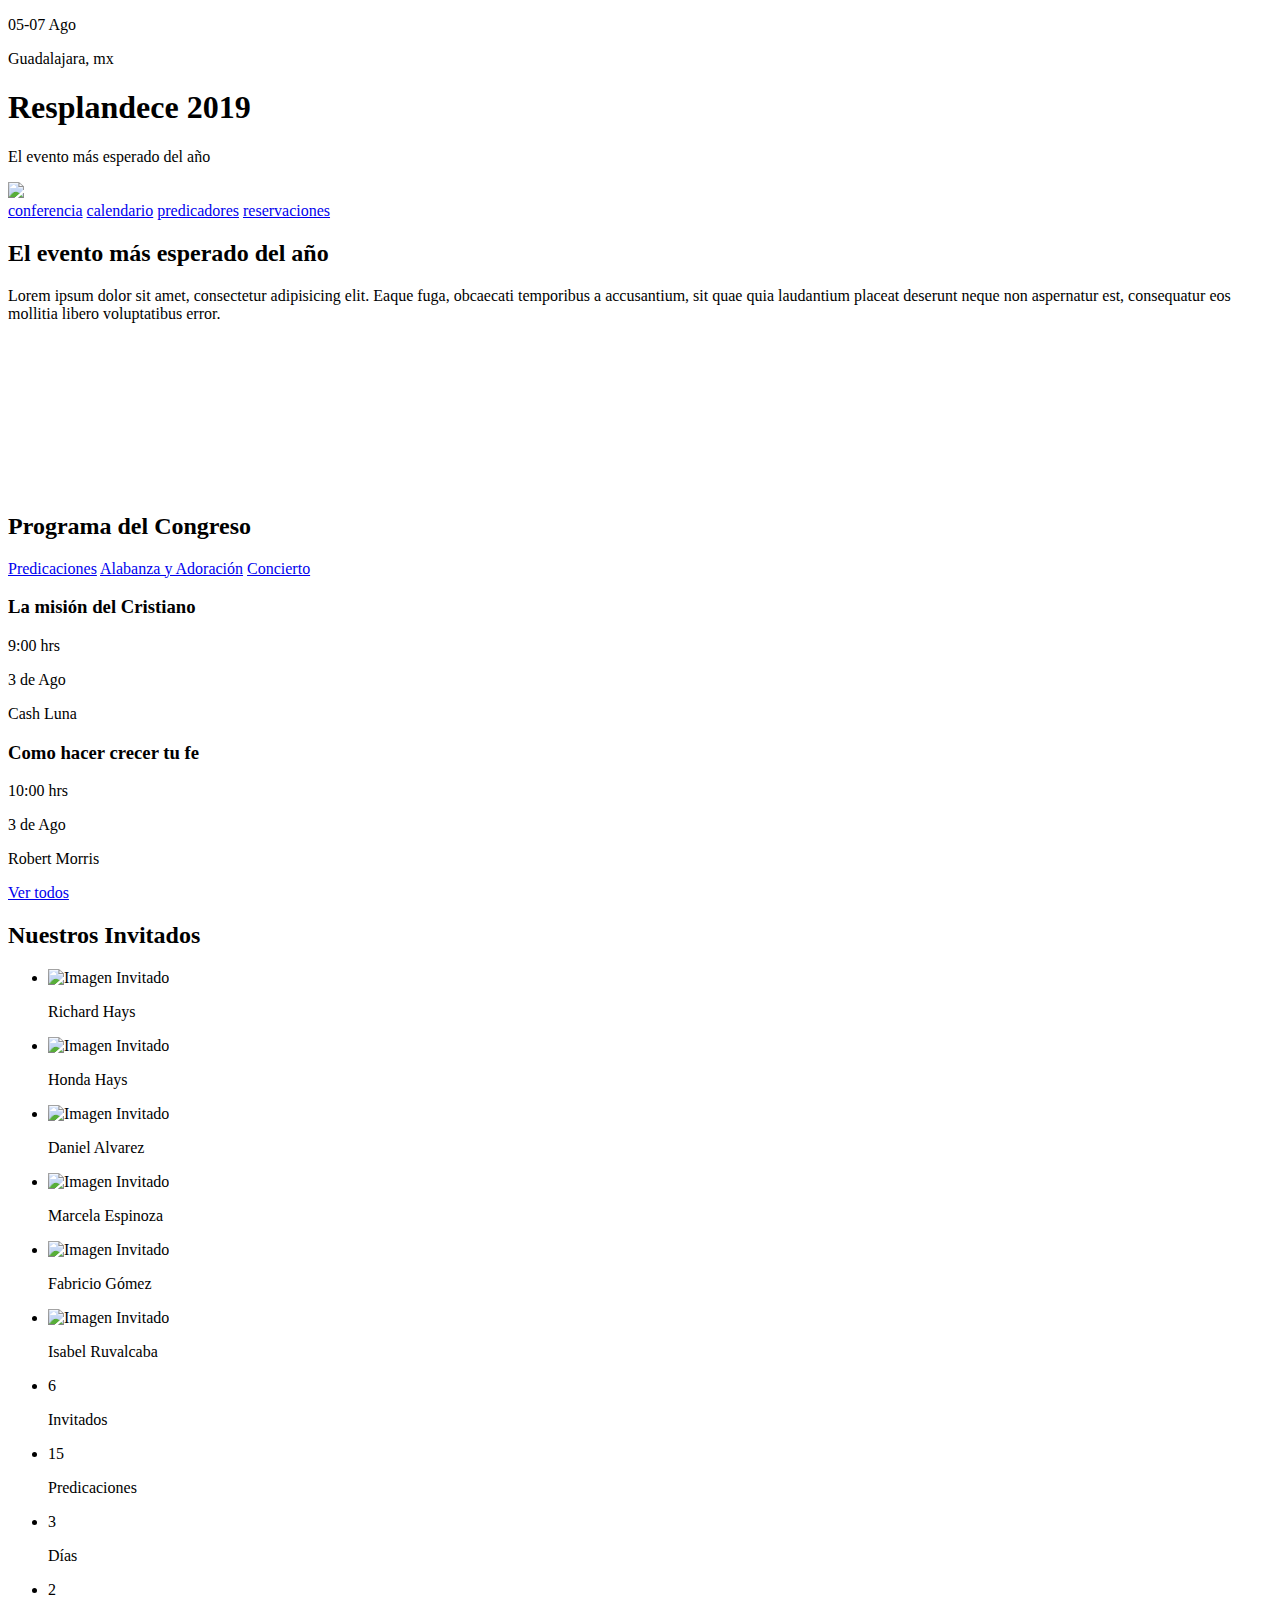
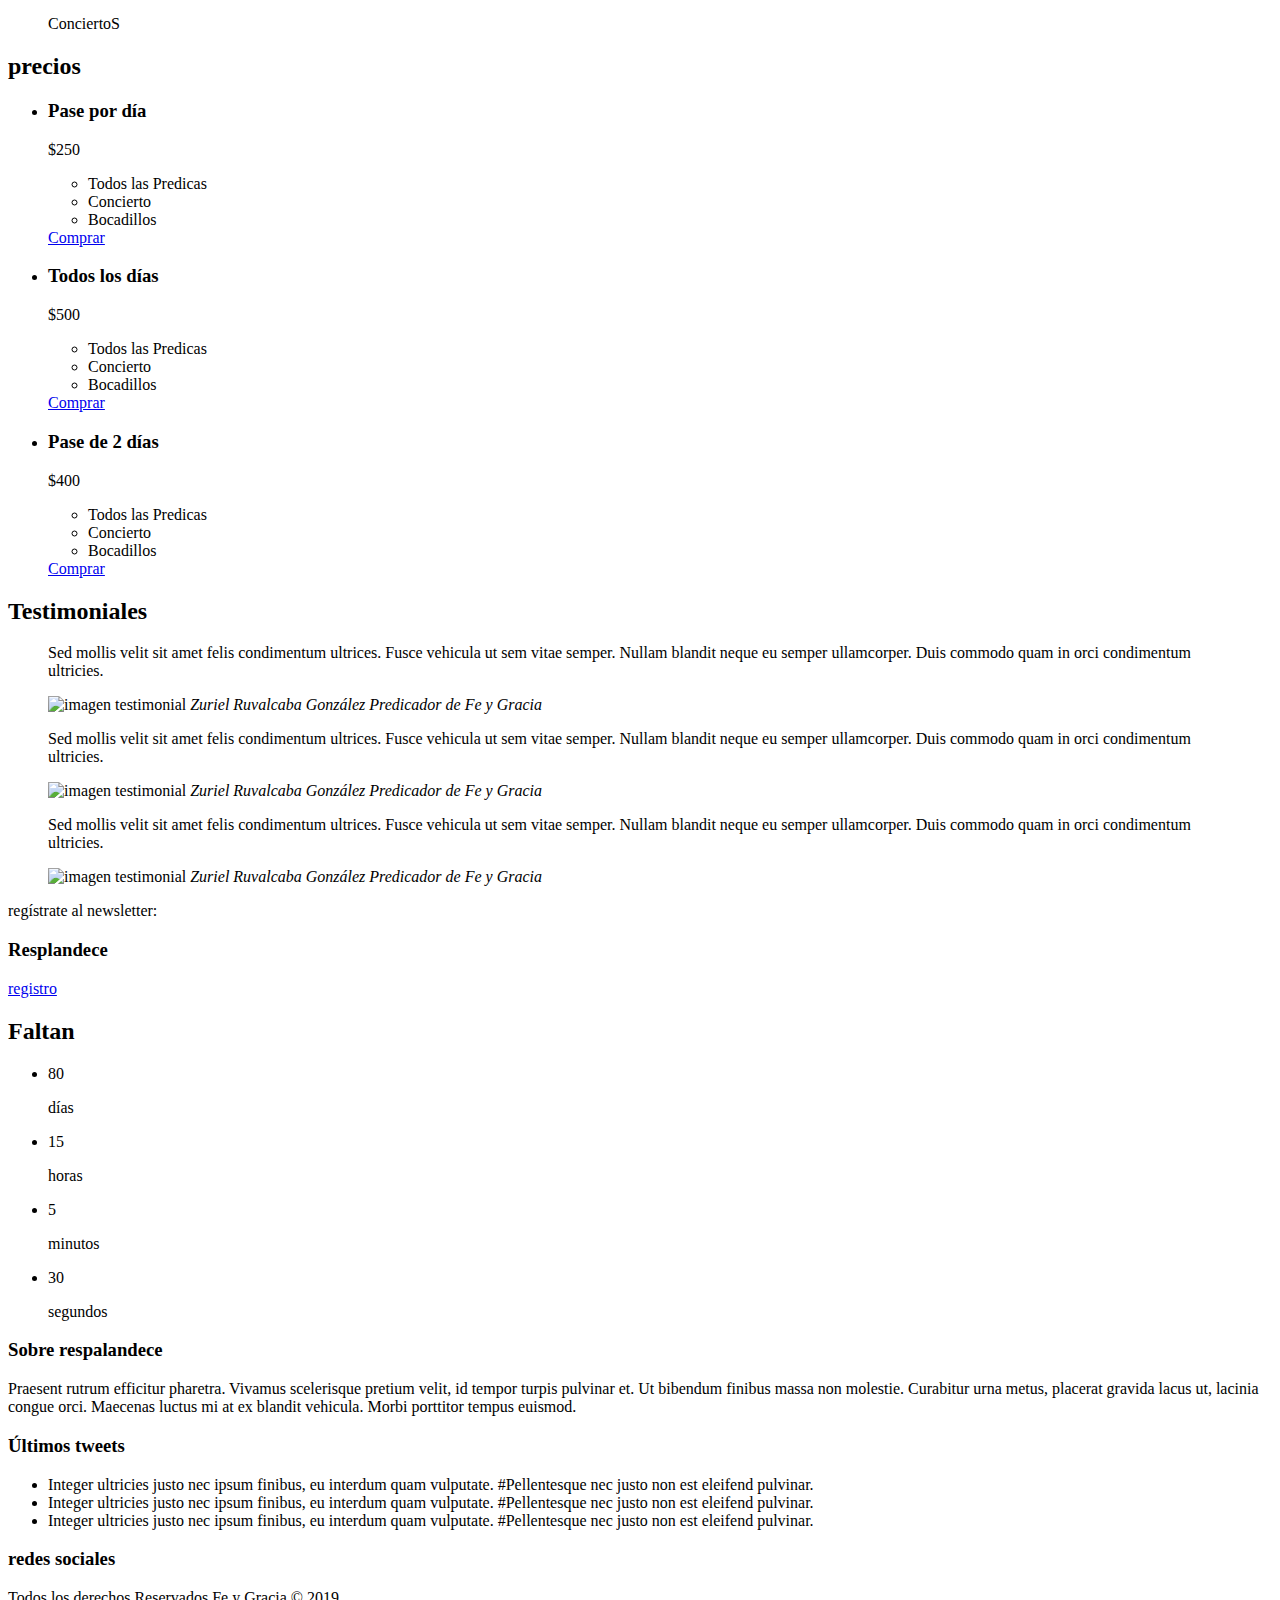
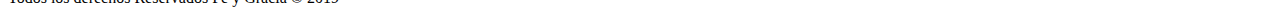
==== index.html @ 30b97894 "Agregue el archivo index.html" ====
<!doctype html>
<html class="no-js" lang="es">

<head>
  <meta charset="utf-8">
  <meta http-equiv="x-ua-compatible" content="ie=edge">
  <title>Resplandece</title>
  <meta name="description" content="">
  <meta name="viewport" content="width=device-width, initial-scale=1, shrink-to-fit=no">

  <link rel="manifest" href="site.webmanifest">
  <link rel="apple-touch-icon" href="icon.png">
  <!-- Place favicon.ico in the root directory -->

  <link rel="stylesheet" href="css/normalize.css">
  <link rel="stylesheet" href="https://use.fontawesome.com/releases/v5.7.1/css/all.css" integrity="sha384-fnmOCqbTlWIlj8LyTjo7mOUStjsKC4pOpQbqyi7RrhN7udi9RwhKkMHpvLbHG9Sr" crossorigin="anonymous">
  <link href="https://fonts.googleapis.com/css?family=Dancing+Script|Open+Sans|Oswald|PT+Sans" rel="stylesheet">
  <link rel="stylesheet" href="css/main.css">
</head>

<body>
  <!--[if lte IE 9]>
    <p class="browserupgrade">You are using an <strong>outdated</strong> browser. Please <a href="https://browsehappy.com/">upgrade your browser</a> to improve your experience and security.</p>
  <![endif]-->

  <!-- Add your site or application content here -->
<!-- ENCABEZADO REDES SOCIALES -->
  <header class="site-header">
    <div class="hero">
      <div class="contenido-header">
        <nav class="redes-sociales">
          <a href="#"><i class="fab fa-facebook-f"></i></a>
          <a href="#"><i class="fab fa-twitter"></i></a>
          <a href="#"><i class="fab fa-pinterest-p"></i></a>
          <a href="#"><i class="fab fa-youtube"></i></a>
          <a href="#"><i class="fab fa-instagram"></i></a>
        </nav>
        <div class="informacion-evento">
          <div class="clearfix">
            <p class="fecha"><i class="far fa-calendar-alt"></i> 05-07 Ago</p>
            <p class="ciudad"><i class="fas fa-map-marker-alt"></i>  Guadalajara, mx</p>
          </div><!--.clearfix-->
          <h1 class="nombre-sitio">Resplandece 2019</h1>
          <p class="slogan">El evento más <span>esperado del año</span></p>
        </div><!--informacion-evento-->
        
      </div><!--.contenido-header-->
      
    </div><!--.hero-->
  </header>
<!-- BARRA DE MENU -->
  <div class="barra">
    <div class="contenedor clearfix">
      <div class="logo">
        <img src="img/resplandece/Palabra de Fe y Gracia blanco.svg">
      </div><!--.logo-->

      <div class="menu-movil">
        <span></span>
        <span></span>
        <span></span>    
      </div><!--.menu-movil-->

      <nav class="navegacion-principal clearfix">
        <a href="#">conferencia</a>
        <a href="#">calendario</a>
        <a href="#">predicadores</a>
        <a href="#">reservaciones</a>
      </nav>
    </div><!--.contenedor-->
  </div><!--.barra-->

<!-- DESCRIPCION DEL EVENTO   -->
  <section class="seccion contenedor">
    <h2>El evento más esperado del año</h2>
    <p>Lorem ipsum dolor sit amet, consectetur adipisicing elit. Eaque fuga, obcaecati temporibus a accusantium, sit quae quia laudantium placeat deserunt neque non aspernatur est, consequatur eos mollitia libero voluptatibus error.</p>
  </section> <!--Fin de DESCRIPCION DEL EVENTO-->

  <!--SECCION PROGRAMA-->
  <section class="programa">
    <div class="contenedor-video">
      <video autoplay="autoplay" loop poster="img/conferencias/bg-talleres.jpg" muted>
        <source src="video/video.mp4" type="video/mp4">
        <source src="video/video.webm" type="video/webm">
        <source src="video/video.ogv" type="video/ogg">
      </video>
    </div><!--.contenedor-video-->

    <div class="contenido-programa">
      <div class="contenedor">
        <div class="programa-evento">
            <h2>Programa del Congreso</h2>
            <nav class="menu-programa">
              <a href="#"><i class="fas fa-bible"></i> Predicaciones</a>
              <a href="#"><i class="fas fa-praying-hands"></i> Alabanza y Adoración</a>
              <a href="#"><i class="fas fa-music"></i> Concierto</a>  
            </nav>

            <div id="predicacion" class="info-predica oculta clearfix">
              <div class="detalle-evento">
                <h3>La misión del Cristiano</h3>
                <p><i class="far fa-clock"></i> 9:00 hrs</p>
                <p><i class="far fa-calendar-alt"></i> 3 de Ago</p>
                <p><i class="far fa-user"></i> Cash Luna</p>
              </div><!--detalle-evento-->
              <div class="detalle-evento">
                <h3>Como hacer crecer tu fe</h3>
                <p><i class="far fa-clock"></i> 10:00 hrs</p>
                <p><i class="far fa-calendar-alt"></i> 3 de Ago</p>
                <p><i class="far fa-user"></i> Robert Morris</p>
              </div><!--detalle-evento-->
              <a href="#" class="button float-right">Ver todos</a>
            </div><!--#predicacion-->
        </div><!--.contenido-programa-->
      </div><!--.contenedor-->     
    </div><!---.programa-evento-->
  </section><!--FIN SECCION PROGRAMA-->

  <!-- INVITADOS -->
  <section class="invitados contenedor seccion">
    <h2>Nuestros Invitados</h2>
    <ul class="lista-invitados clearfix">
      <li>
        <div class="invitado">
          <img src="img/conferencias/invitado1.jpg" alt="Imagen Invitado"
          >
          <p>Richard Hays</p>
        </div>
      </li>
      <li>
        <div class="invitado">
          <img src="img/conferencias/invitado2.jpg" alt="Imagen Invitado"
          >
          <p>Honda Hays</p>
        </div>
      </li>
      <li>
        <div class="invitado">
          <img src="img/conferencias/invitado3.jpg" alt="Imagen Invitado"
          >
          <p>Daniel Alvarez</p>
        </div>
      </li>
      <li>
        <div class="invitado">
          <img src="img/conferencias/invitado4.jpg" alt="Imagen Invitado"
          >
          <p>Marcela Espinoza</p>
        </div>
      </li>
      <li>
        <div class="invitado">
          <img src="img/conferencias/invitado5.jpg" alt="Imagen Invitado"
          >
          <p>Fabricio Gómez</p>
        </div>
      </li>
      <li>
        <div class="invitado">
          <img src="img/conferencias/invitado6.jpg" alt="Imagen Invitado"
          >
          <p>Isabel Ruvalcaba</p>
        </div>
      </li>
    </ul>
  </section><!--FIN SECCION INVITADOS-->

  <!-- CONTADOR -->
  <section class="contador parallax">
    <div class="contenedor">
      <ul class="resumen-evento clearfix">
        <li><p class="numero">6</p>Invitados</li>
        <li><p class="numero">15</p>Predicaciones</li>
        <li><p class="numero">3</p>Días</li>
        <li><p class="numero">2</p>ConciertoS</li>
      </ul>
    </div>
  </section>
  <!-- FIN DE CONTADOR -->
  
  <!-- PRECIOS -->
  <section class="precios seccion">
    <h2>precios</h2> 
    <div class="contenedor">
      <ul class="lista-precios clearfix">
        <li>
          <div class="tabla-precio">
            <h3>Pase por día</h3>
            <p class="numero">$250</p>
            <ul>
              <li> Todos las Predicas</li>
              <li> Concierto</li>
              <li> Bocadillos</li>
            </ul>
            <a href="#" class="button hollow">Comprar</a>
          </div>
        </li>
        <li>
          <div class="tabla-precio">
            <h3>Todos los días</h3>
            <p class="numero">$500</p>
            <ul>
              <li> Todos las Predicas</li>
              <li> Concierto</li>
              <li> Bocadillos</li>
            </ul>
            <a href="#" class="button">Comprar</a>
          </div>
        </li>
        <li>
          <div class="tabla-precio">
            <h3>Pase de 2 días</h3>
            <p class="numero">$400</p>
            <ul>
              <li>Todos las Predicas</li>
              <li>Concierto</li>
              <li>Bocadillos</li>
            </ul>
            <a href="#" class="button hollow">Comprar</a>
          </div>
        </li>
      </ul>
    </div>
  </section>

  <!-- FIN DE PRECIOS -->

  <!-- MAPA -->
  <div id="mapa" class="mapa"></div>
  <!-- FIN MAPA -->

  <!-- TESTIMONIALES -->
  <sectiion class="seccion">
    <h2>Testimoniales</h2>
    <div class="testimoniales contenedor clearfix">
      <div class="testimonial">
        <blockquote>
          <p>Sed mollis velit sit amet felis condimentum ultrices. Fusce vehicula ut sem vitae semper. Nullam blandit neque eu semper ullamcorper. Duis commodo quam in orci condimentum ultricies.</p>
          <footer class="info-testimonial clearfix">
            <img src="img/conferencias/testimonial.jpg" alt="imagen testimonial">
            <cite>Zuriel Ruvalcaba González <span>Predicador de Fe y Gracia</span></cite>
          </footer>
        </blockquote>
      </div>
      <div class="testimonial">
        <blockquote>
          <p>Sed mollis velit sit amet felis condimentum ultrices. Fusce vehicula ut sem vitae semper. Nullam blandit neque eu semper ullamcorper. Duis commodo quam in orci condimentum ultricies.</p>
          <footer class="info-testimonial clearfix">
            <img src="img/conferencias/testimonial.jpg" alt="imagen testimonial">
            <cite>Zuriel Ruvalcaba González <span>Predicador de Fe y Gracia</span></cite>
          </footer>
        </blockquote>
      </div>
      <div class="testimonial">
        <blockquote>
          <p>Sed mollis velit sit amet felis condimentum ultrices. Fusce vehicula ut sem vitae semper. Nullam blandit neque eu semper ullamcorper. Duis commodo quam in orci condimentum ultricies.</p>
          <footer class="info-testimonial clearfix">
            <img src="img/conferencias/testimonial.jpg" alt="imagen testimonial">
            <cite>Zuriel Ruvalcaba González <span>Predicador de Fe y Gracia</span></cite>
          </footer>
        </blockquote>
      </div>
    </div>
  </sectiion>

  <!-- FIN TESTIMONIALES -->

  <!-- NEWSLETTER -->
  <div class="newsletter parallax">
    <div class="contenido contenedor">
      <p>regístrate al newsletter:</p>
      <h3>Resplandece</h3>
      <a href="#" class="button transparente">registro</a>
    </div>
  </div>
  <!-- FIN NEWSLETTER -->

  <!-- CUENTA REGRESIVA -->
  <section class="seccion">
    <h2>Faltan</h2>
    <div class="cuenta-regresiva contenedor">
      <ul class="clearfix">
        <li><p class="numero">80</p> días</li>
        <li><p class="numero">15</p> horas</li>
        <li><p class="numero">5</p> minutos</li>
        <li><p class="numero">30</p> segundos</li>

      </ul>
    </div> 
  </section>
  <!-- FIN CUENTA REGRESIVA -->

  <!-- FOOTER -->
  <footer class="site-footer">
    <div class="contenedor clearfix">
      <div class="footer-informacion">
        <h3>Sobre <span>respalandece</span></h3>
        <p>Praesent rutrum efficitur pharetra. Vivamus scelerisque pretium velit, id tempor turpis pulvinar et. Ut bibendum finibus massa non molestie. Curabitur urna metus, placerat gravida lacus ut, lacinia congue orci. Maecenas luctus mi at ex blandit vehicula. Morbi porttitor tempus euismod.</p>
      </div>
      <div class="ultimos-tweets">
        <h3>Últimos <span>tweets</span></h3>
        <ul>
          <li>Integer ultricies justo nec ipsum finibus, eu interdum quam vulputate. #Pellentesque nec justo non est eleifend pulvinar.</li>
          <li>Integer ultricies justo nec ipsum finibus, eu interdum quam vulputate. #Pellentesque nec justo non est eleifend pulvinar.</li>
          <li>Integer ultricies justo nec ipsum finibus, eu interdum quam vulputate. #Pellentesque nec justo non est eleifend pulvinar.</li>
        </ul>
      </div>
      <div class="menu">
        <h3>redes <span>sociales</span></h3>
        <nav class="redes-sociales">
          <a href="#"><i class="fab fa-facebook-f"></i></a>
          <a href="#"><i class="fab fa-twitter"></i></a>
          <a href="#"><i class="fab fa-pinterest-p"></i></a>
          <a href="#"><i class="fab fa-youtube"></i></a>
          <a href="#"><i class="fab fa-instagram"></i></a>
        </nav>
      </div>
    </div>
    <p class="copyright">Todos los derechos Reservados Fe y Gracia &copy 2019</p>
  </footer>
  <!-- FIN FOOTER -->


  <script src="js/vendor/modernizr-3.6.0.min.js"></script>
  <script src="https://code.jquery.com/jquery-3.3.1.min.js" integrity="sha256-FgpCb/KJQlLNfOu91ta32o/NMZxltwRo8QtmkMRdAu8=" crossorigin="anonymous"></script>
  <script>window.jQuery || document.write('<script src="js/vendor/jquery-3.3.1.min.js"><\/script>')</script>
  <script src="js/plugins.js"></script>
  <script src="js/main.js"></script>

  <!-- Google Analytics: change UA-XXXXX-Y to be your site's ID. -->
  <script>
    window.ga = function () { ga.q.push(arguments) }; ga.q = []; ga.l = +new Date;
    ga('create', 'UA-XXXXX-Y', 'auto'); ga('send', 'pageview')
  </script>
  <script src="https://www.google-analytics.com/analytics.js" async defer></script>
</body>

</html>
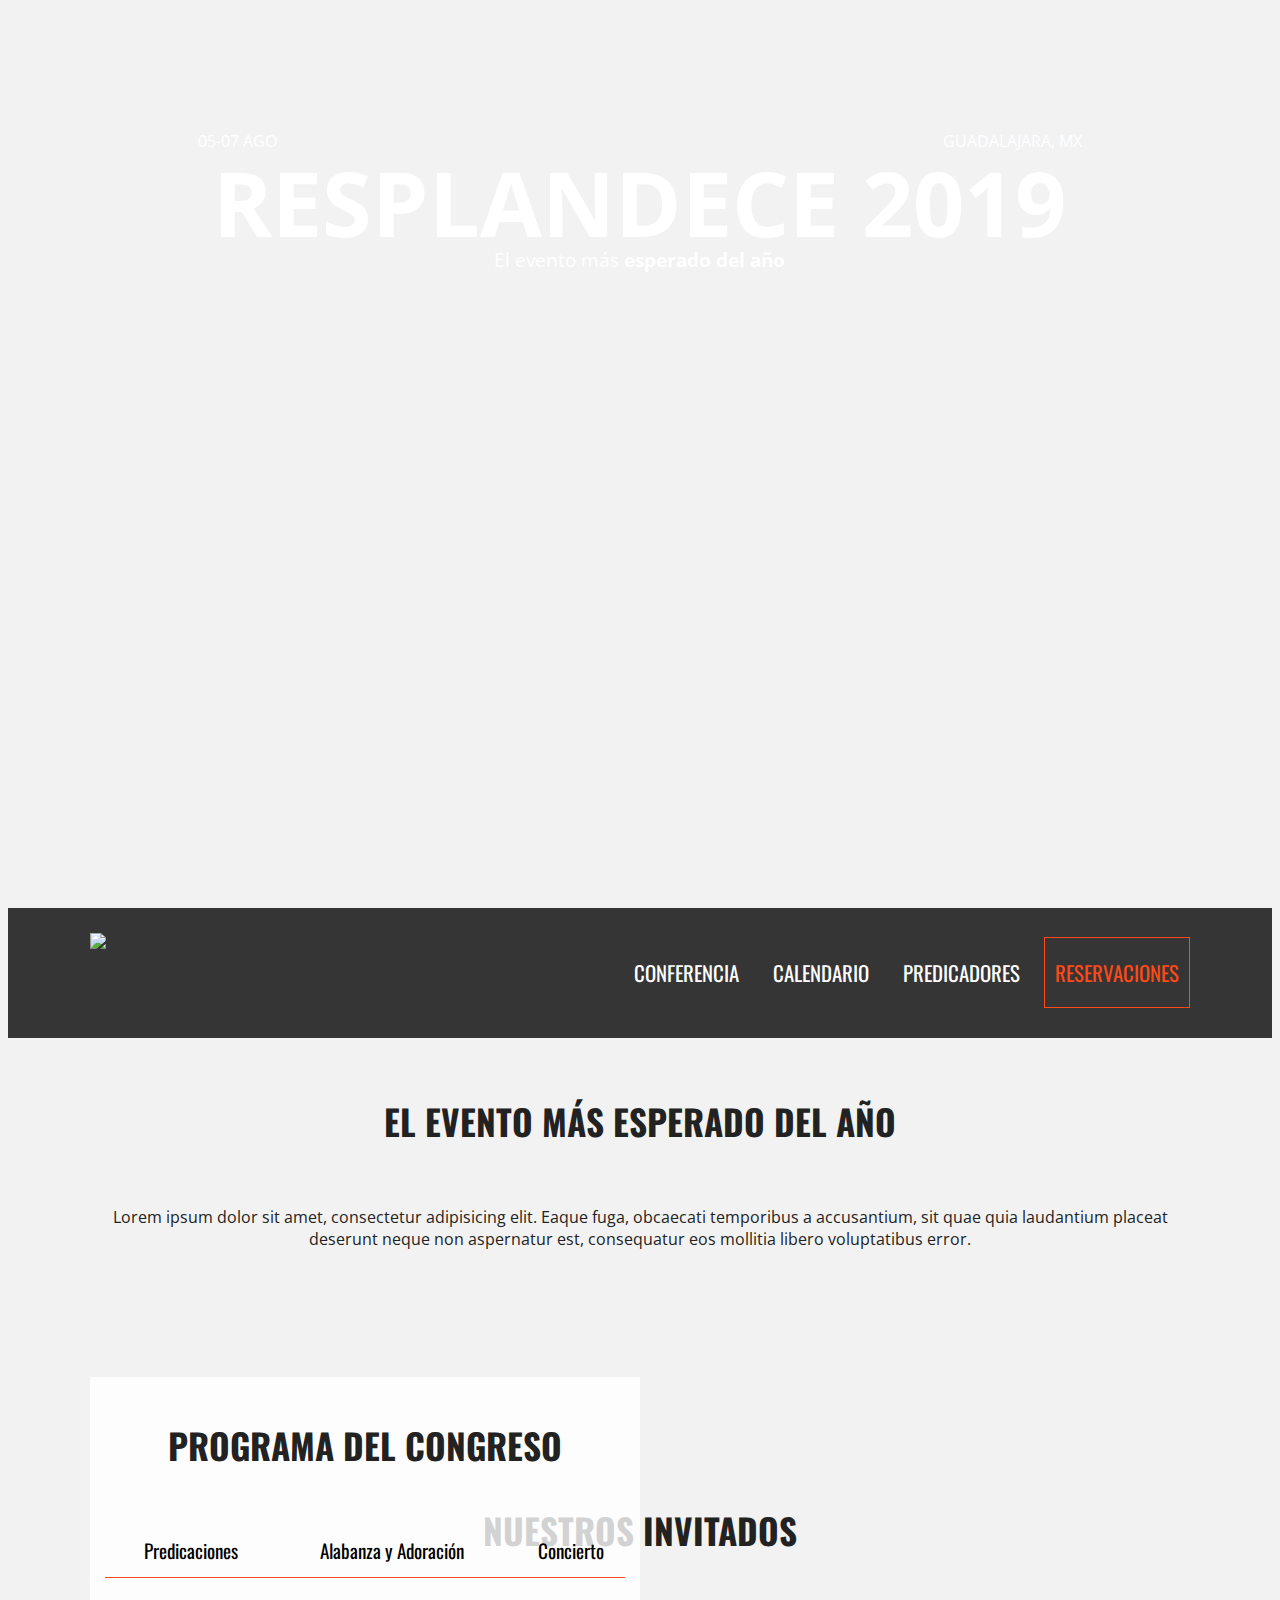
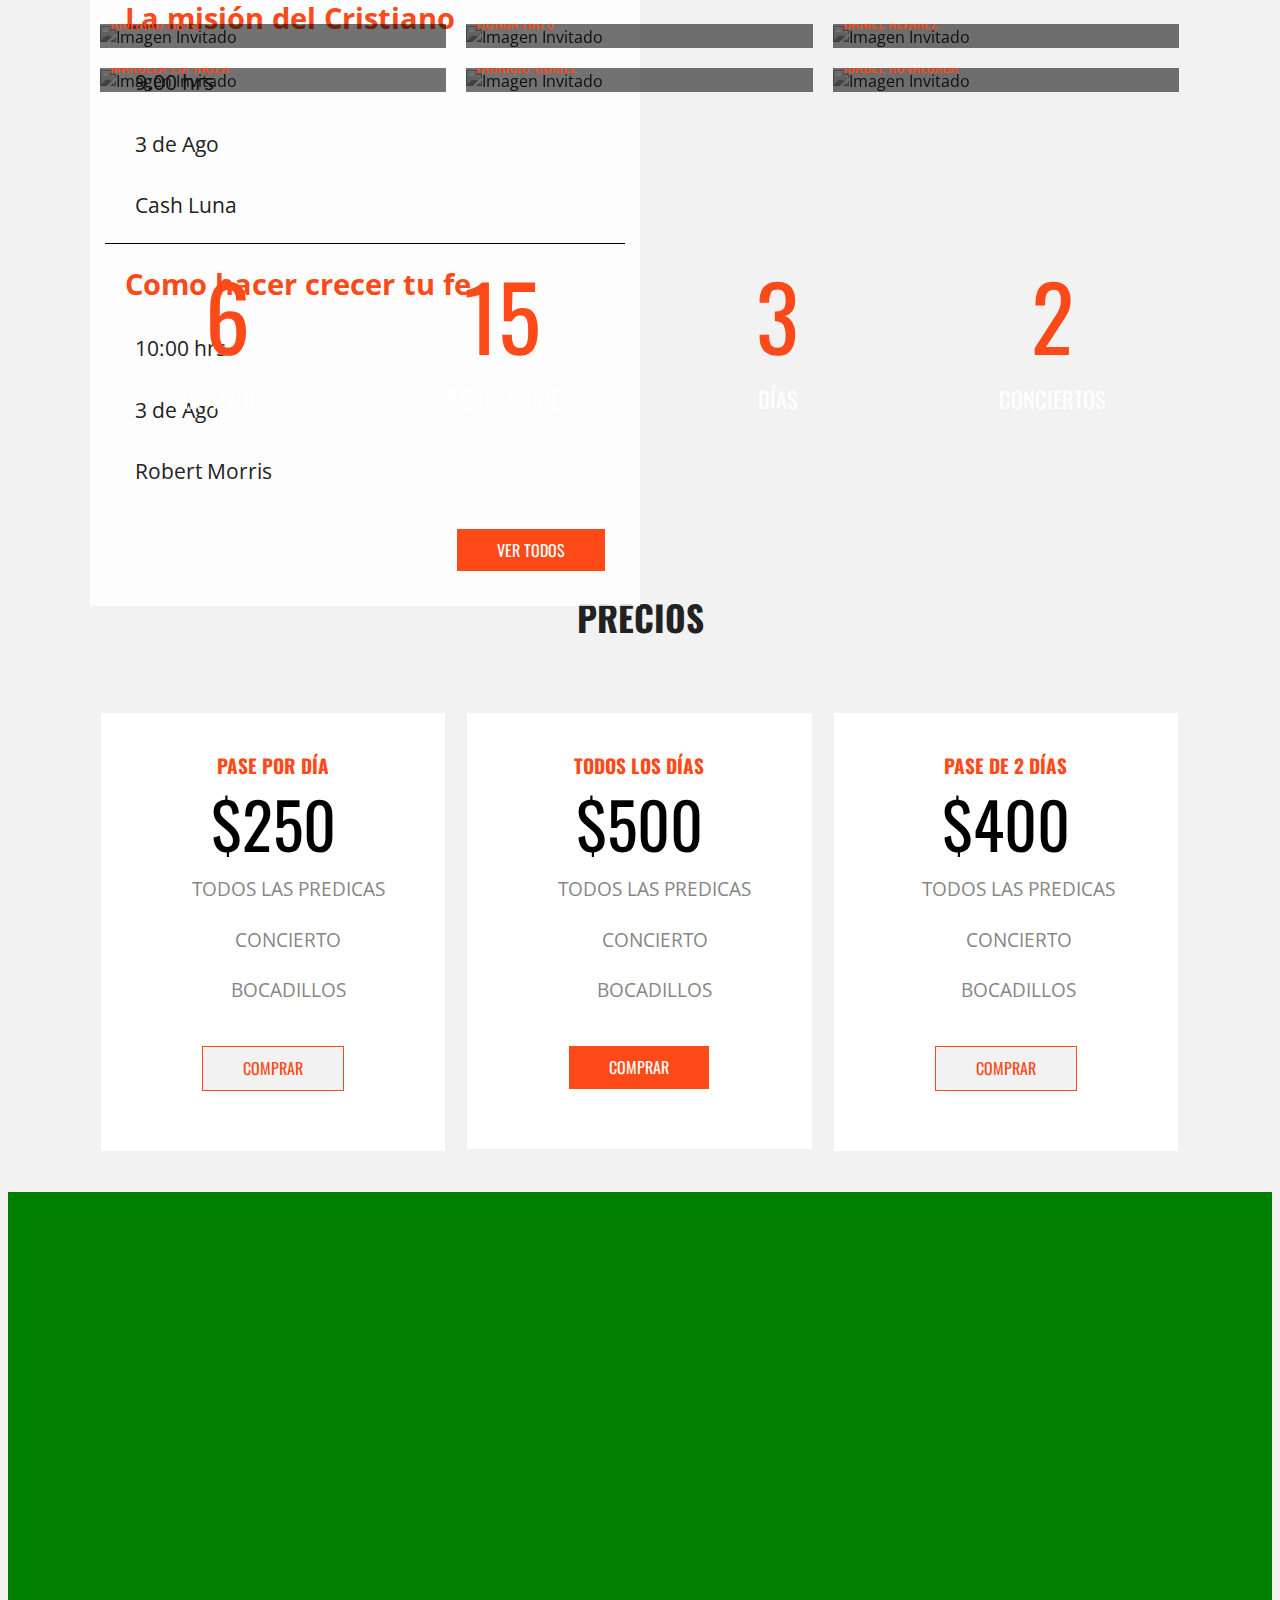
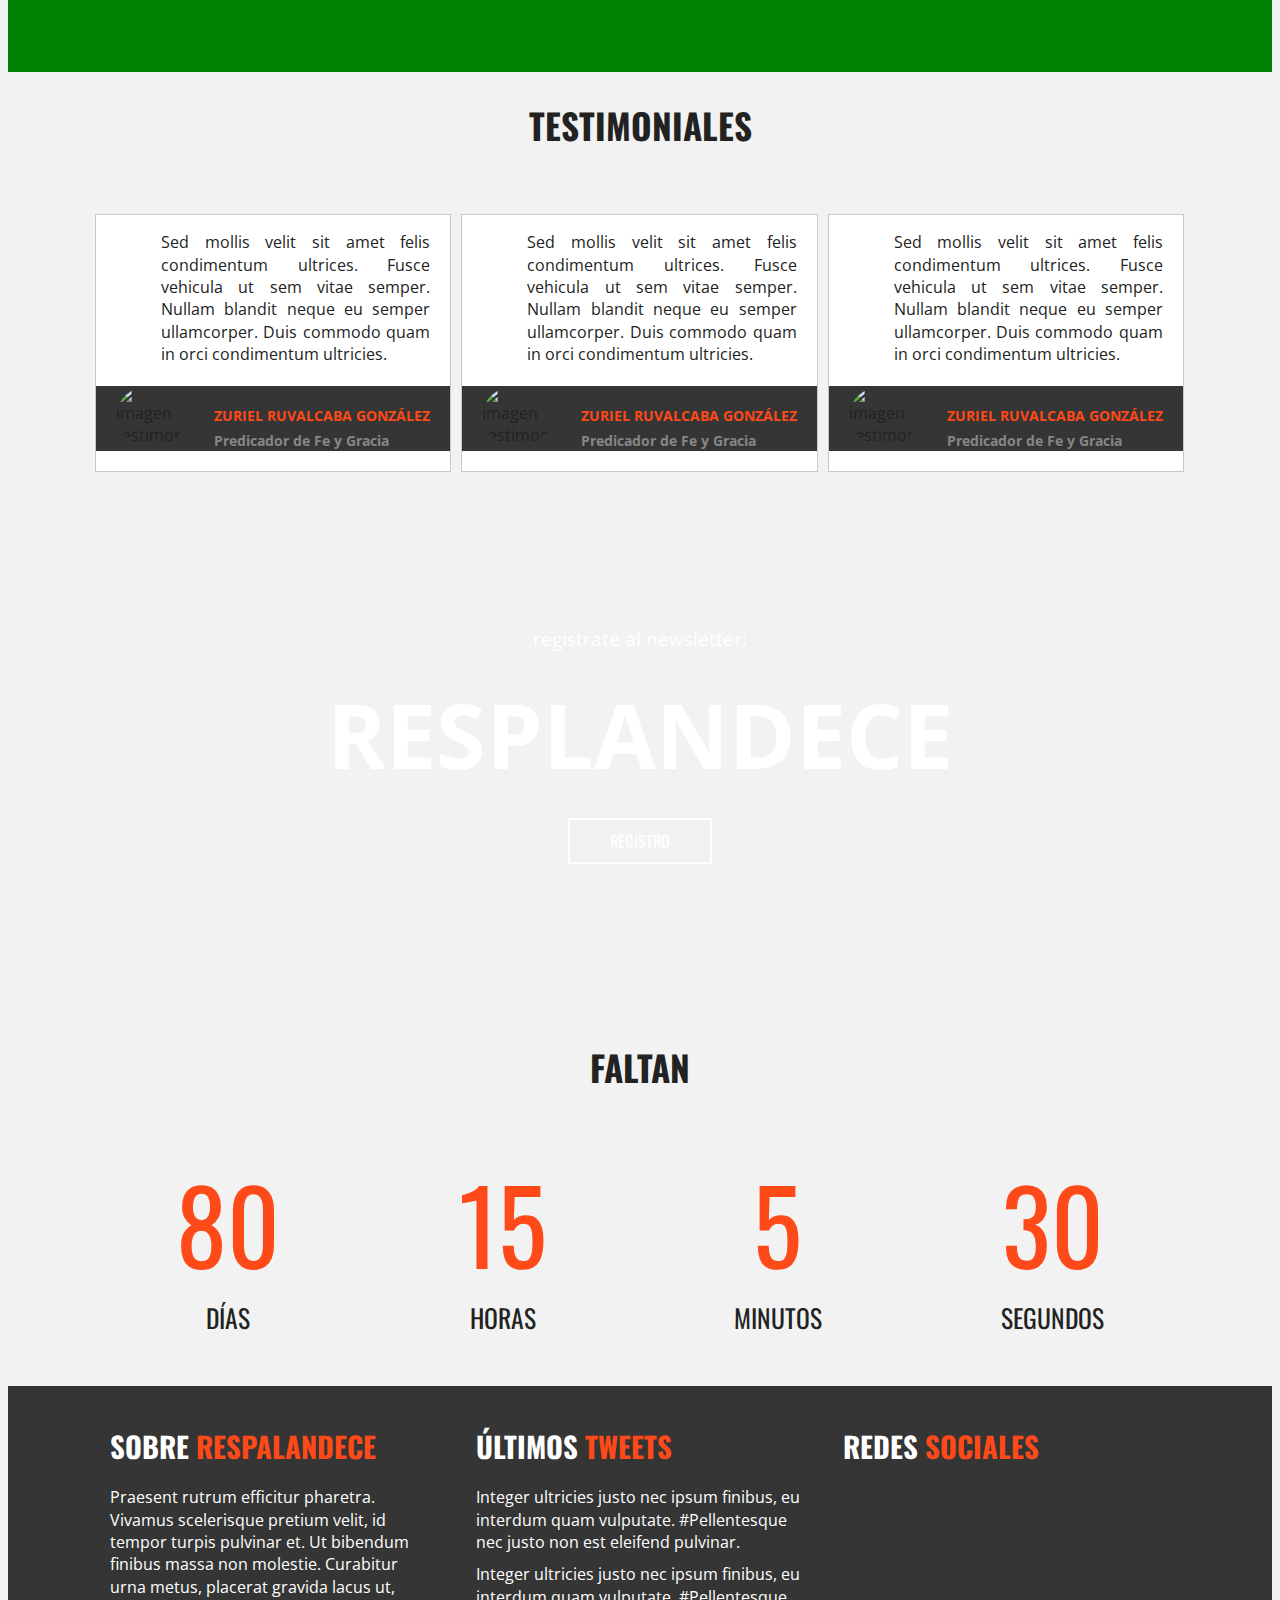
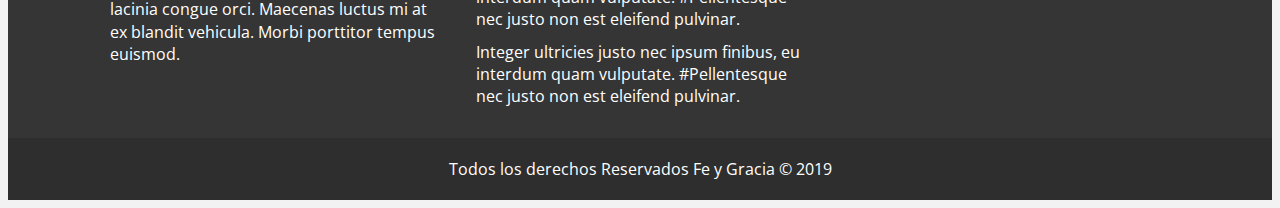
==== commit f006dfd4: "Agrega link registro, asi como modifican commentarios de los bloques del sitio" ====
--- a/index.html
+++ b/index.html
@@ -24,7 +24,15 @@
   <![endif]-->
 
   <!-- Add your site or application content here -->
-<!-- ENCABEZADO REDES SOCIALES -->
+<!--
+.########.##....##..######.....###....########..########.########....###....########...#######.....########..########.########..########..######......######...#######...######..####....###....##.......########..######.
+.##.......###...##.##....##...##.##...##.....##.##............##....##.##...##.....##.##.....##....##.....##.##.......##.....##.##.......##....##....##....##.##.....##.##....##..##....##.##...##.......##.......##....##
+.##.......####..##.##........##...##..##.....##.##...........##....##...##..##.....##.##.....##....##.....##.##.......##.....##.##.......##..........##.......##.....##.##........##...##...##..##.......##.......##......
+.######...##.##.##.##.......##.....##.########..######......##....##.....##.##.....##.##.....##....########..######...##.....##.######....######......######..##.....##.##........##..##.....##.##.......######....######.
+.##.......##..####.##.......#########.##.....##.##.........##.....#########.##.....##.##.....##....##...##...##.......##.....##.##.............##..........##.##.....##.##........##..#########.##.......##.............##
+.##.......##...###.##....##.##.....##.##.....##.##........##......##.....##.##.....##.##.....##....##....##..##.......##.....##.##.......##....##....##....##.##.....##.##....##..##..##.....##.##.......##.......##....##
+.########.##....##..######..##.....##.########..########.########.##.....##.########...#######.....##.....##.########.########..########..######......######...#######...######..####.##.....##.########.########..######.
+-->
   <header class="site-header">
     <div class="hero">
       <div class="contenido-header">
@@ -48,7 +56,15 @@
       
     </div><!--.hero-->
   </header>
-<!-- BARRA DE MENU -->
+<!--
+.########.....###....########..########.....###.......##.....##.########.##....##.##.....##
+.##.....##...##.##...##.....##.##.....##...##.##......###...###.##.......###...##.##.....##
+.##.....##..##...##..##.....##.##.....##..##...##.....####.####.##.......####..##.##.....##
+.########..##.....##.########..########..##.....##....##.###.##.######...##.##.##.##.....##
+.##.....##.#########.##...##...##...##...#########....##.....##.##.......##..####.##.....##
+.##.....##.##.....##.##....##..##....##..##.....##....##.....##.##.......##...###.##.....##
+.########..##.....##.##.....##.##.....##.##.....##....##.....##.########.##....##..#######.
+-->
   <div class="barra">
     <div class="contenedor clearfix">
       <div class="logo">
@@ -65,18 +81,34 @@
         <a href="#">conferencia</a>
         <a href="#">calendario</a>
         <a href="#">predicadores</a>
-        <a href="#">reservaciones</a>
+        <a href="registro.html">reservaciones</a>
       </nav>
     </div><!--.contenedor-->
   </div><!--.barra-->
 
-<!-- DESCRIPCION DEL EVENTO   -->
+<!--
+.########..########..######...######..########..####.########...######..####..#######..##....##....########.##.....##.########.##....##.########..#######.
+.##.....##.##.......##....##.##....##.##.....##..##..##.....##.##....##..##..##.....##.###...##....##.......##.....##.##.......###...##....##....##.....##
+.##.....##.##.......##.......##.......##.....##..##..##.....##.##........##..##.....##.####..##....##.......##.....##.##.......####..##....##....##.....##
+.##.....##.######....######..##.......########...##..########..##........##..##.....##.##.##.##....######...##.....##.######...##.##.##....##....##.....##
+.##.....##.##.............##.##.......##...##....##..##........##........##..##.....##.##..####....##........##...##..##.......##..####....##....##.....##
+.##.....##.##.......##....##.##....##.##....##...##..##........##....##..##..##.....##.##...###....##.........##.##...##.......##...###....##....##.....##
+.########..########..######...######..##.....##.####.##.........######..####..#######..##....##....########....###....########.##....##....##.....#######.
+-->
   <section class="seccion contenedor">
     <h2>El evento más esperado del año</h2>
     <p>Lorem ipsum dolor sit amet, consectetur adipisicing elit. Eaque fuga, obcaecati temporibus a accusantium, sit quae quia laudantium placeat deserunt neque non aspernatur est, consequatur eos mollitia libero voluptatibus error.</p>
   </section> <!--Fin de DESCRIPCION DEL EVENTO-->
 
-  <!--SECCION PROGRAMA-->
+<!--
+.########..########...#######...######...########.....###....##.....##....###...
+.##.....##.##.....##.##.....##.##....##..##.....##...##.##...###...###...##.##..
+.##.....##.##.....##.##.....##.##........##.....##..##...##..####.####..##...##.
+.########..########..##.....##.##...####.########..##.....##.##.###.##.##.....##
+.##........##...##...##.....##.##....##..##...##...#########.##.....##.#########
+.##........##....##..##.....##.##....##..##....##..##.....##.##.....##.##.....##
+.##........##.....##..#######...######...##.....##.##.....##.##.....##.##.....##
+-->
   <section class="programa">
     <div class="contenedor-video">
       <video autoplay="autoplay" loop poster="img/conferencias/bg-talleres.jpg" muted>
@@ -116,7 +148,15 @@
     </div><!---.programa-evento-->
   </section><!--FIN SECCION PROGRAMA-->
 
-  <!-- INVITADOS -->
+<!--
+.####.##....##.##.....##.####.########....###....########...#######...######.
+..##..###...##.##.....##..##.....##......##.##...##.....##.##.....##.##....##
+..##..####..##.##.....##..##.....##.....##...##..##.....##.##.....##.##......
+..##..##.##.##.##.....##..##.....##....##.....##.##.....##.##.....##..######.
+..##..##..####..##...##...##.....##....#########.##.....##.##.....##.......##
+..##..##...###...##.##....##.....##....##.....##.##.....##.##.....##.##....##
+.####.##....##....###....####....##....##.....##.########...#######...######.
+-->
   <section class="invitados contenedor seccion">
     <h2>Nuestros Invitados</h2>
     <ul class="lista-invitados clearfix">
@@ -165,7 +205,15 @@
     </ul>
   </section><!--FIN SECCION INVITADOS-->
 
-  <!-- CONTADOR -->
+<!--
+..######...#######..##....##.########....###....########...#######..########.
+.##....##.##.....##.###...##....##......##.##...##.....##.##.....##.##.....##
+.##.......##.....##.####..##....##.....##...##..##.....##.##.....##.##.....##
+.##.......##.....##.##.##.##....##....##.....##.##.....##.##.....##.########.
+.##.......##.....##.##..####....##....#########.##.....##.##.....##.##...##..
+.##....##.##.....##.##...###....##....##.....##.##.....##.##.....##.##....##.
+..######...#######..##....##....##....##.....##.########...#######..##.....##
+-->
   <section class="contador parallax">
     <div class="contenedor">
       <ul class="resumen-evento clearfix">
@@ -178,7 +226,15 @@
   </section>
   <!-- FIN DE CONTADOR -->
   
-  <!-- PRECIOS -->
+<!--
+.########..########..########..######..####..#######...######.
+.##.....##.##.....##.##.......##....##..##..##.....##.##....##
+.##.....##.##.....##.##.......##........##..##.....##.##......
+.########..########..######...##........##..##.....##..######.
+.##........##...##...##.......##........##..##.....##.......##
+.##........##....##..##.......##....##..##..##.....##.##....##
+.##........##.....##.########..######..####..#######...######.
+-->
   <section class="precios seccion">
     <h2>precios</h2> 
     <div class="contenedor">
@@ -225,11 +281,27 @@
 
   <!-- FIN DE PRECIOS -->
 
-  <!-- MAPA -->
+<!--
+.##.....##....###....########.....###...
+.###...###...##.##...##.....##...##.##..
+.####.####..##...##..##.....##..##...##.
+.##.###.##.##.....##.########..##.....##
+.##.....##.#########.##........#########
+.##.....##.##.....##.##........##.....##
+.##.....##.##.....##.##........##.....##
+-->
   <div id="mapa" class="mapa"></div>
   <!-- FIN MAPA -->
 
-  <!-- TESTIMONIALES -->
+<!--
+.########.########..######..########.####.##.....##..#######..##....##.####....###....##.......########..######.
+....##....##.......##....##....##.....##..###...###.##.....##.###...##..##....##.##...##.......##.......##....##
+....##....##.......##..........##.....##..####.####.##.....##.####..##..##...##...##..##.......##.......##......
+....##....######....######.....##.....##..##.###.##.##.....##.##.##.##..##..##.....##.##.......######....######.
+....##....##.............##....##.....##..##.....##.##.....##.##..####..##..#########.##.......##.............##
+....##....##.......##....##....##.....##..##.....##.##.....##.##...###..##..##.....##.##.......##.......##....##
+....##....########..######.....##....####.##.....##..#######..##....##.####.##.....##.########.########..######.
+-->
   <sectiion class="seccion">
     <h2>Testimoniales</h2>
     <div class="testimoniales contenedor clearfix">
@@ -265,7 +337,15 @@
 
   <!-- FIN TESTIMONIALES -->
 
-  <!-- NEWSLETTER -->
+<!--
+.##....##.########.##......##..######..##.......########.########.########.########.########.
+.###...##.##.......##..##..##.##....##.##.......##..........##.......##....##.......##.....##
+.####..##.##.......##..##..##.##.......##.......##..........##.......##....##.......##.....##
+.##.##.##.######...##..##..##..######..##.......######......##.......##....######...########.
+.##..####.##.......##..##..##.......##.##.......##..........##.......##....##.......##...##..
+.##...###.##.......##..##..##.##....##.##.......##..........##.......##....##.......##....##.
+.##....##.########..###..###...######..########.########....##.......##....########.##.....##
+-->
   <div class="newsletter parallax">
     <div class="contenido contenedor">
       <p>regístrate al newsletter:</p>
@@ -275,7 +355,15 @@
   </div>
   <!-- FIN NEWSLETTER -->
 
-  <!-- CUENTA REGRESIVA -->
+<!--
+..######..##.....##.########.##....##.########....###.......########..########..######...########..########..######..####.##.....##....###...
+.##....##.##.....##.##.......###...##....##......##.##......##.....##.##.......##....##..##.....##.##.......##....##..##..##.....##...##.##..
+.##.......##.....##.##.......####..##....##.....##...##.....##.....##.##.......##........##.....##.##.......##........##..##.....##..##...##.
+.##.......##.....##.######...##.##.##....##....##.....##....########..######...##...####.########..######....######...##..##.....##.##.....##
+.##.......##.....##.##.......##..####....##....#########....##...##...##.......##....##..##...##...##.............##..##...##...##..#########
+.##....##.##.....##.##.......##...###....##....##.....##....##....##..##.......##....##..##....##..##.......##....##..##....##.##...##.....##
+..######...#######..########.##....##....##....##.....##....##.....##.########..######...##.....##.########..######..####....###....##.....##
+-->
   <section class="seccion">
     <h2>Faltan</h2>
     <div class="cuenta-regresiva contenedor">
@@ -290,7 +378,15 @@
   </section>
   <!-- FIN CUENTA REGRESIVA -->
 
-  <!-- FOOTER -->
+<!--
+.########..#######...#######..########.########.########.
+.##.......##.....##.##.....##....##....##.......##.....##
+.##.......##.....##.##.....##....##....##.......##.....##
+.######...##.....##.##.....##....##....######...########.
+.##.......##.....##.##.....##....##....##.......##...##..
+.##.......##.....##.##.....##....##....##.......##....##.
+.##........#######...#######.....##....########.##.....##
+-->
   <footer class="site-footer">
     <div class="contenedor clearfix">
       <div class="footer-informacion">
--- a/css/main.css
+++ b/css/main.css
@@ -0,0 +1,1080 @@
+/*! HTML5 Boilerplate v6.1.0 | MIT License | https://html5boilerplate.com/ */
+
+/*
+ * What follows is the result of much research on cross-browser styling.
+ * Credit left inline and big thanks to Nicolas Gallagher, Jonathan Neal,
+ * Kroc Camen, and the H5BP dev community and team.
+ */
+
+/* ==========================================================================
+   Base styles: opinionated defaults
+   ========================================================================== */
+
+html {
+    color: #222;
+    font-size: 1em;
+    line-height: 1.4;
+}
+
+/*
+ * Remove text-shadow in selection highlight:
+ * https://twitter.com/miketaylr/status/12228805301
+ *
+ * Vendor-prefixed and regular ::selection selectors cannot be combined:
+ * https://stackoverflow.com/a/16982510/7133471
+ *
+ * Customize the background color to match your design.
+ */
+
+::-moz-selection {
+    background: #b3d4fc;
+    text-shadow: none;
+}
+
+::selection {
+    background: #b3d4fc;
+    text-shadow: none;
+}
+
+/*
+ * A better looking default horizontal rule
+ */
+
+hr {
+    display: block;
+    height: 1px;
+    border: 0;
+    border-top: 1px solid #ccc;
+    margin: 1em 0;
+    padding: 0;
+}
+
+/*
+ * Remove the gap between audio, canvas, iframes,
+ * images, videos and the bottom of their containers:
+ * https://github.com/h5bp/html5-boilerplate/issues/440
+ */
+
+audio,
+canvas,
+iframe,
+img,
+svg,
+video {
+    vertical-align: middle;
+}
+
+/*
+ * Remove default fieldset styles.
+ */
+
+fieldset {
+    border: 0;
+    margin: 0;
+    padding: 0;
+}
+
+/*
+ * Allow only vertical resizing of textareas.
+ */
+
+textarea {
+    resize: vertical;
+}
+
+/* ==========================================================================
+   Browser Upgrade Prompt
+   ========================================================================== */
+
+.browserupgrade {
+    margin: 0.2em 0;
+    background: #ccc;
+    color: #000;
+    padding: 0.2em 0;
+}
+
+/* ==========================================================================
+   Author's custom styles
+   ========================================================================== */
+/*=================================
+=            VARIABLES            =
+=================================*/
+:root {
+    /*COLORES*/
+    --color-barra               : #353535;
+    --color-eventos             : rgba(255,255,255,.8);
+    --color-fondo               : #f2f2f2;
+    --color-fondoNombreInvitado : rgba(0,0,0,.55);
+    --color-iconos              : #fe4918;
+    --color-incluido            : #868686;
+    --color-informacion         : #ffffff;
+    --color-marcoPrecios        : #f1f1f1;
+    --color-menu                : #ffffff;
+    --color-menuEventos         : #000000;
+    --color-palomita            : #247300;
+    --color-redes               : #ffffff;
+    --color-transicion          : #e33000;
+    --color-shadow              : #666666;
+    --color-fondoMapa           : green;
+    --color-marcoTestimoniales  : #c8c8c8;
+    --color-fondoTestimoniales  : #ffffff;
+    --color-newsletter          : #ffffff;
+    --color-fondoCopyright      : #2e2e2e;
+colo
+
+    /*FUENTES*/
+    --fuente-titulo    : 'PT Sans', sans-serif;
+    --fuente-principal : 'Open Sans', sans-serif;
+    --fuente-subtitulo : 'Oswald', sans-serif;
+}
+/*=====  End of VARIABLES  ======*/
+/*=================================
+=            GLOBALES           =
+=================================*/
+html {
+  box-sizing: border-box;
+}
+*, *:before, *:after {
+  box-sizing: inherit;
+}
+
+body {
+    background-color: var(--color-fondo);
+    font-family: var(--fuente-principal);
+}
+
+.contenedor {
+    width: 98%;
+    margin: 0 auto;
+}
+@media only screen and (min-width:480px){
+    .contenedor {
+    width: 95%;
+    margin: 0 auto;
+    }
+}
+@media only screen and (min-width:768px){
+    .contenedor {
+    width: 90%;
+    margin: 0 auto;
+    }
+}
+@media only screen and (min-width:992px){
+    .contenedor {
+    width: 90%;
+    margin: 0 auto;
+    max-width: 1100px;
+    }
+}
+.seccion {
+    padding: 30px 0;
+}
+.seccion p {
+    font-size: 1.2;
+    text-align: center;
+}
+h2 {
+    /*font-family: var(--fuente-subtitulo);*/
+    font-family: var(--fuente-subtitulo);
+    font-size: 2.2em;
+    text-transform: uppercase;
+    text-align: center;
+}
+h2::after {
+    content: '';
+    margin: 0 auto;
+    background-image: url(../img/resplandece/separador.png);
+    height: 30px;
+    width: 100px;
+    display: block;    
+}
+h3 {
+    font-size: 1.8em;
+    color: var(--color-iconos);
+    font-family: var(--fuente-titulo);
+    margin: 0;
+}
+.button {
+    background-color: var(--color-iconos);
+    padding: 10px 40px;
+    color: var(--color-menu);
+    text-decoration: none;
+    text-transform: uppercase;
+    /*font-weight: bold;*/
+    font-family: var(--fuente-subtitulo);
+    margin: 20px;
+    font-size: 1em;
+    display: inline-block;
+    transition: all .8s ease;
+}
+.button:hover {
+    background-color: var(--color-transicion);
+}
+.button.hollow,
+.button.hollow:hover {
+    background-color: var(--color-fondo);
+    color: var(--color-iconos);
+    border: 1px solid var(--color-iconos);
+}
+.button.transparente {
+    border: 2px solid var(--color-newsletter);
+    background-color: transparent;
+}
+.button.transparente:hover {
+    border: 2px solid var(--color-iconos);
+    background-color: var(--color-iconos);
+}
+
+ul {
+    list-style: none;
+    margin: 0;
+    padding: 0;
+}
+.float-right {
+    float: right;
+}
+/*=====  End of GLOBALES  ======*/
+
+/*==================================
+=            ENCABEZADO            =
+==================================*/
+div.hero {
+    background-image: url(../img/conferencias/encabezado.jpg);
+    background-position: top center;
+    background-size: cover;
+    height: 100vh;
+}
+div.contenido-header {
+    padding-top: 30px;
+}
+@media only screen and (min-width:768px){
+    div.contenido-header {
+        padding-top: 10px;
+    }
+}
+nav.redes-sociales {
+    text-align: center;
+}
+nav.redes-sociales a{
+    color: var(--color-redes);
+    font-size: 2em;
+    margin-right: 20px;
+}
+nav.redes-sociales a:last-child{
+    margin-right: 0;
+}
+div.informacion-evento {
+    text-align: center;
+    color: var(--color-informacion);
+}
+@media only screen and (min-width:768px){
+    div.informacion-evento {
+        width: 70%;
+        margin: 0 auto;
+        margin-top: 50px;
+    }
+}
+div.informacion-evento p {
+    margin: 0;
+    display: inline;
+    font-size: 1rem;
+    text-transform: uppercase;
+    font-family: var(--fuente-titulo);
+}
+div.informacion-evento p i{
+    color: var(--color-iconos);
+    font-size: 2rem;
+}
+p.fecha {
+    float:left;
+}
+p.ciudad {
+    float: right;
+    text-align: right;
+}
+h1.nombre-sitio {
+    font-family: var(--fuente-parrafo);
+    font-size: 5.9vw;
+    text-transform: uppercase;
+}
+@media only screen and (min-width:768px){
+    h1.nombre-sitio {
+        font-size: 7vw;
+        margin: 0;
+        line-height: 1;
+    }
+}
+.slogan {
+    text-transform: none!important;
+    font-size: 1.2rem!important;
+}
+p.slogan span{
+    font-weight: bold;
+}
+/*=====  End of ENCABEZADO  ======*/
+
+/*=============================
+=            BARRA            =
+=============================*/
+div.barra {
+    background-color: var(--color-barra);
+    padding: 20px 0;
+ /*   height: 120px;*/
+}
+div.logo {
+    width: 20%;
+    margin: 0 auto;
+    float: left;
+}
+div.logo img {
+    width: 100%;
+}
+@media only screen and (min-width:768px){
+    div.logo {
+    width: 10%;
+    }
+}
+/*=====  End of BARRA  ======*/
+
+/*============================================
+=            navegacion-principal            =
+============================================*/
+nav.navegacion-principal {
+    display: none;
+}
+nav.navegacion-principal a{
+    color           : var(--color-menu);
+    font-family     : var(--fuente-subtitulo);
+    font-size       : 1.3em;
+    text-decoration : none;
+    text-transform  : uppercase;
+    transition      : all .8s ease;
+    width: 100%;
+    display: inline-block;
+    text-align: center;
+    margin-bottom: 10px;
+}
+nav.navegacion-principal a:first-child{
+    margin-top: 10px;
+}
+nav.navegacion-principal a:hover {
+    background-color: var(--color-iconos);
+}
+nav.navegacion-principal a:last-child{
+    border : 1px solid var(--color-iconos);
+    color  : var(--color-iconos);
+}
+nav.navegacion-principal a:last-child:hover{
+    color: var(--color-menu);
+}
+@media only screen and (min-width:768px){
+    nav.navegacion-principal {
+        display    : block;
+        float      : right;
+        text-align : right;
+        width      : 85%;
+    }
+    nav.navegacion-principal a {
+        display      : inline-block;
+        margin-right: 10px;
+        padding      : 20px 10px;
+        width: auto;
+    }
+
+    nav.navegacion-principal a:last-child {
+        margin-right: 0;
+    }
+}
+
+/*=====  End of navegacion-principal  ======*/
+
+/*==================================
+=            MENU MOVIL            =
+==================================*/
+div.menu-movil {
+    display    : block;
+    float      : right;
+    margin-top : 20px;
+    text-align : right;
+    width      : 60px;
+}
+div.menu-movil {
+    cursor: pointer;
+}
+@media only screen and (min-width:768px){
+    div.menu-movil {
+        display: none;
+    }
+}
+
+div.menu-movil span{
+    height: 8px;
+    margin-bottom: 6px;
+    background-color: var(--color-menu);
+    display: block;
+}
+/*=====  End of MENU MOVIL  ======*/
+
+/*==============================================
+=            CONTENIDO DEL PROGRAMA            =
+==============================================*/
+section.programa {
+    position: relative;
+}
+
+div.contenedor-video {
+    max-width: 100%;
+    overflow-x: hidden;
+}
+
+div.contenido-programa {
+    position: absolute;
+    top: 0;
+    left: 0;
+    height: 100%;
+    width: 100%;
+}
+
+div.programa-evento {
+    background-color: var(--color-eventos);
+    padding: 15px;
+    margin-top: 80px;
+}
+
+@media only screen and (min-width:768px){
+    div.programa-evento{
+        width: 70%;
+    }
+}
+
+@media only screen and (min-width:992px){
+    div.programa-evento{
+        width: 50%;
+    }
+}
+
+nav.menu-programa {
+    width: 100%;
+    border-bottom: 1px solid var(--color-iconos);
+    padding-bottom: 10px;
+}
+@media only screen and (min-width:768px){
+    nav.menu-programa {
+        display: table;
+    }
+}
+nav.menu-programa a {
+    display: block;
+    text-align: center;
+    font-family: var(--fuente-subtitulo);
+    font-size: 1.2em;
+    margin-bottom: 10px;
+    text-decoration: none;
+    color: var(--color-menuEventos);
+}
+@media only screen and (min-width:768px){
+    nav.menu-programa a {
+        display: table-cell;
+    }
+}
+nav.menu-programa a i,
+div.detalle-evento p i {
+    color: var(--color-iconos);
+    font-size: 1.4em;
+    margin-right: 10px;
+}
+/*detalle evento*/
+div.detalle-evento {
+    margin-top: 20px;
+    border-bottom: 1px solid var(--color-menuEventos);
+    padding: 0 20px;
+}
+div.detalle-evento:nth-child(2) {
+    border-bottom: none;
+}
+
+div.detalle-evento p {
+    margin-bottom: 20px;
+    font-size: 1.3em;
+}
+
+/*=====  End of CONTENIDO DEL PROGRAMA  ======*/
+
+/*=================================
+=            INVITADOS            =
+=================================*/
+ul.lista-invitados li {
+    padding: 10px;
+    float: left;
+}
+
+@media only screen and (min-width:480px){
+    ul.lista-invitados li {
+        width: 50%;
+    }
+}
+
+@media only screen and (min-width:768px){
+    ul.lista-invitados li {
+        width: 33.3%;
+    }
+}
+
+div.invitado {
+    position: relative;
+    overflow: hidden;
+}
+
+div.invitado img {
+    max-width: 100%;
+    filter: gray;
+    -webkit-filter: grayscale(1);
+    -webkit-transition: all .5s ease-in-out;
+}
+div.invitado img:hover {
+    -webkit-filter: grayscale(0);
+    -webkit-transform: scale(1.1);
+       -moz-transform: scale(1.1);
+        -ms-transform: scale(1.1);
+         -o-transform: scale(1.1);
+            transform: scale(1.1);}
+
+div.invitado p {
+    position: absolute; 
+    bottom: 0;
+    left: 0;
+    margin: 0;
+    padding: 15px 10px;
+    background-color: var(--color-fondoNombreInvitado);
+    width: 100%;
+    text-align: left;
+    color: var(--color-iconos);
+    text-transform: uppercase;
+    font-family: var(--fuente-subtitulo);
+    -webkit-transition: all .5s ease-in-out;
+       -moz-transition: all .5s ease-in-out;
+        -ms-transition: all .5s ease-in-out;
+         -o-transition: all .5s ease-in-out;
+            transition: all .5s ease-in-out;
+}
+div.invitado:hover p {
+    bottom: -80px;
+    opacity: 0;
+}
+/*=====  End of INVITADOS  ======*/
+
+/*================================
+=            CONTADOR            =
+================================*/
+.parallax::before {
+    width: 100%;
+    height: 100%;
+    position: absolute;
+    top: 0;
+    left: 0;
+    background-repeat: no-repeat;
+    background-size: cover;
+    background-position: center center;
+    background-attachment: fixed;
+    -webkit-filter: brightness(.7);
+       -moz-filter: brightness(.7);
+        -ms-filter: brightness(.7);
+         -o-filter: brightness(.7);
+            filter: brightness(.7);
+}
+section.contador {
+    position: relative;
+    height: auto;
+}
+
+section.contador::before {
+    content: '';
+    background-image: url(../img/conferencias/bg-resumen.jpg);
+}
+
+ul.resumen-evento {
+    position: relative;
+    padding: 120px 0;
+} 
+
+ul.resumen-evento li {
+    width: 50%;
+    float: left;
+    text-align: center;
+    color: var(--color-menu);
+    text-transform: uppercase;
+    font-family: var(--fuente-subtitulo);
+    font-size: 1.4em;
+}
+
+@media only screen and (min-width:768px){
+    ul.resumen-evento li {
+        width: 25%;
+    }
+}
+
+p.numero {
+    color: var(--color-iconos);
+    font-size: 4em; 
+    margin: 0 0 5px 0;
+    padding: 0;
+    font-family: var(--fuente-subtitulo);
+}
+
+/*=====  End of CONTADOR  ======*/
+
+/*===============================
+=            PRECIOS            =
+===============================*/
+ul.lista-precios > li {
+    padding: 10px;
+}
+
+@media only screen and (min-width:768px){
+    ul.lista-precios > li {
+        float: left;
+        width: 33.3%
+    }
+}
+
+div.tabla-precio {
+    border: 1px solid var(--color-marcoPrecios);
+    background-color: var(--color-menu);
+    padding: 40px 0;
+    text-align: center;
+    -webkit-transition: all .5s ease-in-out;
+       -moz-transition: all .5s ease-in-out;
+        -ms-transition: all .5s ease-in-out;
+         -o-transition: all .5s ease-in-out;
+            transition: all .5s ease-in-out;
+}
+div.tabla-precio:hover {
+    border: 1px solid var(--color-iconos);
+    -webkit-transform: scale(1.1);
+       -moz-transform: scale(1.1);
+        -ms-transform: scale(1.1);
+         -o-transform: scale(1.1);
+            transform: scale(1.1);
+    box-shadow: 0px 0px 50px var(--color-shadow);
+}
+
+div.tabla-precio h3 {
+    font-family: var(--fuente-subtitulo);
+    font-size: 1.2em;
+    text-transform: uppercase;
+}
+
+div.tabla-precio ul li {
+    margin-bottom: 20px;
+    font-family: var(--fuente-titulo);
+    text-transform: uppercase;
+    font-size: 1.2em;
+    line-height: 1.6em;
+    color: var(--color-incluido);
+}
+
+div.tabla-precio ul li:before {
+    font-family: 'Font Awesome 5 Free';
+    display: inline-block;
+    vertical-align: top;
+    padding: 0 5px;
+    font-size: 20px;
+    color: var(--color-palomita);
+    -webkit-font-smoothing: antialiased;
+    content: '\f00c';
+    font-weight: 700;
+    
+}
+
+div.tabla-precio ul li i{
+    color: var(--color-palomita);
+}
+
+div.tabla-precio p.numero{
+    color: var(--color-menuEventos);
+    margin-top: 20px 0;
+}
+/*=====  End of PRECIOS  ======*/
+
+/*============================
+=            MAPA            =
+============================*/
+div.mapa {
+    height: 480px;
+    background-color: var(--color-fondoMapa);
+}
+/*=====  End of MAPA  ======*/
+
+/*=====================================
+=            TESTIMONIALES            =
+=====================================*/
+div.testimoniales {
+    padding-bottom: 20px;
+
+}
+
+div.testimonial {
+    padding: 5px;
+}
+
+@media only screen and (min-width:768px){
+    div.testimonial {
+        float: left;
+        width: 33.3%;
+    } 
+}
+
+blockquote {
+    background-color: var(--color-fondoTestimoniales);
+    border: 1px solid var(--color-marcoTestimoniales);
+    position: relative;
+    margin: 0 0 10px 0;
+    padding-bottom: 20px;
+}
+
+div.testimonial blockquote p{
+    text-align: justify;
+    font-size: 1em;
+    font-family: var(--fuente-titulo); 
+    padding: 0 20px 0 65px;
+}
+
+div.testimonial blockquote p::before {
+    font-family: 'Font Awesome 5 Free';
+    font-weight: 900;
+    content: "\f10d";
+    position: absolute;
+    left: 24px;
+    top: 15px;
+    font-size: 1.5rem;
+    margin: 0;
+    padding: 0;
+    line-height: 1;
+    color: var(--color-iconos);
+}  
+
+footer.info-testimonial {
+    padding: 0;
+}
+
+footer.info-testimonial img {
+    width: 20%;
+    border-radius: 50%;
+    float: left;
+    margin-left: 20px;
+}
+
+footer.info-testimonial cite {
+    text-align: left;
+    color: var(--color-iconos);
+    text-transform: uppercase;
+    font-size: .9em;
+    font-family: var(--fuente-titulo);
+    padding-top: 20px;
+    width: 66.6%;
+    float: right;
+    font-weight: bold;
+    font-style: normal;
+}
+
+footer.info-testimonial cite span {
+    color: var(--color-incluido);
+    display: block;
+    text-transform: none;
+    margin-top: 5px;
+}
+/*=====  End of TESTIMONIALES  ======*/
+
+/*==================================
+=            NEWSLETTER            =
+==================================*/
+div.newsletter {
+    position: relative;
+    height: auto;
+}
+
+div.newsletter::before {
+    background-image: url(../img/conferencias/bg-newsletter.jpg);
+    content: '';
+}
+
+div.newsletter .contenido {
+    padding: 100px 0;
+    color: var(--color-newsletter);
+    text-align: center;
+    position: relative;
+}
+
+div.newsletter .contenido p{
+    font-size: 1.2em;
+    text-transform: lowercase;
+} 
+
+div.newsletter .contenido h3 {
+    color: var(--color-newletter);
+    text-transform: uppercase;
+    font-size: 7vw;
+    font-family: var(--color-titulo);
+}
+
+/*=====  End of NEWSLETTER  ======*/
+
+/*========================================
+=            CUENTA REGRESIVA            =
+========================================*/
+div.cuenta-regresiva ul li{
+    text-transform: uppercase;
+    font-family: var(--fuente-subtitulo);
+    font-size: 1.6rem;
+    text-align: center;
+}
+
+@media only screen and (min-width:768px){
+    div.cuenta-regresiva ul li {
+        width: 25%;
+        float: left;;
+    }
+}
+/*=====  End of CUENTA REGRESIVA  ======*/
+
+/*==============================
+=            FOOTER            =
+==============================*/
+footer {
+    background-color : var(--color-barra);
+    padding-top      : 40px;
+    margin-top       : 20px;
+}
+
+footer .contenedor > div {
+color            : var(--color-menu);
+padding          : 0 20px;
+font-size        : 1em;
+}
+
+@media only screen and (min-width:768px){
+    footer .contenedor > div {
+        width: 33.3%;
+        float: left;
+    }
+}
+
+footer h3 {
+    color          : var(--color-menu);
+    text-transform : uppercase;
+    font-family    : var(--fuente-subtitulo);
+    margin-bottom  : 20px;
+}
+
+footer h3 span {
+    color: var(--color-iconos)
+}
+
+footer .ultimos-tweets ul li {
+    margin-bottom: 10px;
+}
+
+footer .redes-sociales {
+    text-align: left;
+}
+
+footer .copyright {
+    text-align       : center;
+    color            : var(--color-menu);
+    background-color : var(--color-fondoCopyright);
+    padding          : 20px 0;
+    margin           : 20px 0 0 0;
+}
+/*=====  End of FOOTER  ======*/
+
+
+
+
+
+
+
+
+
+
+
+
+
+
+
+
+
+
+
+
+/* ==========================================================================
+   Helper classes
+   ========================================================================== */
+
+/*
+ * Hide visually and from screen readers
+ */
+
+.hidden {
+    display: none !important;
+}
+
+/*
+ * Hide only visually, but have it available for screen readers:
+ * https://snook.ca/archives/html_and_css/hiding-content-for-accessibility
+ *
+ * 1. For long content, line feeds are not interpreted as spaces and small width
+ *    causes content to wrap 1 word per line:
+ *    https://medium.com/@jessebeach/beware-smushed-off-screen-accessible-text-5952a4c2cbfe
+ */
+
+.visuallyhidden {
+    border: 0;
+    clip: rect(0 0 0 0);
+    height: 1px;
+    margin: -1px;
+    overflow: hidden;
+    padding: 0;
+    position: absolute;
+    width: 1px;
+    white-space: nowrap; /* 1 */
+}
+
+/*
+ * Extends the .visuallyhidden class to allow the element
+ * to be focusable when navigated to via the keyboard:
+ * https://www.drupal.org/node/897638
+ */
+
+.visuallyhidden.focusable:active,
+.visuallyhidden.focusable:focus {
+    clip: auto;
+    height: auto;
+    margin: 0;
+    overflow: visible;
+    position: static;
+    width: auto;
+    white-space: inherit;
+}
+
+/*
+ * Hide visually and from screen readers, but maintain layout
+ */
+
+.invisible {
+    visibility: hidden;
+}
+
+/*
+ * Clearfix: contain floats
+ *
+ * For modern browsers
+ * 1. The space content is one way to avoid an Opera bug when the
+ *    `contenteditable` attribute is included anywhere else in the document.
+ *    Otherwise it causes space to appear at the top and bottom of elements
+ *    that receive the `clearfix` class.
+ * 2. The use of `table` rather than `block` is only necessary if using
+ *    `:before` to contain the top-margins of child elements.
+ */
+
+.clearfix:before,
+.clearfix:after {
+    content: " "; /* 1 */
+    display: table; /* 2 */
+}
+
+.clearfix:after {
+    clear: both;
+}
+
+/* ==========================================================================
+   EXAMPLE Media Queries for Responsive Design.
+   These examples override the primary ('mobile first') styles.
+   Modify as content requires.
+   ========================================================================== */
+
+@media only screen and (min-width: 35em) {
+    /* Style adjustments for viewports that meet the condition */
+}
+
+@media print,
+       (-webkit-min-device-pixel-ratio: 1.25),
+       (min-resolution: 1.25dppx),
+       (min-resolution: 120dpi) {
+    /* Style adjustments for high resolution devices */
+}
+
+/* ==========================================================================
+   Print styles.
+   Inlined to avoid the additional HTTP request:
+   https://www.phpied.com/delay-loading-your-print-css/
+   ========================================================================== */
+
+@media print {
+    *,
+    *:before,
+    *:after {
+        background: transparent !important;
+        color: #000 !important; /* Black prints faster */
+        -webkit-box-shadow: none !important;
+        box-shadow: none !important;
+        text-shadow: none !important;
+    }
+
+    a,
+    a:visited {
+        text-decoration: underline;
+    }
+
+    a[href]:after {
+        content: " (" attr(href) ")";
+    }
+
+    abbr[title]:after {
+        content: " (" attr(title) ")";
+    }
+
+    /*
+     * Don't show links that are fragment identifiers,
+     * or use the `javascript:` pseudo protocol
+     */
+
+    a[href^="#"]:after,
+    a[href^="javascript:"]:after {
+        content: "";
+    }
+
+    pre {
+        white-space: pre-wrap !important;
+    }
+    pre,
+    blockquote {
+        border: 1px solid #999;
+        page-break-inside: avoid;
+    }
+
+    /*
+     * Printing Tables:
+     * http://css-discuss.incutio.com/wiki/Printing_Tables
+     */
+
+    thead {
+        display: table-header-group;
+    }
+
+    tr,
+    img {
+        page-break-inside: avoid;
+    }
+
+    p,
+    h2,
+    h3 {
+        orphans: 3;
+        widows: 3;
+    }
+
+    h2,
+    h3 {
+        page-break-after: avoid;
+    }
+}
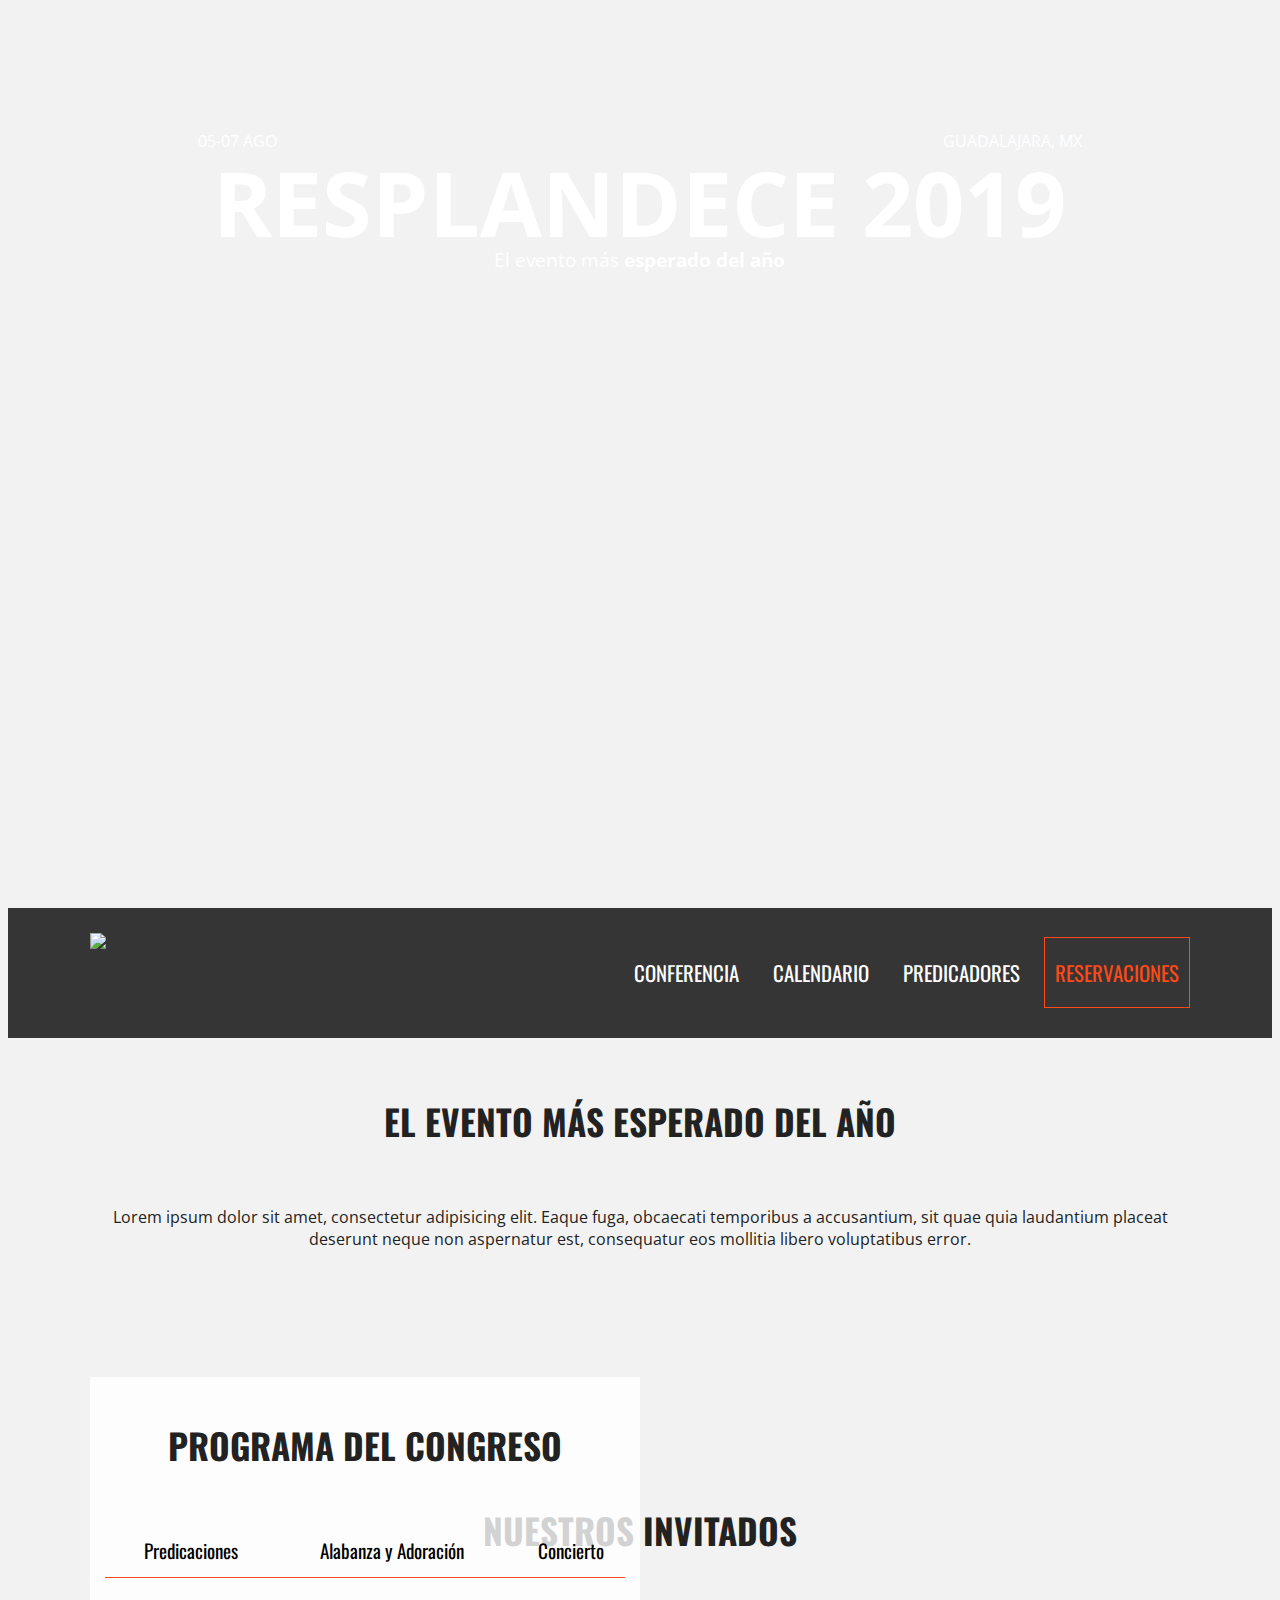
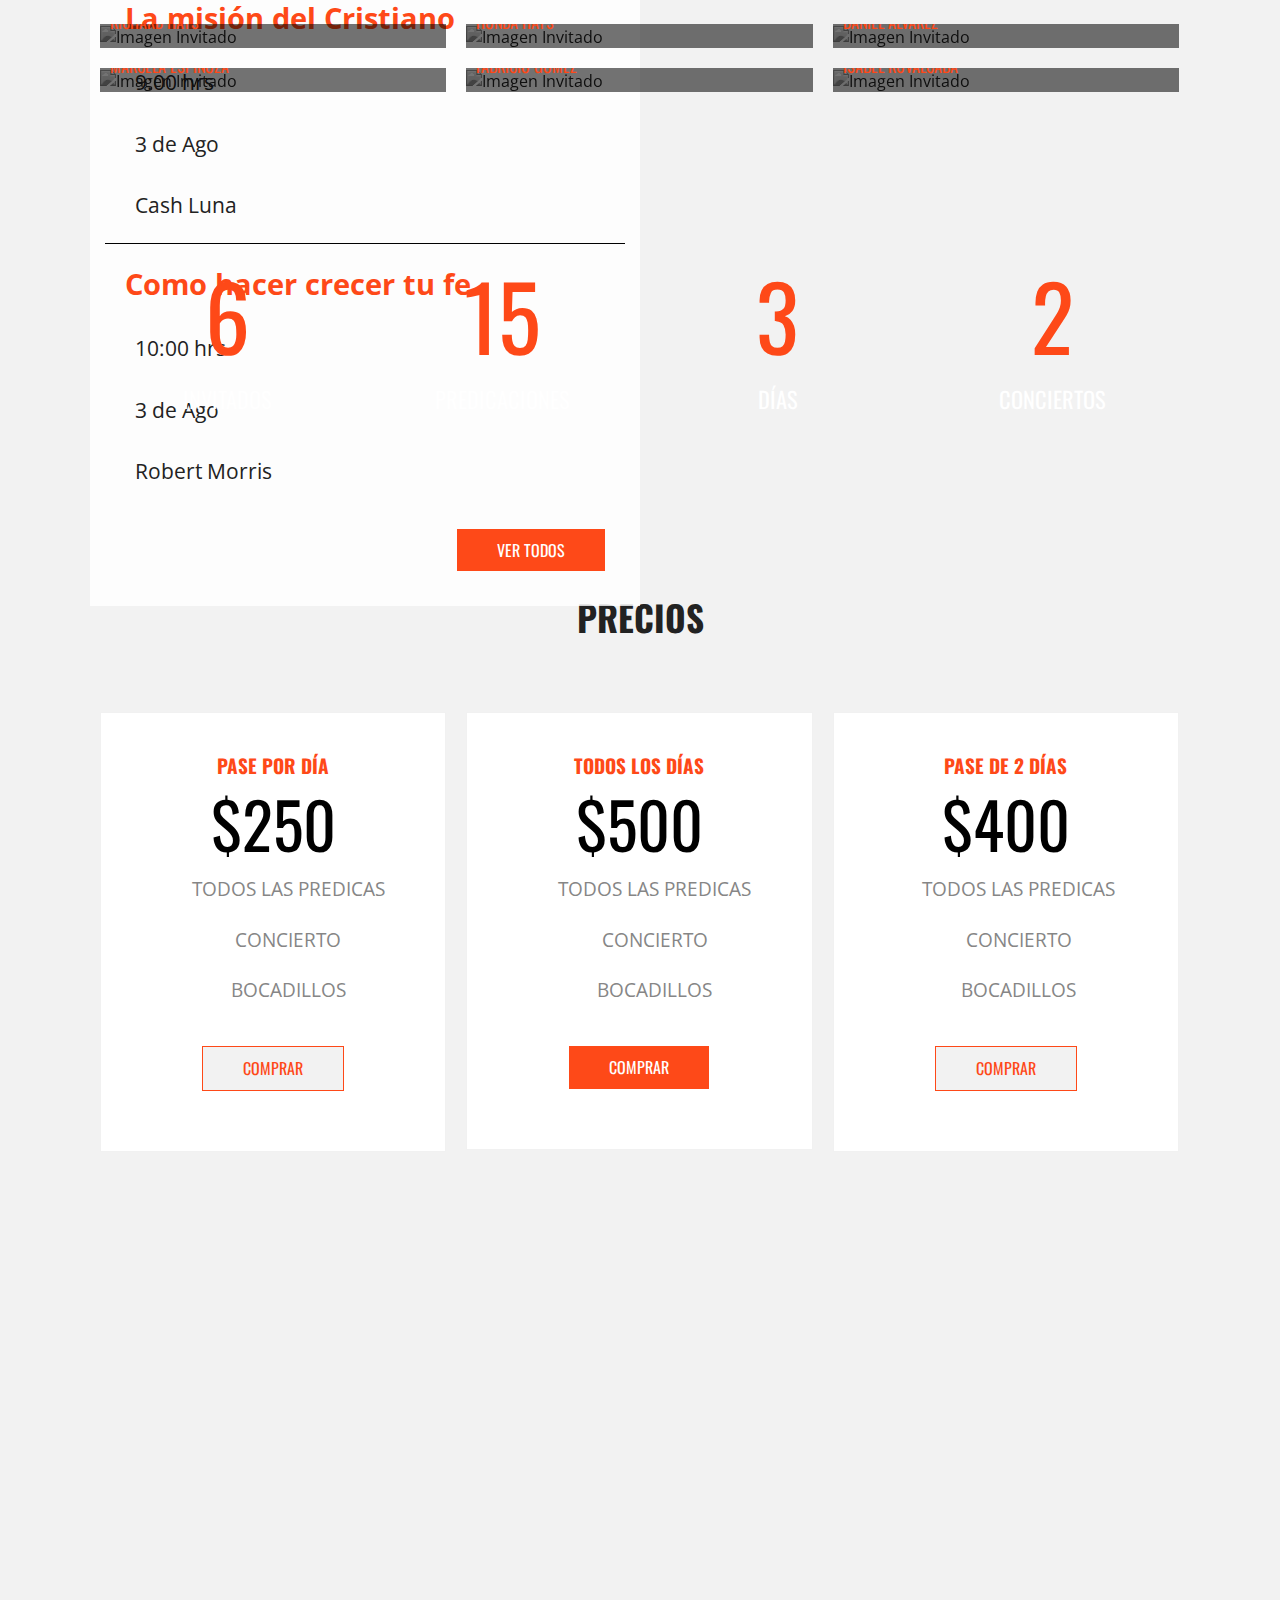
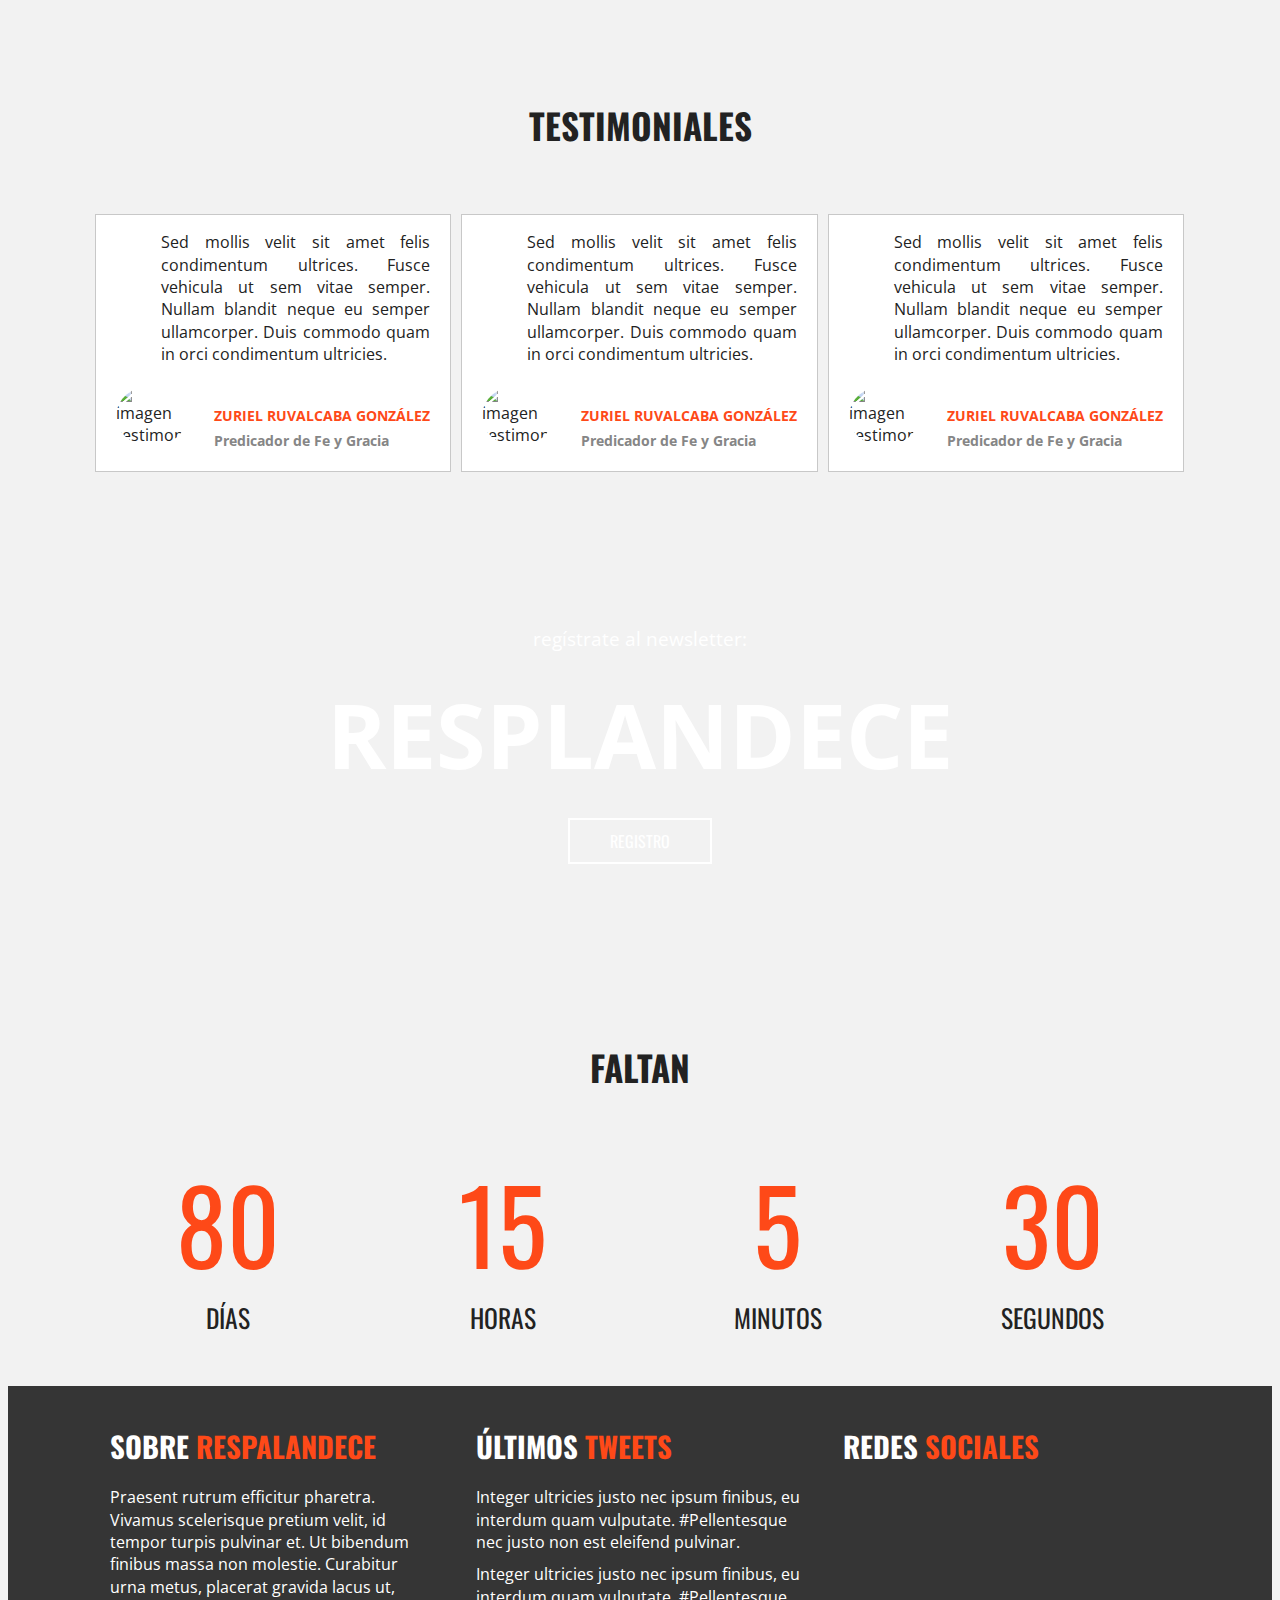
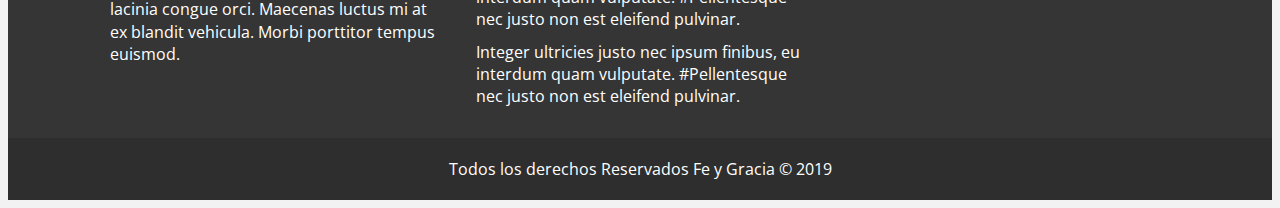
==== commit ab884ddc: "Agruegue el mapa de la ubicación del evento." ====
--- a/index.html
+++ b/index.html
@@ -15,6 +15,8 @@
   <link rel="stylesheet" href="css/normalize.css">
   <link rel="stylesheet" href="https://use.fontawesome.com/releases/v5.7.1/css/all.css" integrity="sha384-fnmOCqbTlWIlj8LyTjo7mOUStjsKC4pOpQbqyi7RrhN7udi9RwhKkMHpvLbHG9Sr" crossorigin="anonymous">
   <link href="https://fonts.googleapis.com/css?family=Dancing+Script|Open+Sans|Oswald|PT+Sans" rel="stylesheet">
+  <link rel="stylesheet" href="https://unpkg.com/leaflet@1.4.0/dist/leaflet.css" />
+  
   <link rel="stylesheet" href="css/main.css">
 </head>
 
@@ -421,6 +423,7 @@
   <script src="https://code.jquery.com/jquery-3.3.1.min.js" integrity="sha256-FgpCb/KJQlLNfOu91ta32o/NMZxltwRo8QtmkMRdAu8=" crossorigin="anonymous"></script>
   <script>window.jQuery || document.write('<script src="js/vendor/jquery-3.3.1.min.js"><\/script>')</script>
   <script src="js/plugins.js"></script>
+  <script src="https://unpkg.com/leaflet@1.4.0/dist/leaflet.js"></script>
   <script src="js/main.js"></script>
 
   <!-- Google Analytics: change UA-XXXXX-Y to be your site's ID. -->
--- a/css/main.css
+++ b/css/main.css
@@ -96,9 +96,16 @@
 /* ==========================================================================
    Author's custom styles
    ========================================================================== */
-/*=================================
-=            VARIABLES            =
-=================================*/
+
+/*
+.##.....##....###....########..####....###....########..##.......########..######.
+.##.....##...##.##...##.....##..##....##.##...##.....##.##.......##.......##....##
+.##.....##..##...##..##.....##..##...##...##..##.....##.##.......##.......##......
+.##.....##.##.....##.########...##..##.....##.########..##.......######....######.
+..##...##..#########.##...##....##..#########.##.....##.##.......##.............##
+...##.##...##.....##.##....##...##..##.....##.##.....##.##.......##.......##....##
+....###....##.....##.##.....##.####.##.....##.########..########.########..######.
+*/
 :root {
     /*COLORES*/
     --color-barra               : #353535;
@@ -120,17 +127,28 @@
     --color-fondoTestimoniales  : #ffffff;
     --color-newsletter          : #ffffff;
     --color-fondoCopyright      : #2e2e2e;
+    --color-fondoCaja           : #ffffff;
+    --color-marcoCaja           : #e1e1e1;
+    --color-fondoResumen        : #e1e1e1;
 colo
 
-    /*FUENTES*/
+/*=================================
+=            FUENTES              =
+=================================*/
     --fuente-titulo    : 'PT Sans', sans-serif;
     --fuente-principal : 'Open Sans', sans-serif;
     --fuente-subtitulo : 'Oswald', sans-serif;
 }
 /*=====  End of VARIABLES  ======*/
-/*=================================
-=            GLOBALES           =
-=================================*/
+/*
+..######...##........#######..########.....###....##.......########..######.
+.##....##..##.......##.....##.##.....##...##.##...##.......##.......##....##
+.##........##.......##.....##.##.....##..##...##..##.......##.......##......
+.##...####.##.......##.....##.########..##.....##.##.......######....######.
+.##....##..##.......##.....##.##.....##.#########.##.......##.............##
+.##....##..##.......##.....##.##.....##.##.....##.##.......##.......##....##
+..######...########..#######..########..##.....##.########.########..######.
+*/
 html {
   box-sizing: border-box;
 }
@@ -235,9 +253,15 @@
 }
 /*=====  End of GLOBALES  ======*/
 
-/*==================================
-=            ENCABEZADO            =
-==================================*/
+/*
+.########.##....##..######.....###....########..########.########....###....########...#######.
+.##.......###...##.##....##...##.##...##.....##.##............##....##.##...##.....##.##.....##
+.##.......####..##.##........##...##..##.....##.##...........##....##...##..##.....##.##.....##
+.######...##.##.##.##.......##.....##.########..######......##....##.....##.##.....##.##.....##
+.##.......##..####.##.......#########.##.....##.##.........##.....#########.##.....##.##.....##
+.##.......##...###.##....##.##.....##.##.....##.##........##......##.....##.##.....##.##.....##
+.########.##....##..######..##.....##.########..########.########.##.....##.########...#######.
+*/
 div.hero {
     background-image: url(../img/conferencias/encabezado.jpg);
     background-position: top center;
@@ -313,9 +337,15 @@
 }
 /*=====  End of ENCABEZADO  ======*/
 
-/*=============================
-=            BARRA            =
-=============================*/
+/*
+.########.....###....########..########.....###...
+.##.....##...##.##...##.....##.##.....##...##.##..
+.##.....##..##...##..##.....##.##.....##..##...##.
+.########..##.....##.########..########..##.....##
+.##.....##.#########.##...##...##...##...#########
+.##.....##.##.....##.##....##..##....##..##.....##
+.########..##.....##.##.....##.##.....##.##.....##
+*/
 div.barra {
     background-color: var(--color-barra);
     padding: 20px 0;
@@ -336,9 +366,15 @@
 }
 /*=====  End of BARRA  ======*/
 
-/*============================================
-=            navegacion-principal            =
-============================================*/
+/*
+.##....##....###....##.....##.########..######......###.....######..####..#######..##....##.........########..########..####.##....##..######..####.########.....###....##......
+.###...##...##.##...##.....##.##.......##....##....##.##...##....##..##..##.....##.###...##.........##.....##.##.....##..##..###...##.##....##..##..##.....##...##.##...##......
+.####..##..##...##..##.....##.##.......##.........##...##..##........##..##.....##.####..##.........##.....##.##.....##..##..####..##.##........##..##.....##..##...##..##......
+.##.##.##.##.....##.##.....##.######...##...####.##.....##.##........##..##.....##.##.##.##.#######.########..########...##..##.##.##.##........##..########..##.....##.##......
+.##..####.#########..##...##..##.......##....##..#########.##........##..##.....##.##..####.........##........##...##....##..##..####.##........##..##........#########.##......
+.##...###.##.....##...##.##...##.......##....##..##.....##.##....##..##..##.....##.##...###.........##........##....##...##..##...###.##....##..##..##........##.....##.##......
+.##....##.##.....##....###....########..######...##.....##..######..####..#######..##....##.........##........##.....##.####.##....##..######..####.##........##.....##.########
+*/
 nav.navegacion-principal {
     display: none;
 }
@@ -388,9 +424,15 @@
 
 /*=====  End of navegacion-principal  ======*/
 
-/*==================================
-=            MENU MOVIL            =
-==================================*/
+/*
+.##.....##.########.##....##.##.....##....##.....##..#######..##.....##.####.##......
+.###...###.##.......###...##.##.....##....###...###.##.....##.##.....##..##..##......
+.####.####.##.......####..##.##.....##....####.####.##.....##.##.....##..##..##......
+.##.###.##.######...##.##.##.##.....##....##.###.##.##.....##.##.....##..##..##......
+.##.....##.##.......##..####.##.....##....##.....##.##.....##..##...##...##..##......
+.##.....##.##.......##...###.##.....##....##.....##.##.....##...##.##....##..##......
+.##.....##.########.##....##..#######.....##.....##..#######.....###....####.########
+*/
 div.menu-movil {
     display    : block;
     float      : right;
@@ -415,9 +457,15 @@
 }
 /*=====  End of MENU MOVIL  ======*/
 
-/*==============================================
-=            CONTENIDO DEL PROGRAMA            =
-==============================================*/
+/*
+..######...#######..##....##.########.########.##....##.####.########...#######.....########..########.##..........########..########...#######...######...########.....###....##.....##....###...
+.##....##.##.....##.###...##....##....##.......###...##..##..##.....##.##.....##....##.....##.##.......##..........##.....##.##.....##.##.....##.##....##..##.....##...##.##...###...###...##.##..
+.##.......##.....##.####..##....##....##.......####..##..##..##.....##.##.....##....##.....##.##.......##..........##.....##.##.....##.##.....##.##........##.....##..##...##..####.####..##...##.
+.##.......##.....##.##.##.##....##....######...##.##.##..##..##.....##.##.....##....##.....##.######...##..........########..########..##.....##.##...####.########..##.....##.##.###.##.##.....##
+.##.......##.....##.##..####....##....##.......##..####..##..##.....##.##.....##....##.....##.##.......##..........##........##...##...##.....##.##....##..##...##...#########.##.....##.#########
+.##....##.##.....##.##...###....##....##.......##...###..##..##.....##.##.....##....##.....##.##.......##..........##........##....##..##.....##.##....##..##....##..##.....##.##.....##.##.....##
+..######...#######..##....##....##....########.##....##.####.########...#######.....########..########.########....##........##.....##..#######...######...##.....##.##.....##.##.....##.##.....##
+*/
 section.programa {
     position: relative;
 }
@@ -425,6 +473,7 @@
 div.contenedor-video {
     max-width: 100%;
     overflow-x: hidden;
+    text-align: center;
 }
 
 div.contenido-programa {
@@ -500,9 +549,15 @@
 
 /*=====  End of CONTENIDO DEL PROGRAMA  ======*/
 
-/*=================================
-=            INVITADOS            =
-=================================*/
+/*
+.####.##....##.##.....##.####.########....###....########...#######...######.
+..##..###...##.##.....##..##.....##......##.##...##.....##.##.....##.##....##
+..##..####..##.##.....##..##.....##.....##...##..##.....##.##.....##.##......
+..##..##.##.##.##.....##..##.....##....##.....##.##.....##.##.....##..######.
+..##..##..####..##...##...##.....##....#########.##.....##.##.....##.......##
+..##..##...###...##.##....##.....##....##.....##.##.....##.##.....##.##....##
+.####.##....##....###....####....##....##.....##.########...#######...######.
+*/
 ul.lista-invitados li {
     padding: 10px;
     float: left;
@@ -563,9 +618,15 @@
 }
 /*=====  End of INVITADOS  ======*/
 
-/*================================
-=            CONTADOR            =
-================================*/
+/*
+..######...#######..##....##.########....###....########...#######..########.
+.##....##.##.....##.###...##....##......##.##...##.....##.##.....##.##.....##
+.##.......##.....##.####..##....##.....##...##..##.....##.##.....##.##.....##
+.##.......##.....##.##.##.##....##....##.....##.##.....##.##.....##.########.
+.##.......##.....##.##..####....##....#########.##.....##.##.....##.##...##..
+.##....##.##.....##.##...###....##....##.....##.##.....##.##.....##.##....##.
+..######...#######..##....##....##....##.....##.########...#######..##.....##
+*/
 .parallax::before {
     width: 100%;
     height: 100%;
@@ -623,9 +684,15 @@
 
 /*=====  End of CONTADOR  ======*/
 
-/*===============================
-=            PRECIOS            =
-===============================*/
+/*
+.########..########..########..######..####..#######...######.
+.##.....##.##.....##.##.......##....##..##..##.....##.##....##
+.##.....##.##.....##.##.......##........##..##.....##.##......
+.########..########..######...##........##..##.....##..######.
+.##........##...##...##.......##........##..##.....##.......##
+.##........##....##..##.......##....##..##..##.....##.##....##
+.##........##.....##.########..######..####..#######...######.
+*/
 ul.lista-precios > li {
     padding: 10px;
 }
@@ -696,18 +763,29 @@
 }
 /*=====  End of PRECIOS  ======*/
 
-/*============================
-=            MAPA            =
-============================*/
+/*
+.##.....##....###....########.....###...
+.###...###...##.##...##.....##...##.##..
+.####.####..##...##..##.....##..##...##.
+.##.###.##.##.....##.########..##.....##
+.##.....##.#########.##........#########
+.##.....##.##.....##.##........##.....##
+.##.....##.##.....##.##........##.....##
+*/
 div.mapa {
     height: 480px;
-    background-color: var(--color-fondoMapa);
 }
 /*=====  End of MAPA  ======*/
 
-/*=====================================
-=            TESTIMONIALES            =
-=====================================*/
+/*
+.########.########..######..########.####.##.....##..#######..##....##.####....###....##.......########..######.
+....##....##.......##....##....##.....##..###...###.##.....##.###...##..##....##.##...##.......##.......##....##
+....##....##.......##..........##.....##..####.####.##.....##.####..##..##...##...##..##.......##.......##......
+....##....######....######.....##.....##..##.###.##.##.....##.##.##.##..##..##.....##.##.......######....######.
+....##....##.............##....##.....##..##.....##.##.....##.##..####..##..#########.##.......##.............##
+....##....##.......##....##....##.....##..##.....##.##.....##.##...###..##..##.....##.##.......##.......##....##
+....##....########..######.....##....####.##.....##..#######..##....##.####.##.....##.########.########..######.
+*/
 div.testimoniales {
     padding-bottom: 20px;
 
@@ -755,6 +833,7 @@
 
 footer.info-testimonial {
     padding: 0;
+    background-color: transparent;
 }
 
 footer.info-testimonial img {
@@ -785,9 +864,15 @@
 }
 /*=====  End of TESTIMONIALES  ======*/
 
-/*==================================
-=            NEWSLETTER            =
-==================================*/
+/*
+.##....##.########.##......##..######..##.......########.########.########.########.########.
+.###...##.##.......##..##..##.##....##.##.......##..........##.......##....##.......##.....##
+.####..##.##.......##..##..##.##.......##.......##..........##.......##....##.......##.....##
+.##.##.##.######...##..##..##..######..##.......######......##.......##....######...########.
+.##..####.##.......##..##..##.......##.##.......##..........##.......##....##.......##...##..
+.##...###.##.......##..##..##.##....##.##.......##..........##.......##....##.......##....##.
+.##....##.########..###..###...######..########.########....##.......##....########.##.....##
+*/
 div.newsletter {
     position: relative;
     height: auto;
@@ -819,9 +904,15 @@
 
 /*=====  End of NEWSLETTER  ======*/
 
-/*========================================
-=            CUENTA REGRESIVA            =
-========================================*/
+/*
+..######..##.....##.########.##....##.########....###.......########..########..######...########..########..######..####.##.....##....###...
+.##....##.##.....##.##.......###...##....##......##.##......##.....##.##.......##....##..##.....##.##.......##....##..##..##.....##...##.##..
+.##.......##.....##.##.......####..##....##.....##...##.....##.....##.##.......##........##.....##.##.......##........##..##.....##..##...##.
+.##.......##.....##.######...##.##.##....##....##.....##....########..######...##...####.########..######....######...##..##.....##.##.....##
+.##.......##.....##.##.......##..####....##....#########....##...##...##.......##....##..##...##...##.............##..##...##...##..#########
+.##....##.##.....##.##.......##...###....##....##.....##....##....##..##.......##....##..##....##..##.......##....##..##....##.##...##.....##
+..######...#######..########.##....##....##....##.....##....##.....##.########..######...##.....##.########..######..####....###....##.....##
+*/
 div.cuenta-regresiva ul li{
     text-transform: uppercase;
     font-family: var(--fuente-subtitulo);
@@ -837,9 +928,15 @@
 }
 /*=====  End of CUENTA REGRESIVA  ======*/
 
-/*==============================
-=            FOOTER            =
-==============================*/
+/*
+.########..#######...#######..########.########.########.
+.##.......##.....##.##.....##....##....##.......##.....##
+.##.......##.....##.##.....##....##....##.......##.....##
+.######...##.....##.##.....##....##....######...########.
+.##.......##.....##.##.....##....##....##.......##...##..
+.##.......##.....##.##.....##....##....##.......##....##.
+.##........#######...#######.....##....########.##.....##
+*/
 footer {
     background-color : var(--color-barra);
     padding-top      : 40px;
@@ -886,25 +983,149 @@
     margin           : 20px 0 0 0;
 }
 /*=====  End of FOOTER  ======*/
-
-
-
-
-
-
-
-
-
-
-
-
-
-
-
-
-
-
-
+/*
+ 
+ ██╗███╗   ██╗████████╗███████╗██████╗ ███╗   ██╗ █████╗ ███████╗
+ ██║████╗  ██║╚══██╔══╝██╔════╝██╔══██╗████╗  ██║██╔══██╗██╔════╝
+ ██║██╔██╗ ██║   ██║   █████╗  ██████╔╝██╔██╗ ██║███████║███████╗
+ ██║██║╚██╗██║   ██║   ██╔══╝  ██╔══██╗██║╚██╗██║██╔══██║╚════██║
+ ██║██║ ╚████║   ██║   ███████╗██║  ██║██║ ╚████║██║  ██║███████║
+ ╚═╝╚═╝  ╚═══╝   ╚═╝   ╚══════╝╚═╝  ╚═╝╚═╝  ╚═══╝╚═╝  ╚═╝╚══════╝
+                                                                 
+ 
+*/
+/*
+.########..########..######...####..######..########.########...#######.
+.##.....##.##.......##....##...##..##....##....##....##.....##.##.....##
+.##.....##.##.......##.........##..##..........##....##.....##.##.....##
+.########..######...##...####..##...######.....##....########..##.....##
+.##...##...##.......##....##...##........##....##....##...##...##.....##
+.##....##..##.......##....##...##..##....##....##....##....##..##.....##
+.##.....##.########..######...####..######.....##....##.....##..#######.
+*/
+form.registro h3 {
+    text-align: center;
+    text-transform: uppercase;
+    margin: 20px 0 0 0;
+}
+form.registro label {
+    margin-bottom: 5px;
+    font-weight: bold; 
+}
+h4 {
+    text-align: center;
+    text-transform: uppercase;
+    border-bottom: 2px solid var(--color-iconos);
+    padding-bottom: 10px;
+    font-size: 1.2em;
+}
+div.caja{
+    background-color: var(--color-fondoCaja);
+    border: 1 solid var(--color-marcoTestimoniales);
+    padding: 10px;
+    margin: 10px;
+}
+div.campo {
+    padding: 20px;
+}
+@media only screen and (min-width:768px) {
+    div.campo {
+        float: left;
+        width: 33.3%
+   }
+}
+div.paquetes .tabla-precio:hover {
+    transform: none;
+    box-shadow: none;
+}
+div.paquetes .tabla-precio input {
+    clear: both;
+    width: 100px;
+    margin: 10px auto 0 auto;
+    display: block;
+}
+.contenido-dia {
+    padding: 20px;
+    display: none;
+}
+@media only screen and (min-width:768px) {
+    .contenido-dia > div {
+        float: left;
+        width: 33.3%
+   }
+}
+.contenido-dia p {
+    text-align: left;
+}
+.contenido-dia label {
+    display: block;
+    margin-bottom: 10px;
+    font-weight: normal;
+    font-size: .8em;
+}
+.contenido-dia input {
+    margin-right: 10px;
+}
+
+.contenido-dia label time {
+    color: var(--color-iconos);
+    font-weight: bold;
+}
+/******************
+ * FIN DE REGISTO *
+ ******************/
+/*
+.########..########..######..##.....##.##.....##.########.##....##....########..########..######...####..######..########.########...#######.
+.##.....##.##.......##....##.##.....##.###...###.##.......###...##....##.....##.##.......##....##...##..##....##....##....##.....##.##.....##
+.##.....##.##.......##.......##.....##.####.####.##.......####..##....##.....##.##.......##.........##..##..........##....##.....##.##.....##
+.########..######....######..##.....##.##.###.##.######...##.##.##....########..######...##...####..##...######.....##....########..##.....##
+.##...##...##.............##.##.....##.##.....##.##.......##..####....##...##...##.......##....##...##........##....##....##...##...##.....##
+.##....##..##.......##....##.##.....##.##.....##.##.......##...###....##....##..##.......##....##...##..##....##....##....##....##..##.....##
+.##.....##.########..######...#######..##.....##.########.##....##....##.....##.########..######...####..######.....##....##.....##..#######.
+*/
+.resumen p {
+      font-size: 1.2em;
+      text-transform: uppercase;
+}
+div.resumen div.extras {
+    float: left;
+    width: 50%;
+    padding: 30px;
+}
+div.extras div.orden {
+    text-align: left;
+    margin-bottom: 10px;
+}
+div.extras div.orden input{
+    margin: 10px 0 0 0;
+}
+div.resumen div.total {
+    float: right;
+    width: 50%;
+    padding: 30px;
+}
+div.resumen input {
+    display: block;
+    margin: 10px auto;
+}
+#lista-productos {
+    background-color: var(--color-fondoResumen);
+    padding: 20px;
+    display: none;
+}
+#suma-total {
+    /* background-color: var(--color-fondoResumen); */
+    text-align: center;
+    color: var(--color-iconos);
+    font-size: 2em;
+}
+
+#error {
+    clear: both;
+    padding: 20px;
+    text-align: center;
+    display: none;
+}
 
 /* ==========================================================================
    Helper classes
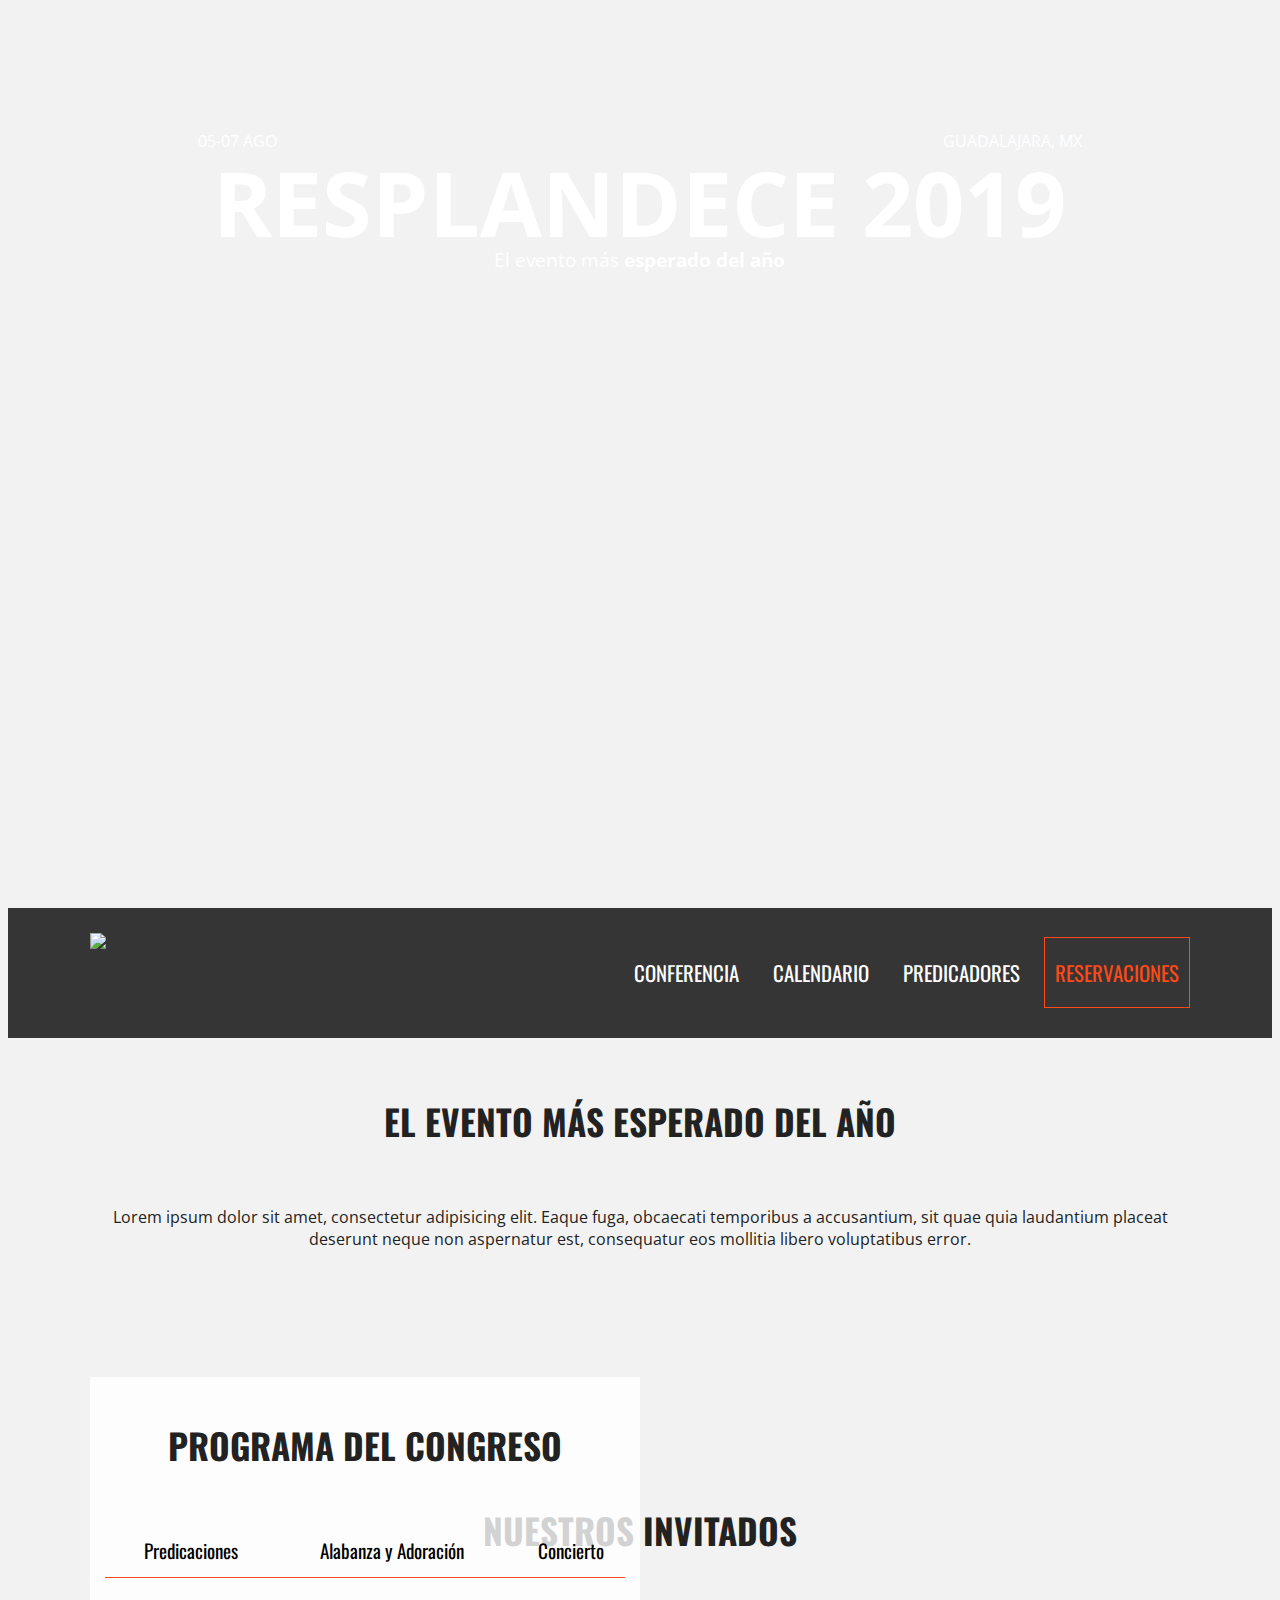
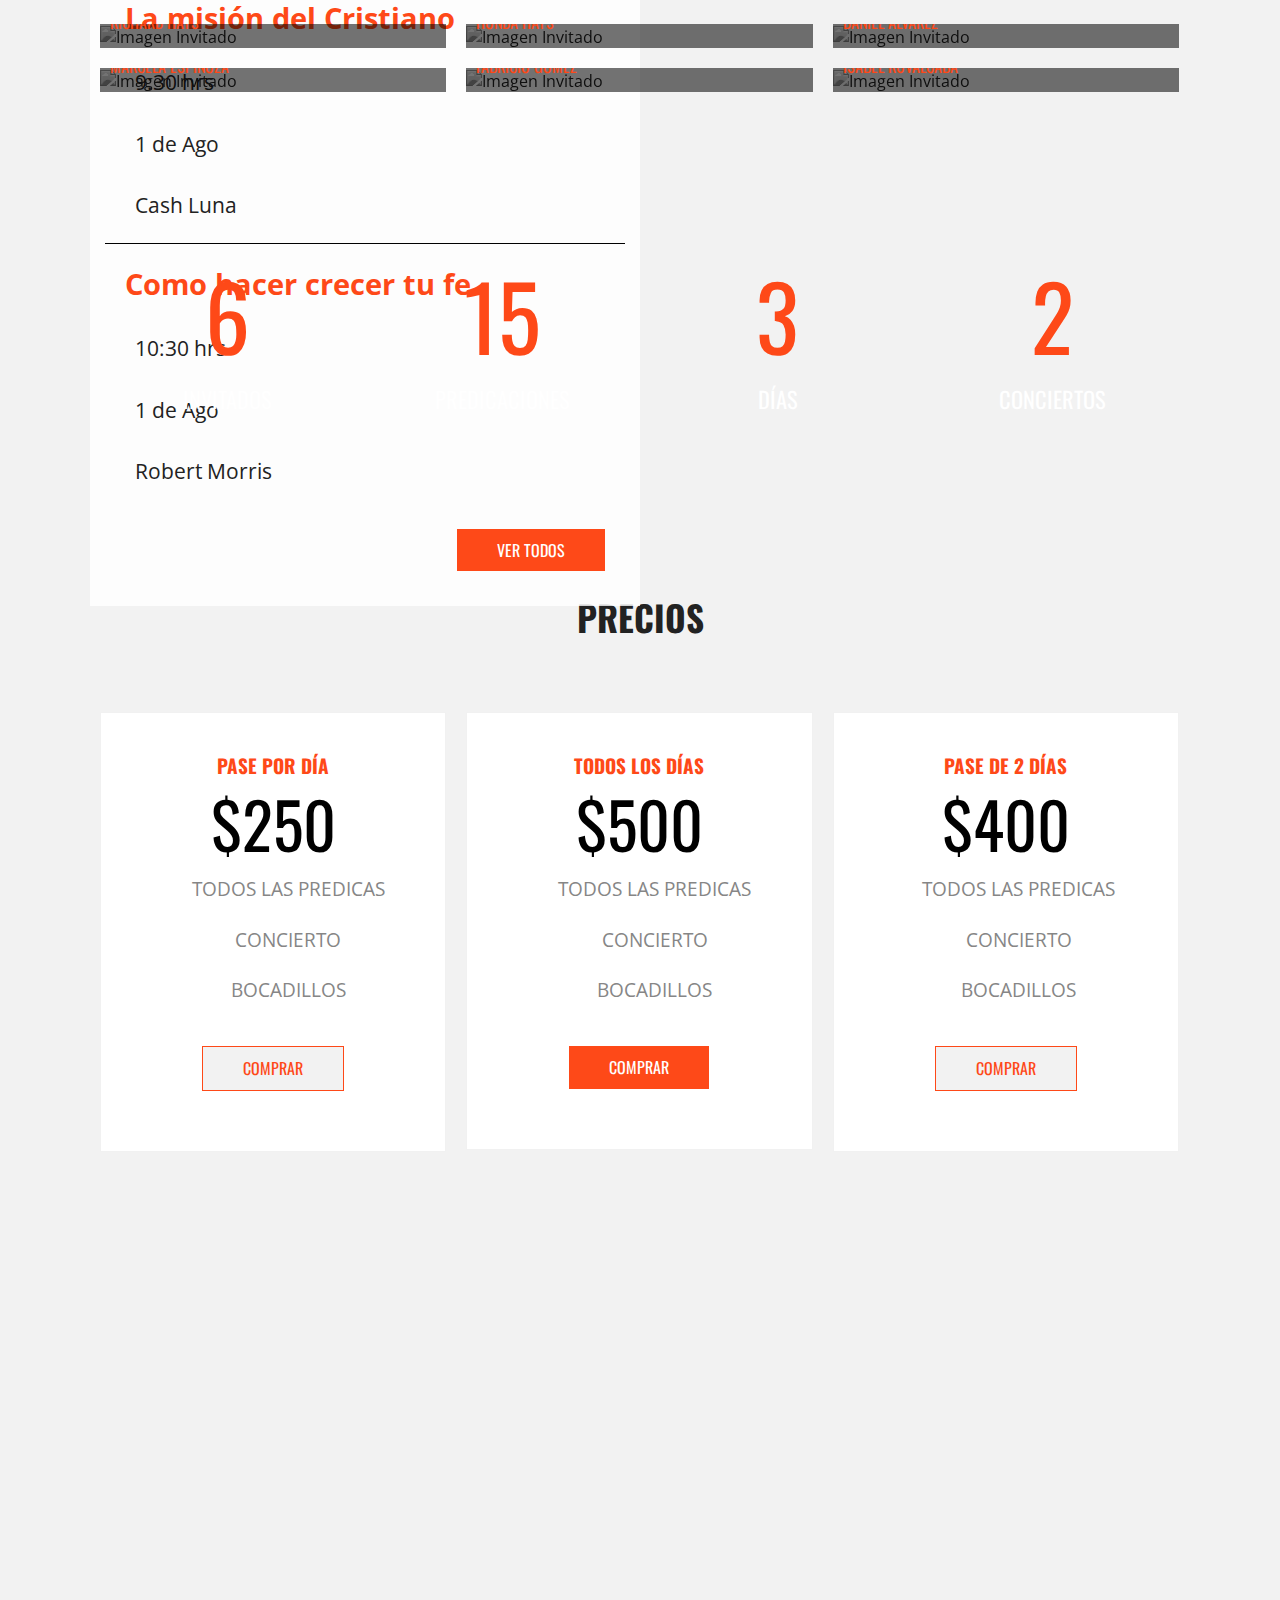
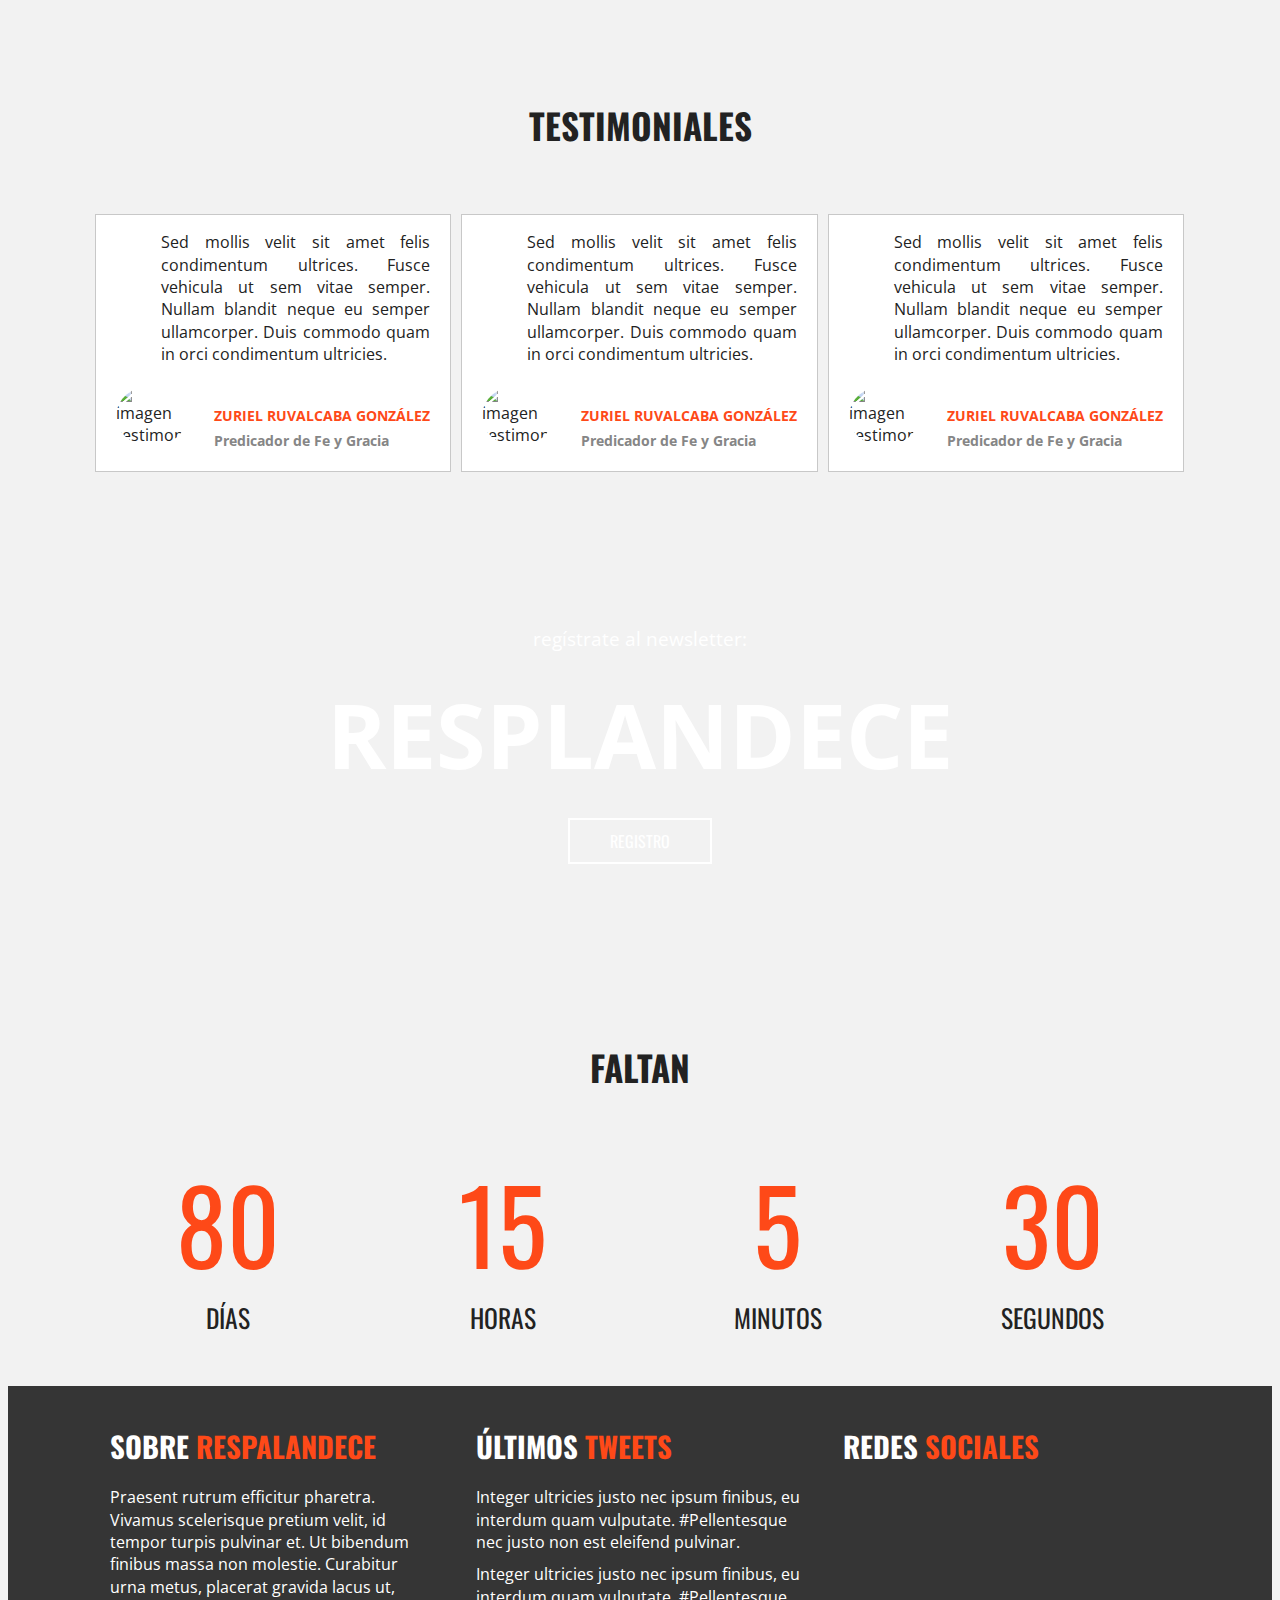
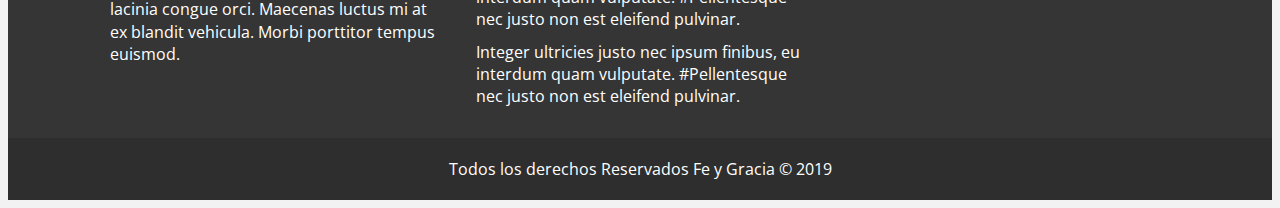
==== commit 6a0fda21: "Se Realizaron cambios en el modulo de programa" ====
--- a/index.html
+++ b/index.html
@@ -125,26 +125,62 @@
         <div class="programa-evento">
             <h2>Programa del Congreso</h2>
             <nav class="menu-programa">
-              <a href="#"><i class="fas fa-bible"></i> Predicaciones</a>
-              <a href="#"><i class="fas fa-praying-hands"></i> Alabanza y Adoración</a>
-              <a href="#"><i class="fas fa-music"></i> Concierto</a>  
+              <a href="#predicaciones"><i class="fas fa-bible"></i> Predicaciones</a>
+              <a href="#alabanza"><i class="fas fa-praying-hands"></i> Alabanza y Adoración</a>
+              <a href="#concierto"><i class="fas fa-music"></i> Concierto</a>  
             </nav>
 
-            <div id="predicacion" class="info-predica oculta clearfix">
+            <div id="predicaciones" class="info-predica ocultar clearfix">
               <div class="detalle-evento">
                 <h3>La misión del Cristiano</h3>
-                <p><i class="far fa-clock"></i> 9:00 hrs</p>
-                <p><i class="far fa-calendar-alt"></i> 3 de Ago</p>
+                <p><i class="far fa-clock"></i> 9:30 hrs</p>
+                <p><i class="far fa-calendar-alt"></i> 1 de Ago</p>
                 <p><i class="far fa-user"></i> Cash Luna</p>
               </div><!--detalle-evento-->
               <div class="detalle-evento">
                 <h3>Como hacer crecer tu fe</h3>
-                <p><i class="far fa-clock"></i> 10:00 hrs</p>
-                <p><i class="far fa-calendar-alt"></i> 3 de Ago</p>
+                <p><i class="far fa-clock"></i> 10:30 hrs</p>
+                <p><i class="far fa-calendar-alt"></i> 1 de Ago</p>
                 <p><i class="far fa-user"></i> Robert Morris</p>
               </div><!--detalle-evento-->
               <a href="#" class="button float-right">Ver todos</a>
             </div><!--#predicacion-->
+            <div id="alabanza" class="info-predica ocultar clearfix">
+              <div class="detalle-evento">
+                <h3>Alabanza y adoración</h3>
+                <p><i class="far fa-clock"></i> 9:00 hrs</p>
+                <p><i class="far fa-calendar-alt"></i> 1 de Ago</p>
+                <p><i class="far fa-user"></i> Fe y Gracia</p>
+              </div>
+              <!--detalle-evento-->
+              <div class="detalle-evento">
+                <h3>Alabanza y adoración</h3>
+                <p><i class="far fa-clock"></i> 16:00 hrs</p>
+                <p><i class="far fa-calendar-alt"></i> 1 de Ago</p>
+                <p><i class="far fa-user"></i> Conquista</p>
+              </div>
+              <!--detalle-evento-->
+              <a href="#" class="button float-right">Ver todos</a>
+            </div>
+            <!--#alabanza-->
+            <div id="concierto" class="info-predica ocultar clearfix">
+              <div class="detalle-evento">
+                <h3>Alabar al Supremo</h3>
+                <p><i class="far fa-clock"></i> 20:00 hrs</p>
+                <p><i class="far fa-calendar-alt"></i> 1 de Ago</p>
+                <p><i class="far fa-user"></i> Fe y Gracia</p>
+              </div>
+              <!--detalle-evento-->
+              <div class="detalle-evento">
+                <h3>Tu eres suficiente</h3>
+                <p><i class="far fa-clock"></i> 21:00 hrs</p>
+                <p><i class="far fa-calendar-alt"></i> 1 de Ago</p>
+                <p><i class="far fa-user"></i> Grupo Marco Espinoza</p>
+              </div>
+              <!--detalle-evento-->
+              <a href="#" class="button float-right">Ver todos</a>
+            </div>
+            <!--#concierto-->
         </div><!--.contenido-programa-->
       </div><!--.contenedor-->     
     </div><!---.programa-evento-->
--- a/css/main.css
+++ b/css/main.css
@@ -458,13 +458,13 @@
 /*=====  End of MENU MOVIL  ======*/
 
 /*
-..######...#######..##....##.########.########.##....##.####.########...#######.....########..########.##..........########..########...#######...######...########.....###....##.....##....###...
-.##....##.##.....##.###...##....##....##.......###...##..##..##.....##.##.....##....##.....##.##.......##..........##.....##.##.....##.##.....##.##....##..##.....##...##.##...###...###...##.##..
-.##.......##.....##.####..##....##....##.......####..##..##..##.....##.##.....##....##.....##.##.......##..........##.....##.##.....##.##.....##.##........##.....##..##...##..####.####..##...##.
-.##.......##.....##.##.##.##....##....######...##.##.##..##..##.....##.##.....##....##.....##.######...##..........########..########..##.....##.##...####.########..##.....##.##.###.##.##.....##
-.##.......##.....##.##..####....##....##.......##..####..##..##.....##.##.....##....##.....##.##.......##..........##........##...##...##.....##.##....##..##...##...#########.##.....##.#########
-.##....##.##.....##.##...###....##....##.......##...###..##..##.....##.##.....##....##.....##.##.......##..........##........##....##..##.....##.##....##..##....##..##.....##.##.....##.##.....##
-..######...#######..##....##....##....########.##....##.####.########...#######.....########..########.########....##........##.....##..#######...######...##.....##.##.....##.##.....##.##.....##
+.########..########...#######...######...########.....###....##.....##....###...
+.##.....##.##.....##.##.....##.##....##..##.....##...##.##...###...###...##.##..
+.##.....##.##.....##.##.....##.##........##.....##..##...##..####.####..##...##.
+.########..########..##.....##.##...####.########..##.....##.##.###.##.##.....##
+.##........##...##...##.....##.##....##..##...##...#########.##.....##.#########
+.##........##....##..##.....##.##....##..##....##..##.....##.##.....##.##.....##
+.##........##.....##..#######...######...##.....##.##.....##.##.....##.##.....##
 */
 section.programa {
     position: relative;
@@ -520,6 +520,21 @@
     margin-bottom: 10px;
     text-decoration: none;
     color: var(--color-menuEventos);
+    position: relative;
+}
+nav.menu-programa a.activo::after {
+    position: absolute;
+    content: '';
+    left: 0;
+    right: 0;
+    margin-left: auto;
+    margin-right: auto;
+    height: 20px;
+    width: 30px;
+    background-image: url(../img/conferencias/talleres-flecha.jpg);
+    background-position: top center;
+    background-repeat: no-repeat;
+    bottom: -30px;
 }
 @media only screen and (min-width:768px){
     nav.menu-programa a {
@@ -531,6 +546,9 @@
     color: var(--color-iconos);
     font-size: 1.4em;
     margin-right: 10px;
+}
+div.ocultar {
+    display: none;
 }
 /*detalle evento*/
 div.detalle-evento {
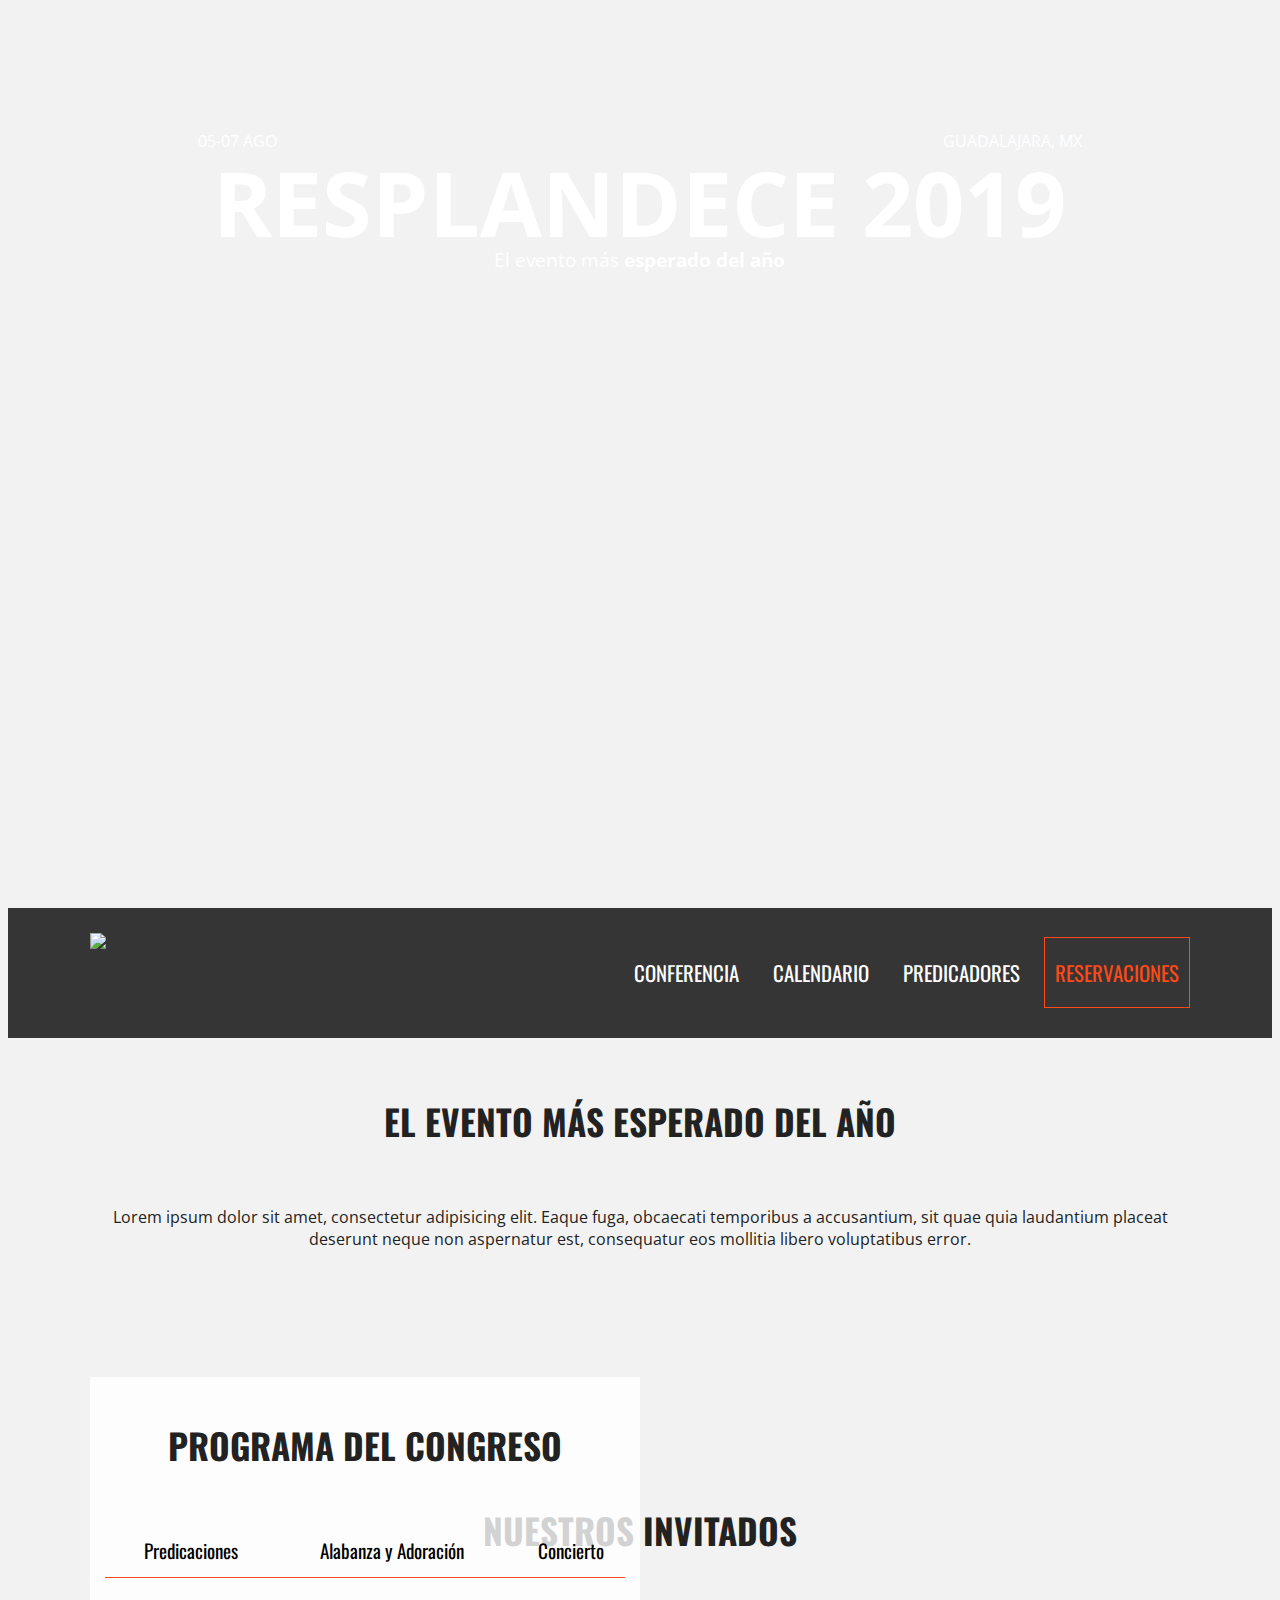
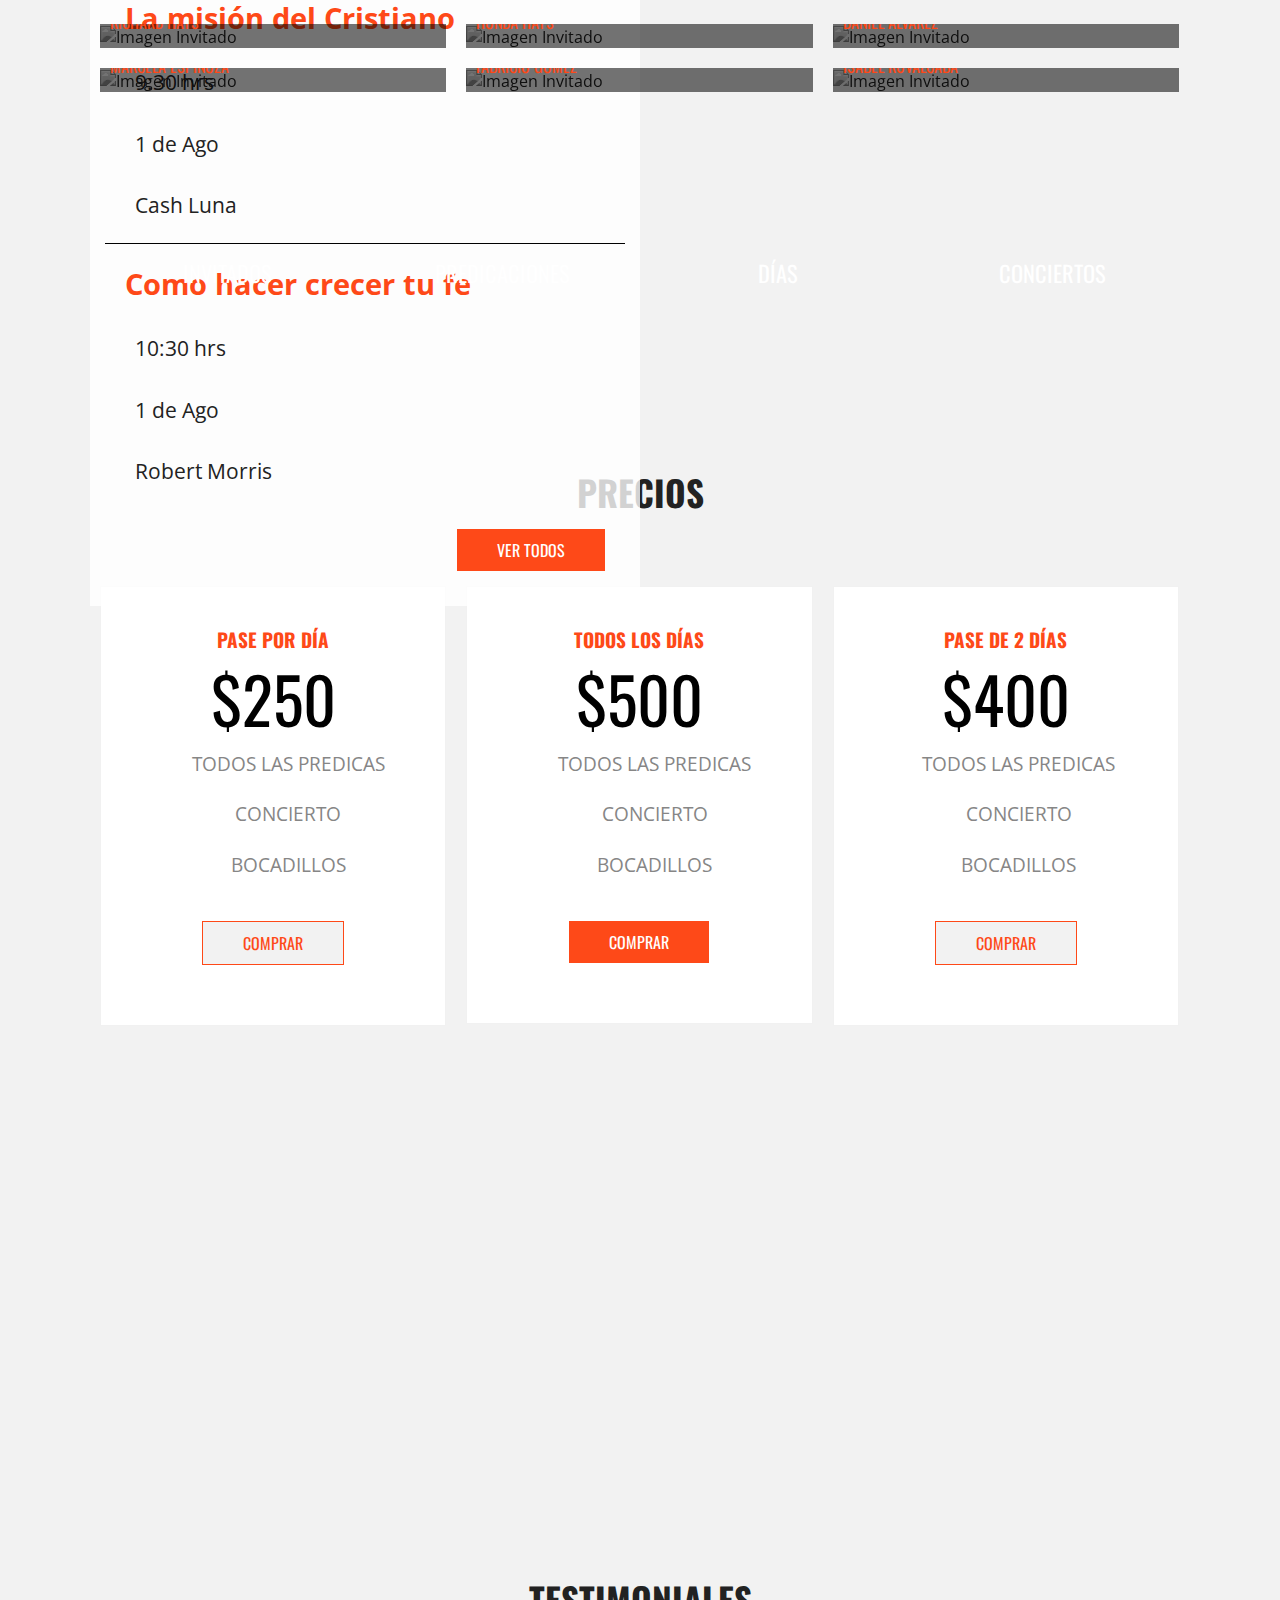
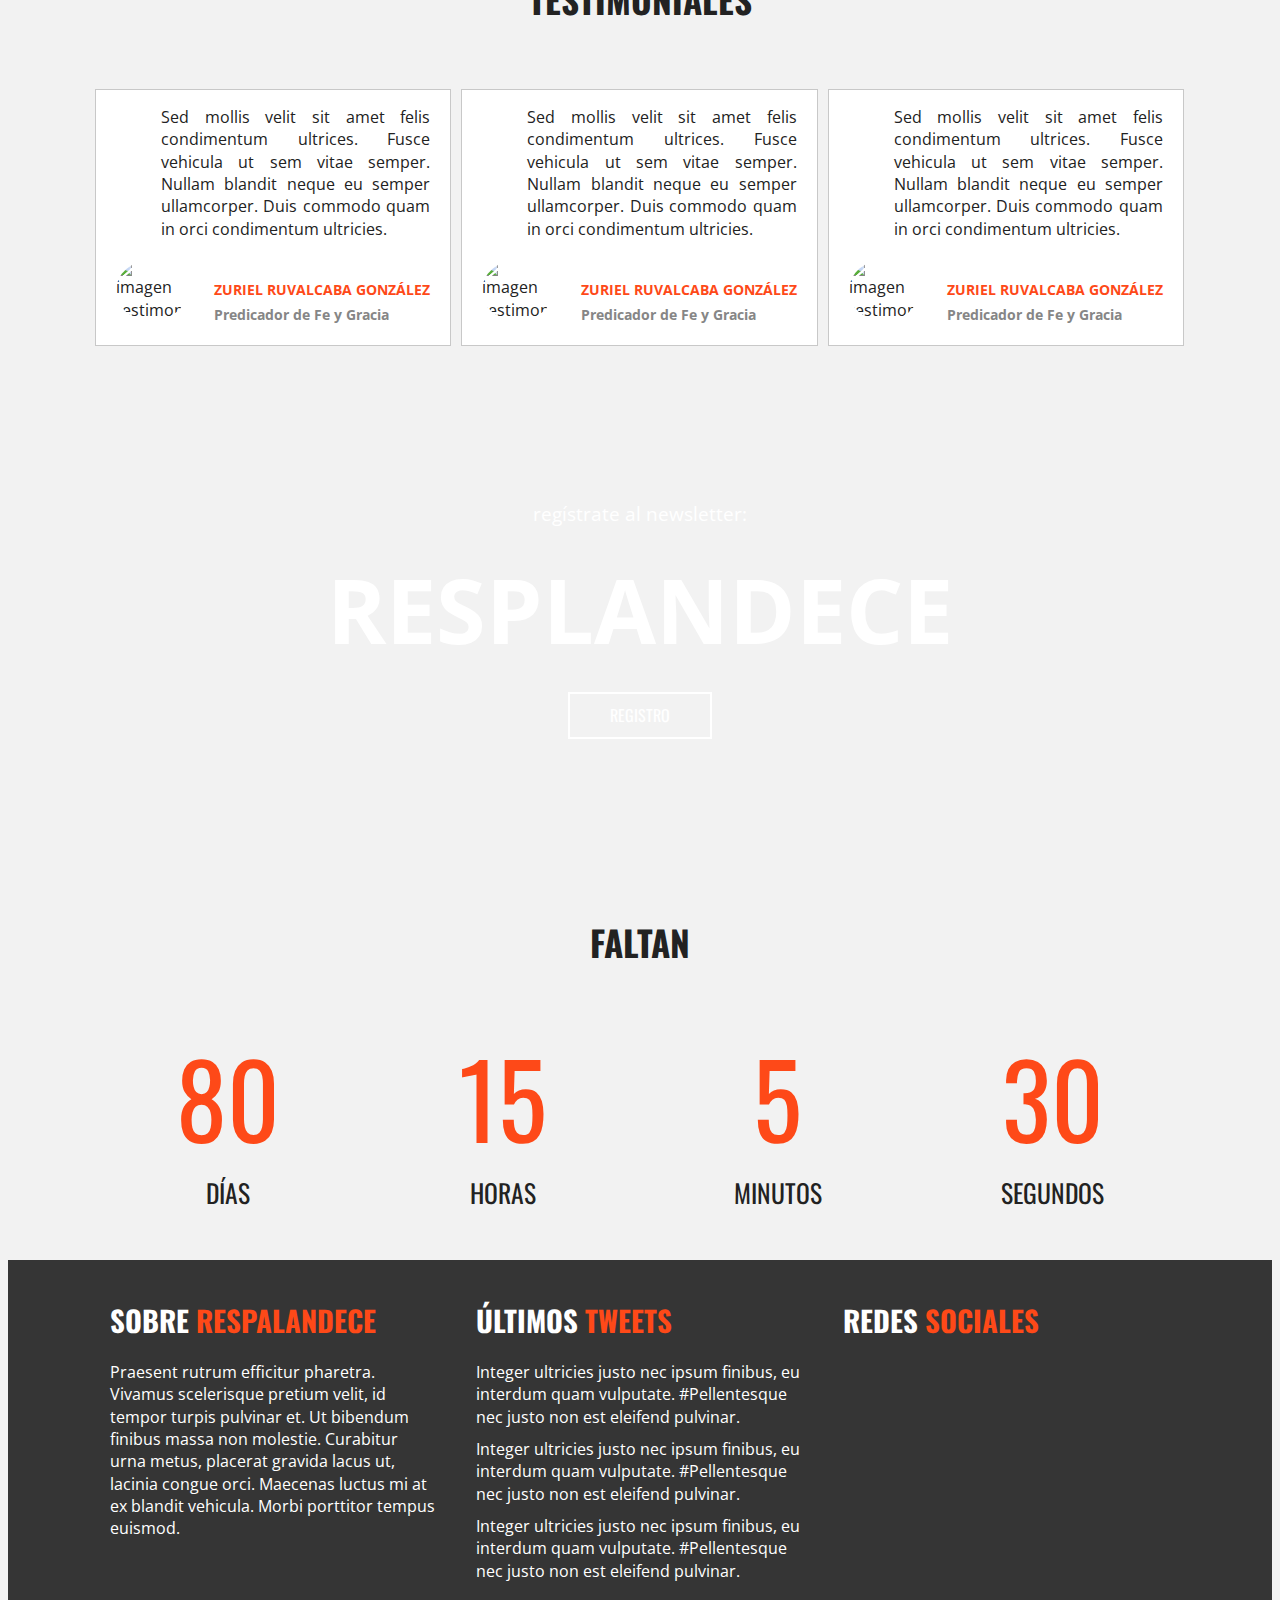
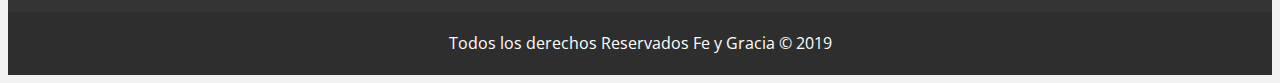
==== commit e275072c: "Agregue el plugin animateNumber para el contador de eventos." ====
--- a/index.html
+++ b/index.html
@@ -255,10 +255,10 @@
   <section class="contador parallax">
     <div class="contenedor">
       <ul class="resumen-evento clearfix">
-        <li><p class="numero">6</p>Invitados</li>
-        <li><p class="numero">15</p>Predicaciones</li>
-        <li><p class="numero">3</p>Días</li>
-        <li><p class="numero">2</p>ConciertoS</li>
+        <li><p class="numero"></p>Invitados</li>
+        <li><p class="numero"></p>Predicaciones</li>
+        <li><p class="numero"></p>Días</li>
+        <li><p class="numero"></p>ConciertoS</li>
       </ul>
     </div>
   </section>
@@ -460,6 +460,7 @@
   <script>window.jQuery || document.write('<script src="js/vendor/jquery-3.3.1.min.js"><\/script>')</script>
   <script src="js/plugins.js"></script>
   <script src="https://unpkg.com/leaflet@1.4.0/dist/leaflet.js"></script>
+  <script src="js/jquery.animateNumber.min.js"></script>
   <script src="js/main.js"></script>
 
   <!-- Google Analytics: change UA-XXXXX-Y to be your site's ID. -->
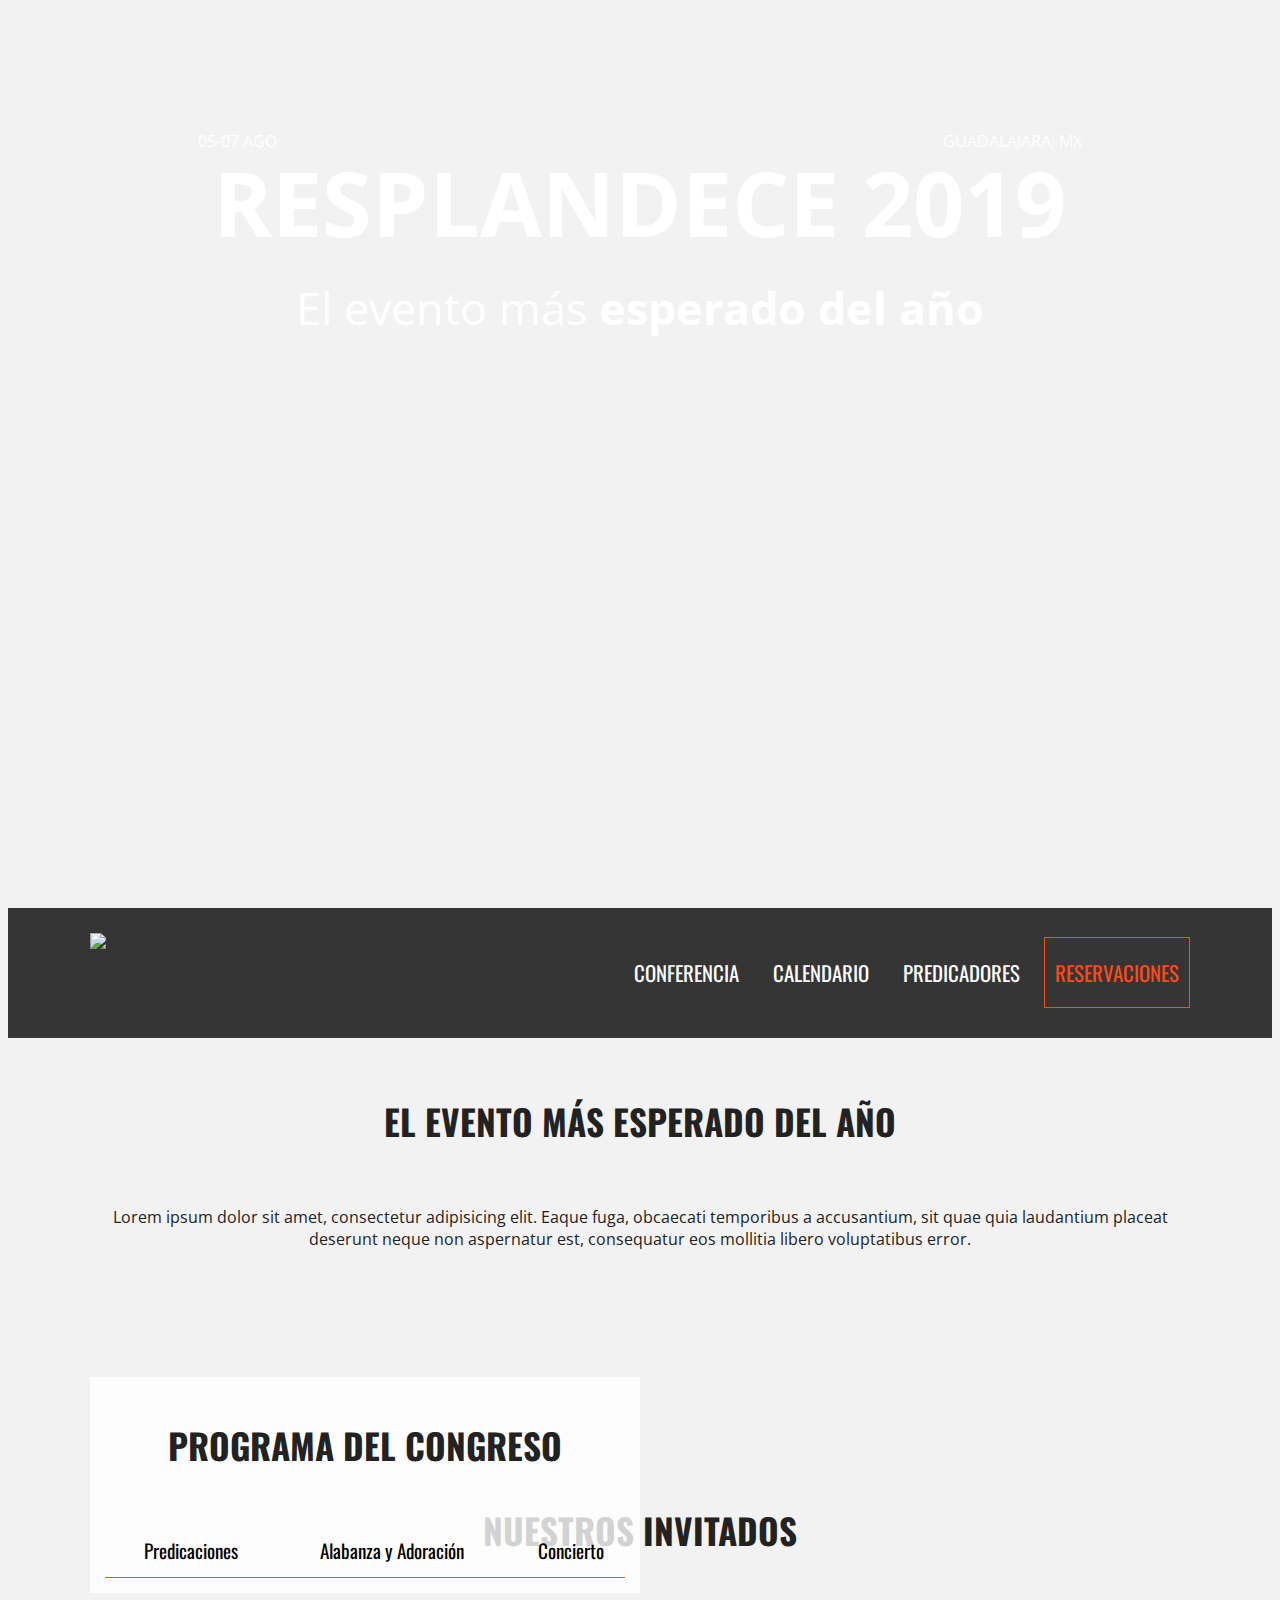
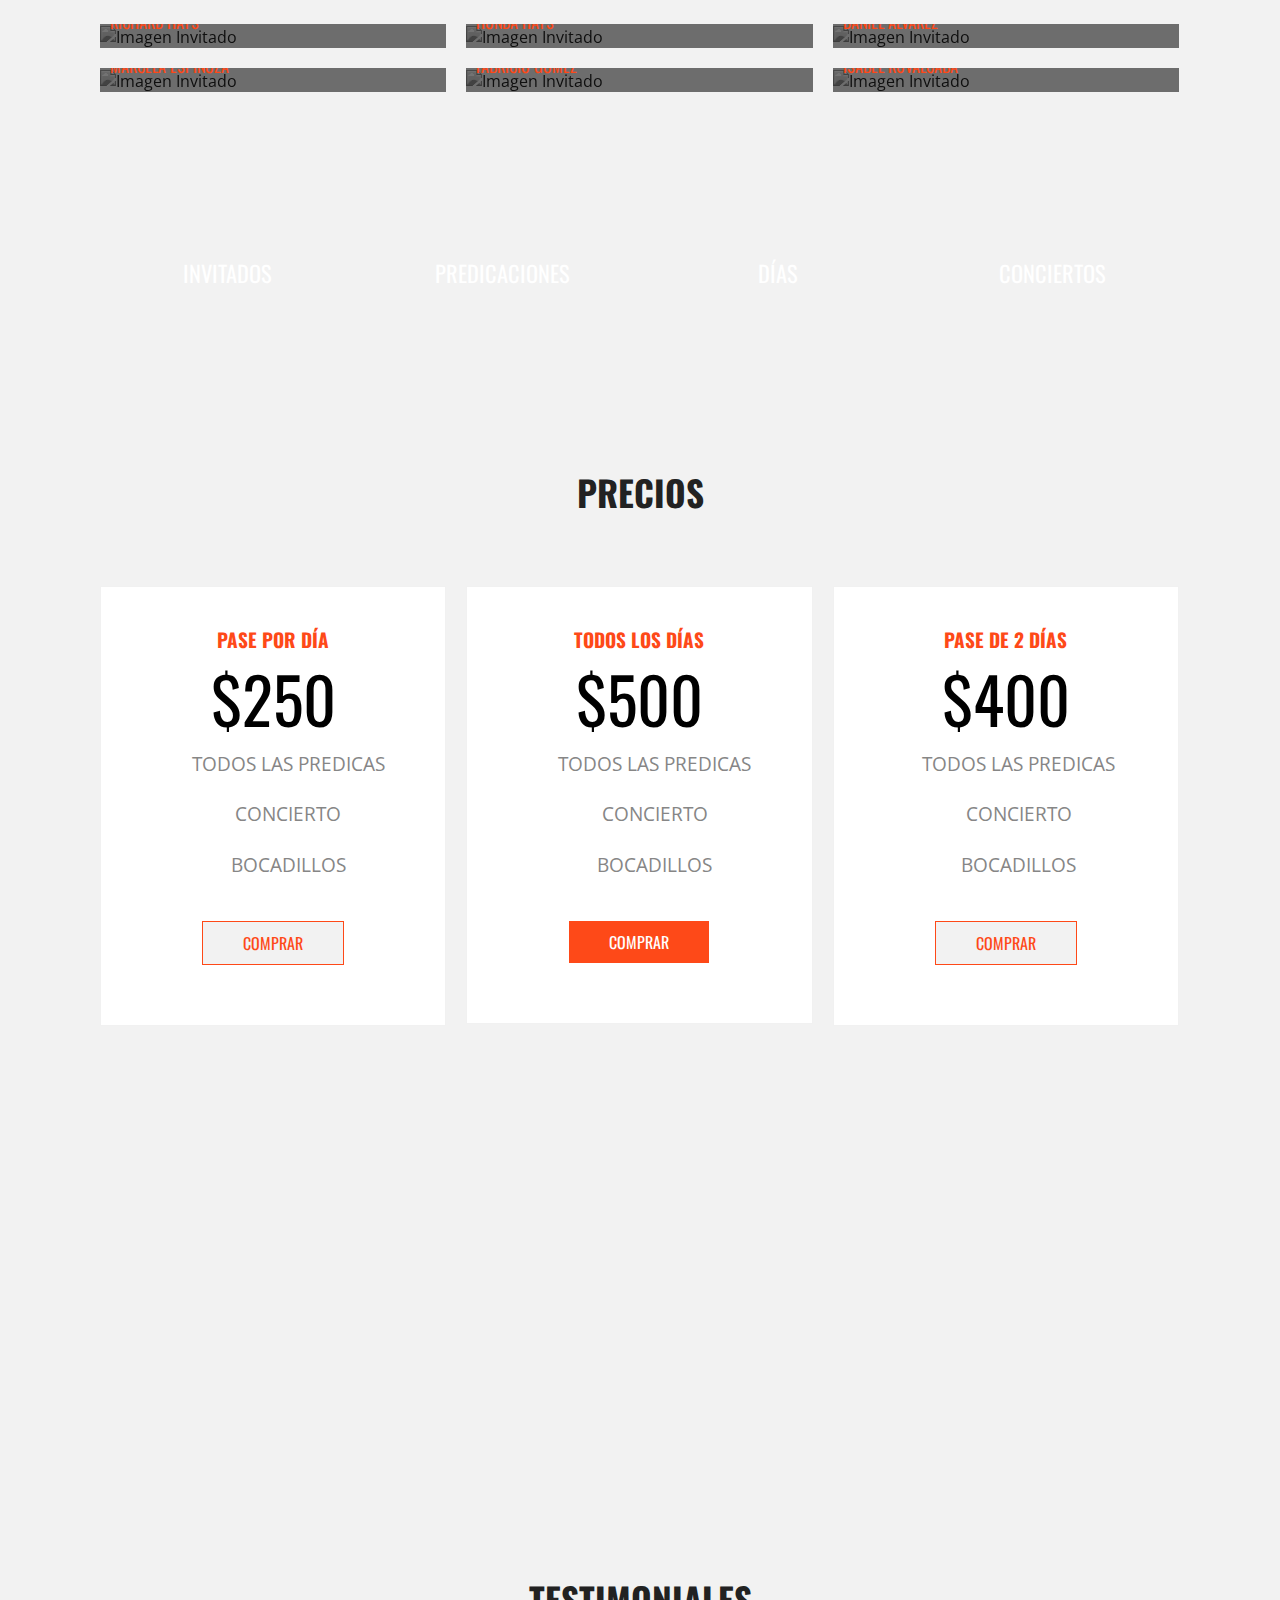
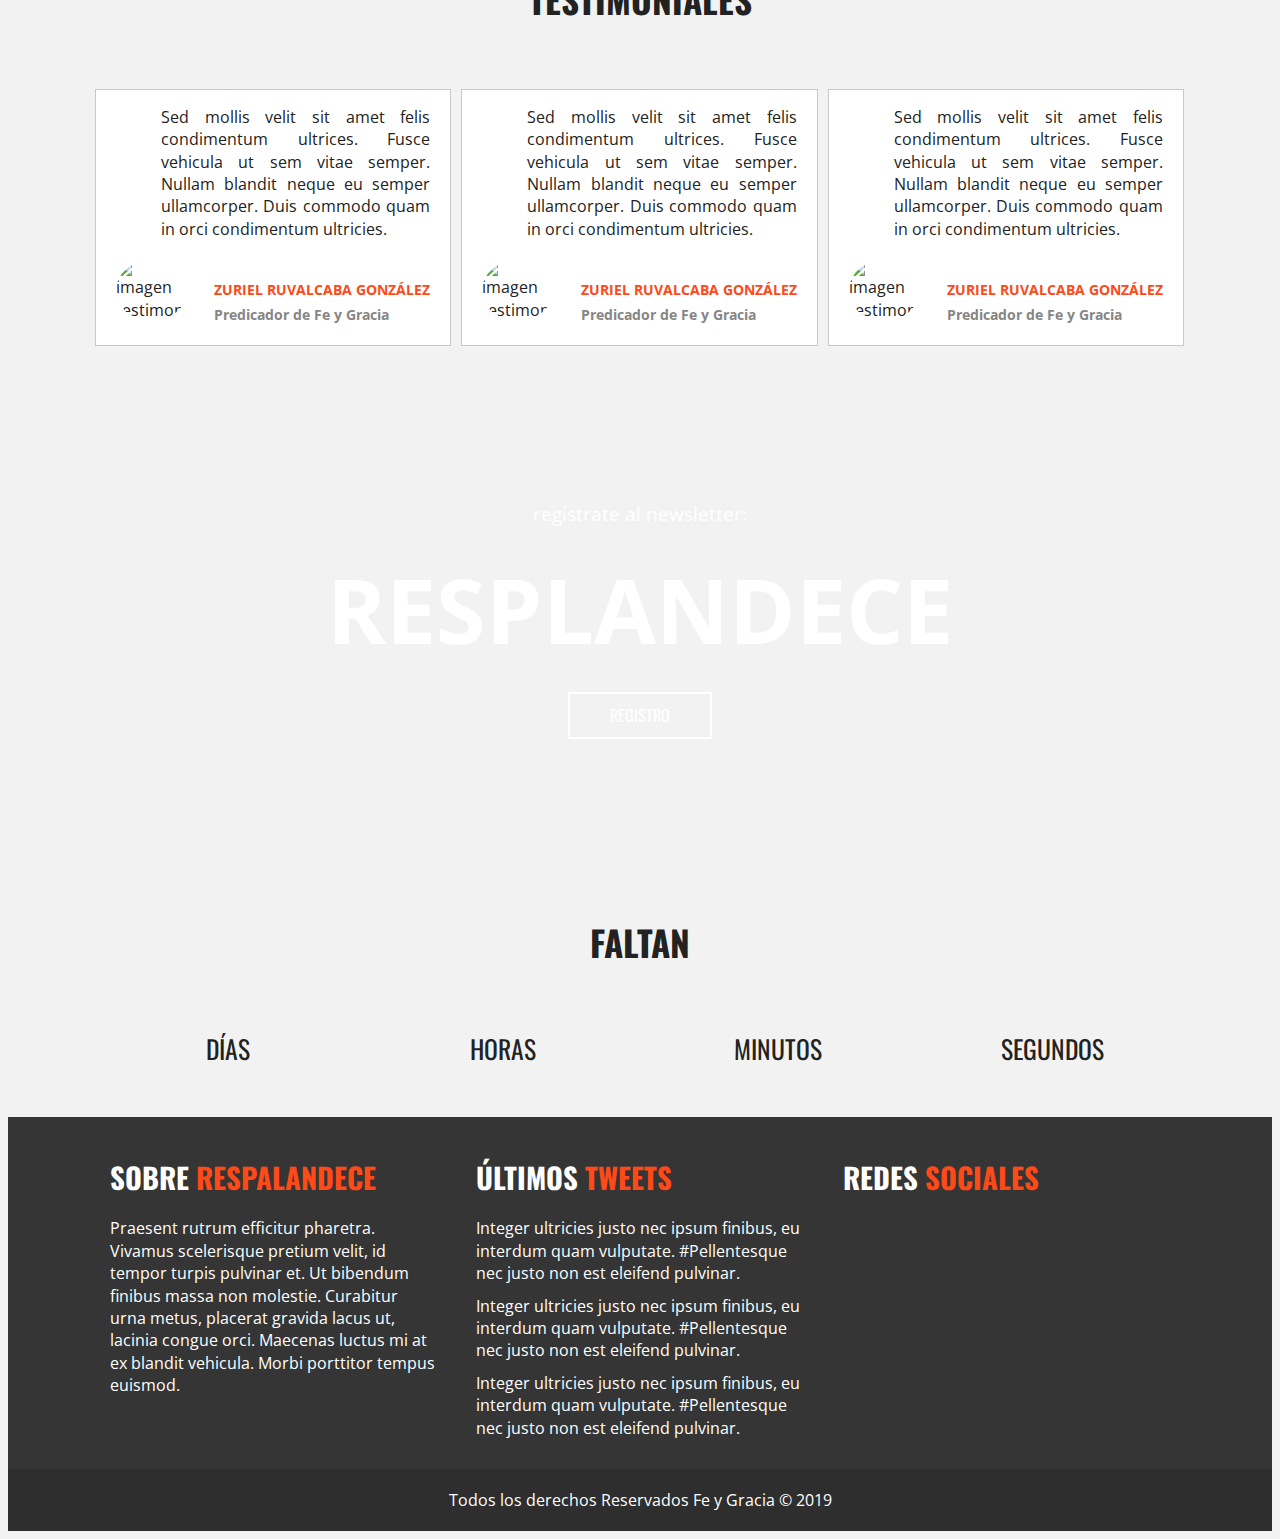
==== commit 0089e2fd: "Se agrego plugin para cuenta regresiva y lettering" ====
--- a/index.html
+++ b/index.html
@@ -51,7 +51,9 @@
             <p class="ciudad"><i class="fas fa-map-marker-alt"></i>  Guadalajara, mx</p>
           </div><!--.clearfix-->
           <h1 class="nombre-sitio">Resplandece 2019</h1>
-          <p class="slogan">El evento más <span>esperado del año</span></p>
+          <div class="cuadro-slogan">
+            <p class="slogan">El evento más <span>esperado del año</span></p>
+          </div>
         </div><!--informacion-evento-->
         
       </div><!--.contenido-header-->
@@ -406,10 +408,10 @@
     <h2>Faltan</h2>
     <div class="cuenta-regresiva contenedor">
       <ul class="clearfix">
-        <li><p class="numero">80</p> días</li>
-        <li><p class="numero">15</p> horas</li>
-        <li><p class="numero">5</p> minutos</li>
-        <li><p class="numero">30</p> segundos</li>
+        <li><p id="dias" class="numero"></p> días</li>
+        <li><p id="horas" class="numero"></p> horas</li>
+        <li><p id="minutos" class="numero"></p> minutos</li>
+        <li><p id="segundos" class="numero"></p> segundos</li>
 
       </ul>
     </div> 
@@ -460,7 +462,9 @@
   <script>window.jQuery || document.write('<script src="js/vendor/jquery-3.3.1.min.js"><\/script>')</script>
   <script src="js/plugins.js"></script>
   <script src="https://unpkg.com/leaflet@1.4.0/dist/leaflet.js"></script>
+  <script src="js/jquery.lettering.js"></script>
   <script src="js/jquery.animateNumber.min.js"></script>
+  <script src="js/jquery.countdown.min.js"></script>
   <script src="js/main.js"></script>
 
   <!-- Google Analytics: change UA-XXXXX-Y to be your site's ID. -->
--- a/css/main.css
+++ b/css/main.css
@@ -248,9 +248,93 @@
     margin: 0;
     padding: 0;
 }
+
 .float-right {
     float: right;
 }
+
+/*
+.##.......########.########.########.########.########..####.##....##..######..
+.##.......##..........##.......##....##.......##.....##..##..###...##.##....##.
+.##.......##..........##.......##....##.......##.....##..##..####..##.##.......
+.##.......######......##.......##....######...########...##..##.##.##.##...####
+.##.......##..........##.......##....##.......##...##....##..##..####.##....##.
+.##.......##..........##.......##....##.......##....##...##..##...###.##....##.
+.########.########....##.......##....########.##.....##.####.##....##..######..
+*/
+
+h1.nombre-sitio span {
+    position: relative;
+    text-shadow: 0 0 40px black;
+}
+
+@media only screen and (min-width:992px) {
+   .char1 {
+        top: 20px; 
+        right:20px;
+   }
+   .char2 {
+        top: 0;
+        left: -20px;
+   }
+   .char3 {
+        top: 10px;
+        right: 20px;
+   }
+   .char4 {
+        top: 5px;
+        right: 10px;
+   }
+   .char5 {
+        top: 20px;
+        right: 30px;
+   }
+   .char6 {
+        bottom: 20px;
+        right: 30px;
+        top: 10px;
+   }
+   .char7 {
+        right: 30px;
+   }
+   .char8 {
+        bottom: -20px;
+        right: 40px;
+   }
+   .char9 {
+        top: 5px;
+        right: 55px;
+   }
+   .char10 {
+        top: 15px;
+        right: 60px;
+   }
+   .char11 {
+        top: 10px;
+       right: 68px;
+   }
+   .char12 {
+        top: 0;
+        right: 0;
+   }
+   .char13 {
+        top: 20px;
+   }
+   .char14 {
+        top: 0;
+        right: 0;
+   }
+   .char15 {
+        top: 30px;
+   }
+   .char16 {
+       top: 15px;
+       right: 5px;
+   }
+}
+
+
+
 /*=====  End of GLOBALES  ======*/
 
 /*
@@ -328,13 +412,23 @@
         line-height: 1;
     }
 }
+div.cuadro-slogan {
+    margin: 0;
+}
+@media only screen and (min-width:992px) {
+   div.cuadro-slogan {
+      margin-top: 30px;
+   }
+}
 .slogan {
     text-transform: none!important;
-    font-size: 1.2rem!important;
+    font-size: 3.5vw!important;
 }
 p.slogan span{
     font-weight: bold;
 }
+
+
 /*=====  End of ENCABEZADO  ======*/
 
 /*
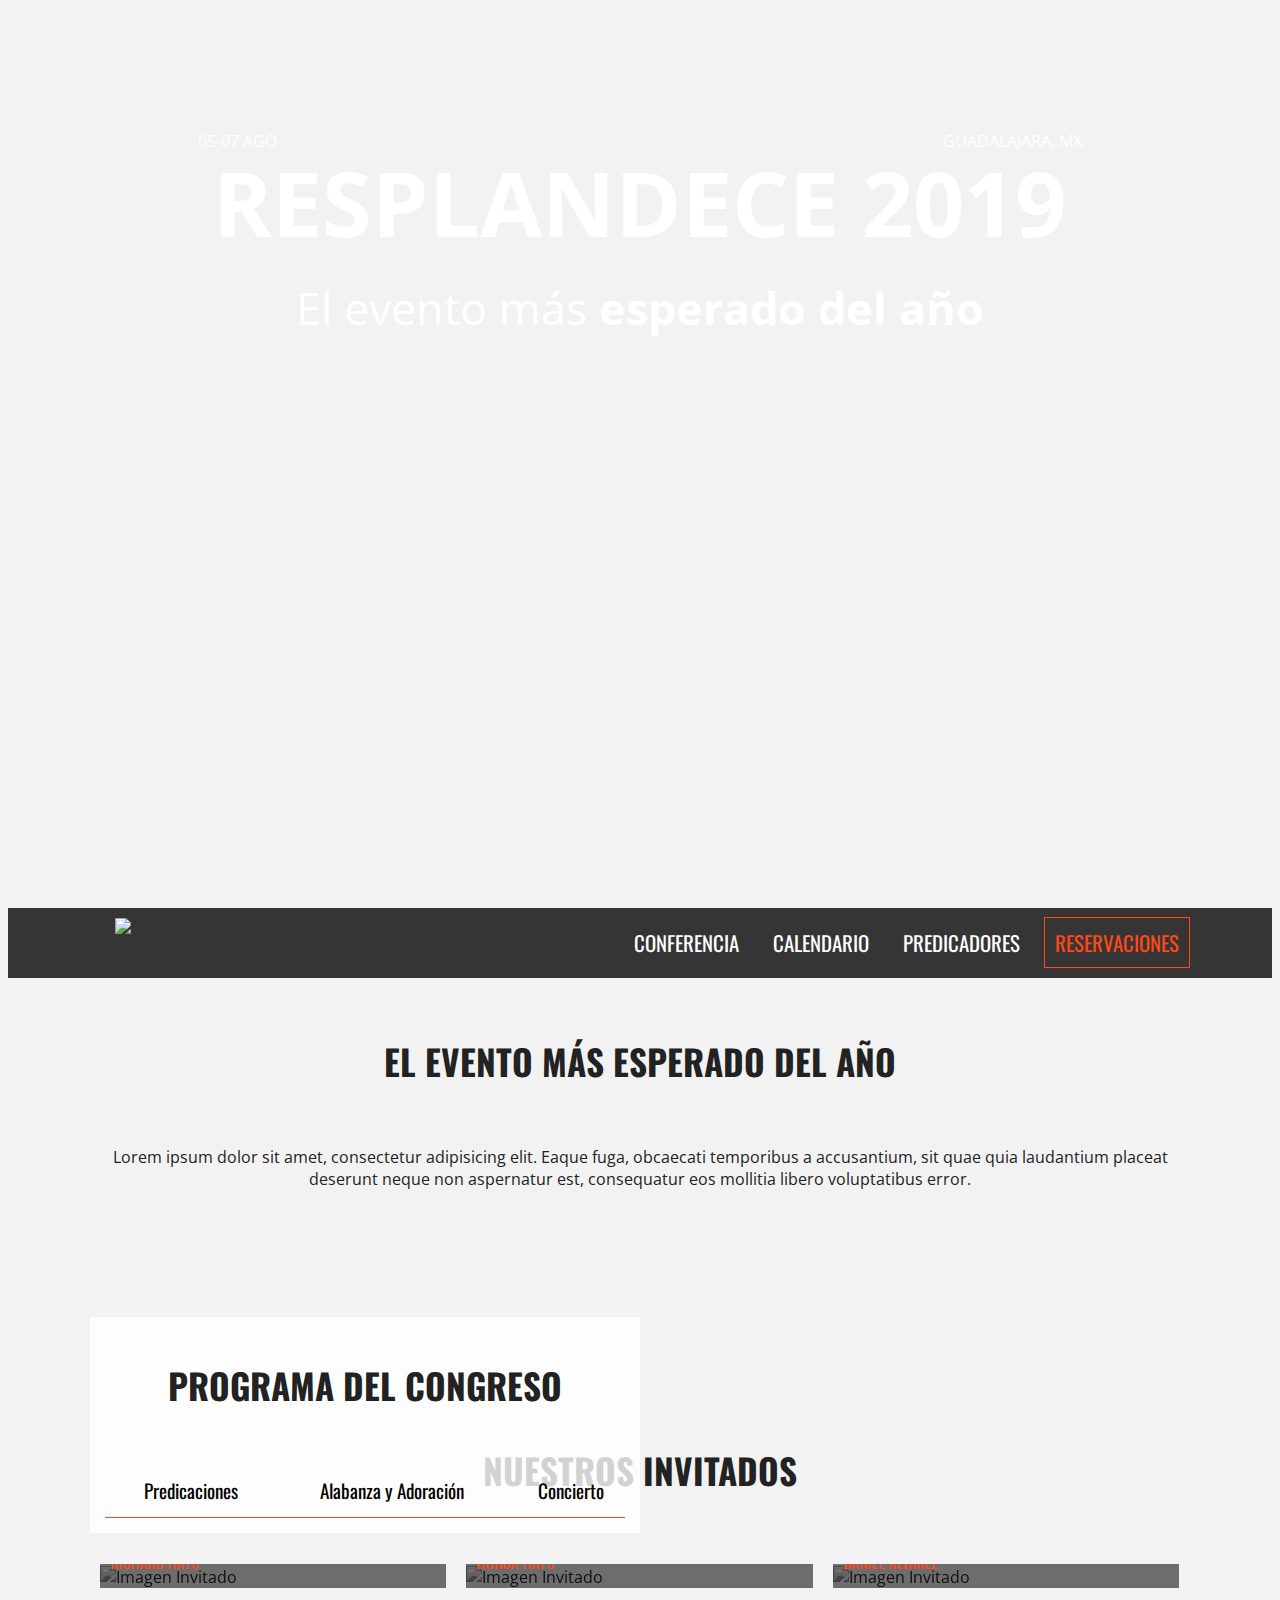
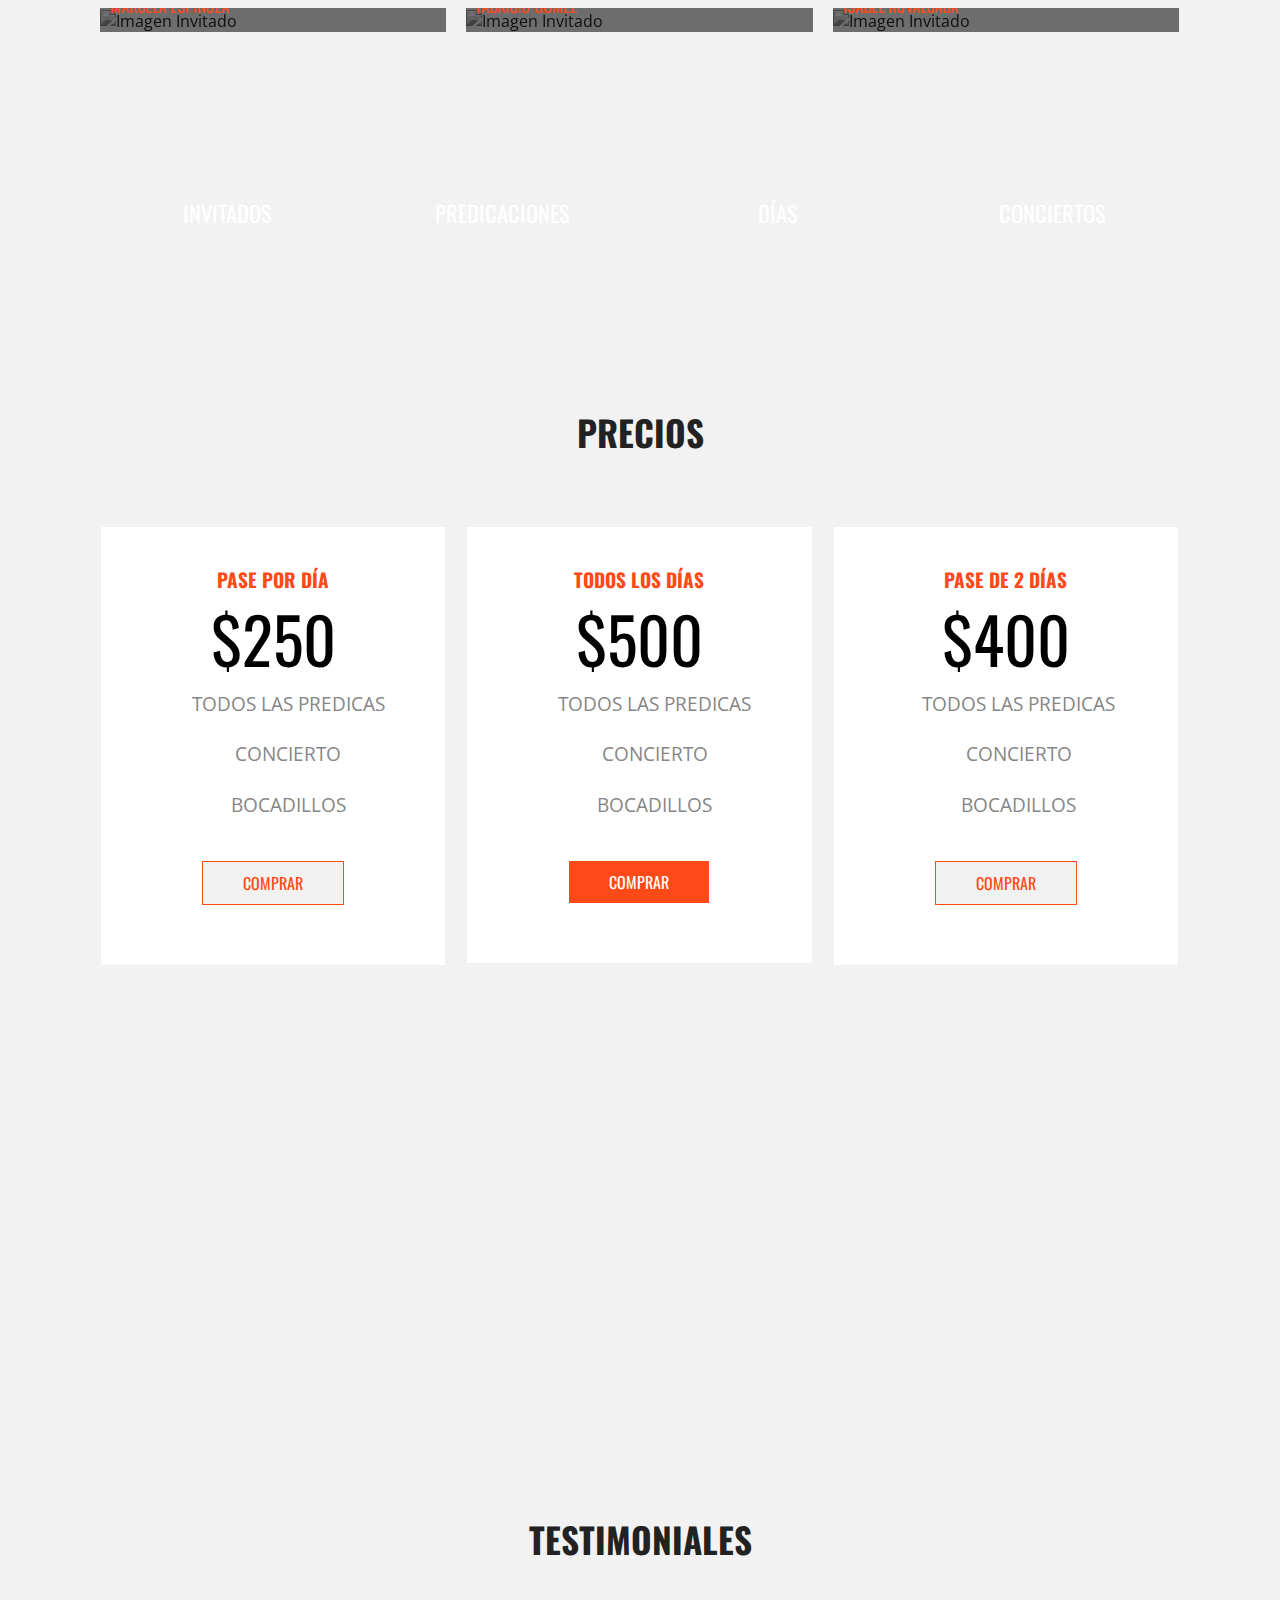
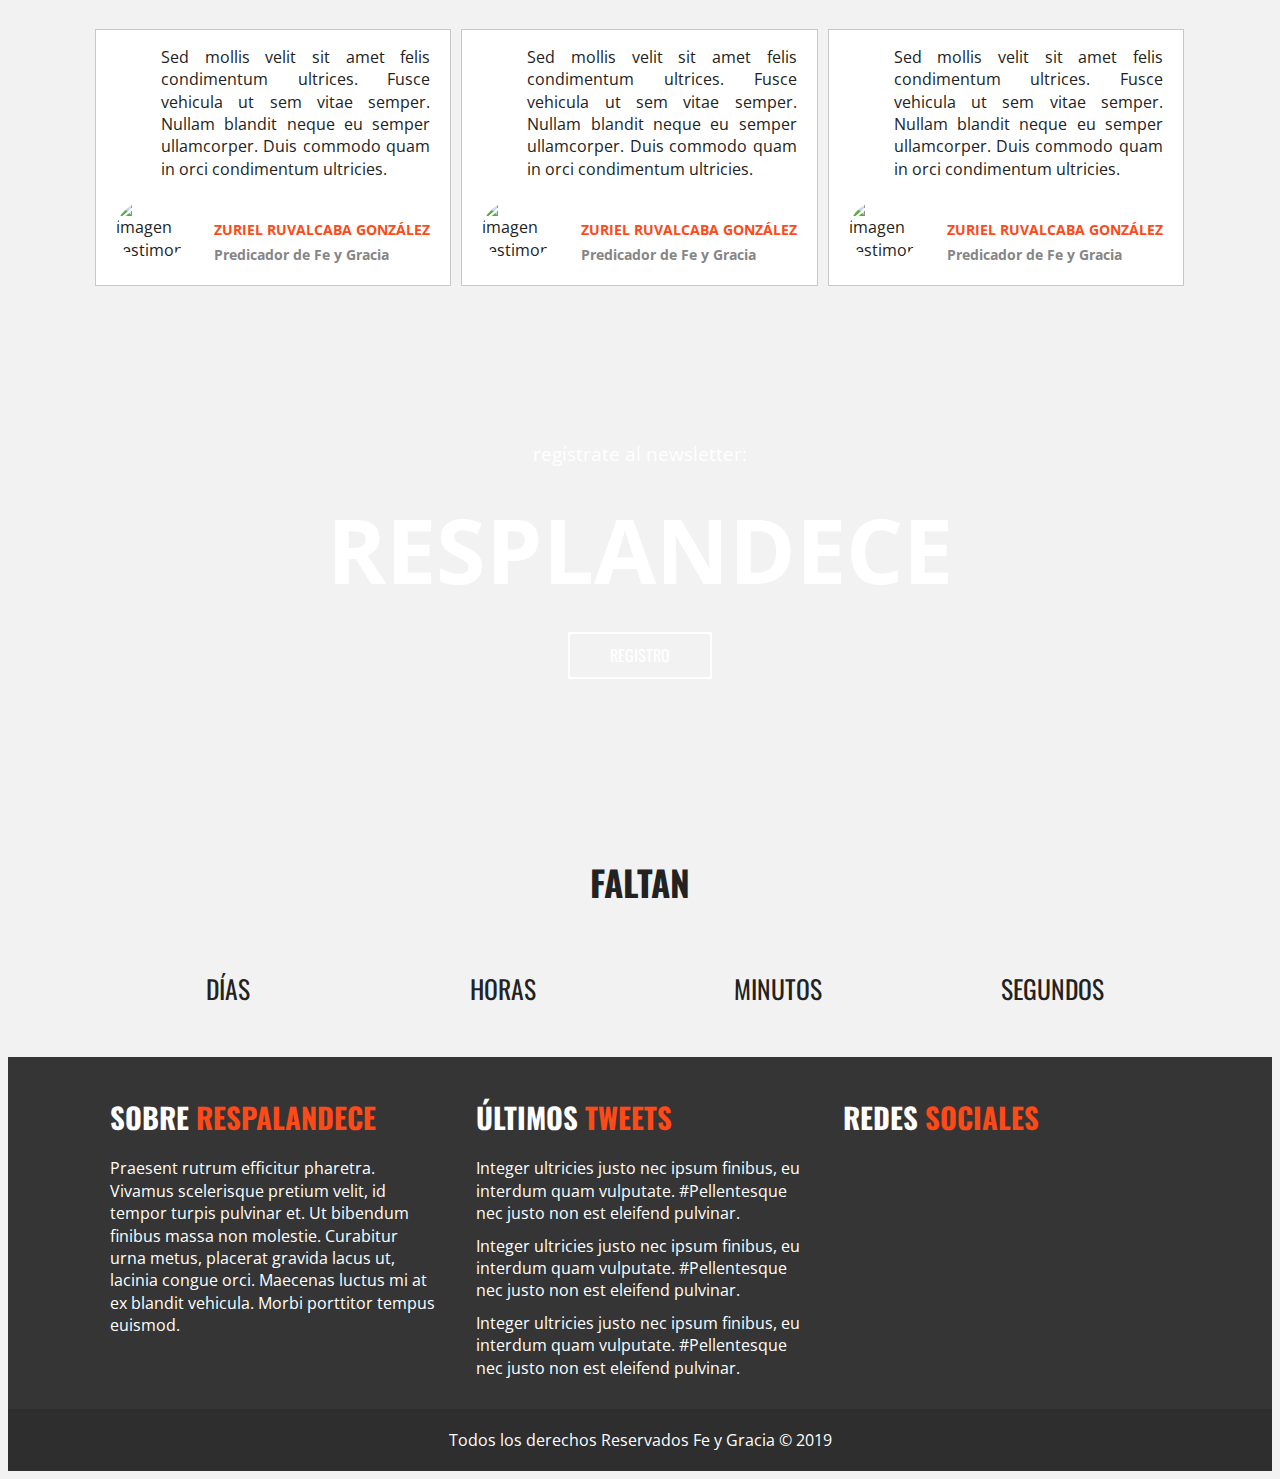
==== commit 42ccb6aa: "Se incluye menu amburguesa y se corrigen errores" ====
--- a/index.html
+++ b/index.html
@@ -69,11 +69,12 @@
 .##.....##.##.....##.##....##..##....##..##.....##....##.....##.##.......##...###.##.....##
 .########..##.....##.##.....##.##.....##.##.....##....##.....##.########.##....##..#######.
 -->
-  <div class="barra">
-    <div class="contenedor clearfix">
-      <div class="logo">
-        <img src="img/resplandece/Palabra de Fe y Gracia blanco.svg">
-      </div><!--.logo-->
+      <div class="barra">
+        <div class="contenedor clearfix">
+          <div class="logo">
+            <img src="img/resplandece/Palabra de Fe y Gracia blanco.svg">
+          </div>
+          <!--.logo-->
 
       <div class="menu-movil">
         <span></span>
@@ -82,7 +83,7 @@
       </div><!--.menu-movil-->
 
       <nav class="navegacion-principal clearfix">
-        <a href="#">conferencia</a>
+        <a href="conferencia.html">conferencia</a>
         <a href="#">calendario</a>
         <a href="#">predicadores</a>
         <a href="registro.html">reservaciones</a>
--- a/css/main.css
+++ b/css/main.css
@@ -442,16 +442,24 @@
 */
 div.barra {
     background-color: var(--color-barra);
-    padding: 20px 0;
- /*   height: 120px;*/
+    padding: 0;
+}
+.fixed {
+    position: fixed;
+    width: 100%;
+    top: 0;
+    left: 0;
+    z-index: 2;
 }
 div.logo {
     width: 20%;
-    margin: 0 auto;
+    margin: 5px auto;
     float: left;
+    text-align: center;
 }
 div.logo img {
-    width: 100%;
+    width: 60px;
+    display: inline-block;
 }
 @media only screen and (min-width:768px){
     div.logo {
@@ -471,6 +479,7 @@
 */
 nav.navegacion-principal {
     display: none;
+    width: 100%;
 }
 nav.navegacion-principal a{
     color           : var(--color-menu);
@@ -507,7 +516,7 @@
     nav.navegacion-principal a {
         display      : inline-block;
         margin-right: 10px;
-        padding      : 20px 10px;
+        padding      : 10px 10px;
         width: auto;
     }
 
@@ -1107,6 +1116,22 @@
  
 */
 /*
+..######...#######..##....##.########.########.########..########.##....##..######..####....###.....######.
+.##....##.##.....##.###...##.##.......##.......##.....##.##.......###...##.##....##..##....##.##...##....##
+.##.......##.....##.####..##.##.......##.......##.....##.##.......####..##.##........##...##...##..##......
+.##.......##.....##.##.##.##.######...######...########..######...##.##.##.##........##..##.....##..######.
+.##.......##.....##.##..####.##.......##.......##...##...##.......##..####.##........##..#########.......##
+.##....##.##.....##.##...###.##.......##.......##....##..##.......##...###.##....##..##..##.....##.##....##
+..######...#######..##....##.##.......########.##.....##.########.##....##..######..####.##.....##..######.
+*/
+body.conferencia .navegacion-principal .activo{
+    border-bottom: 2px solid var(--color-iconos);
+}
+div.galeria a{
+    display: inline-block;
+    margin-bottom: 5px;
+}
+/*
 .########..########..######...####..######..########.########...#######.
 .##.....##.##.......##....##...##..##....##....##....##.....##.##.....##
 .##.....##.##.......##.........##..##..........##....##.....##.##.....##
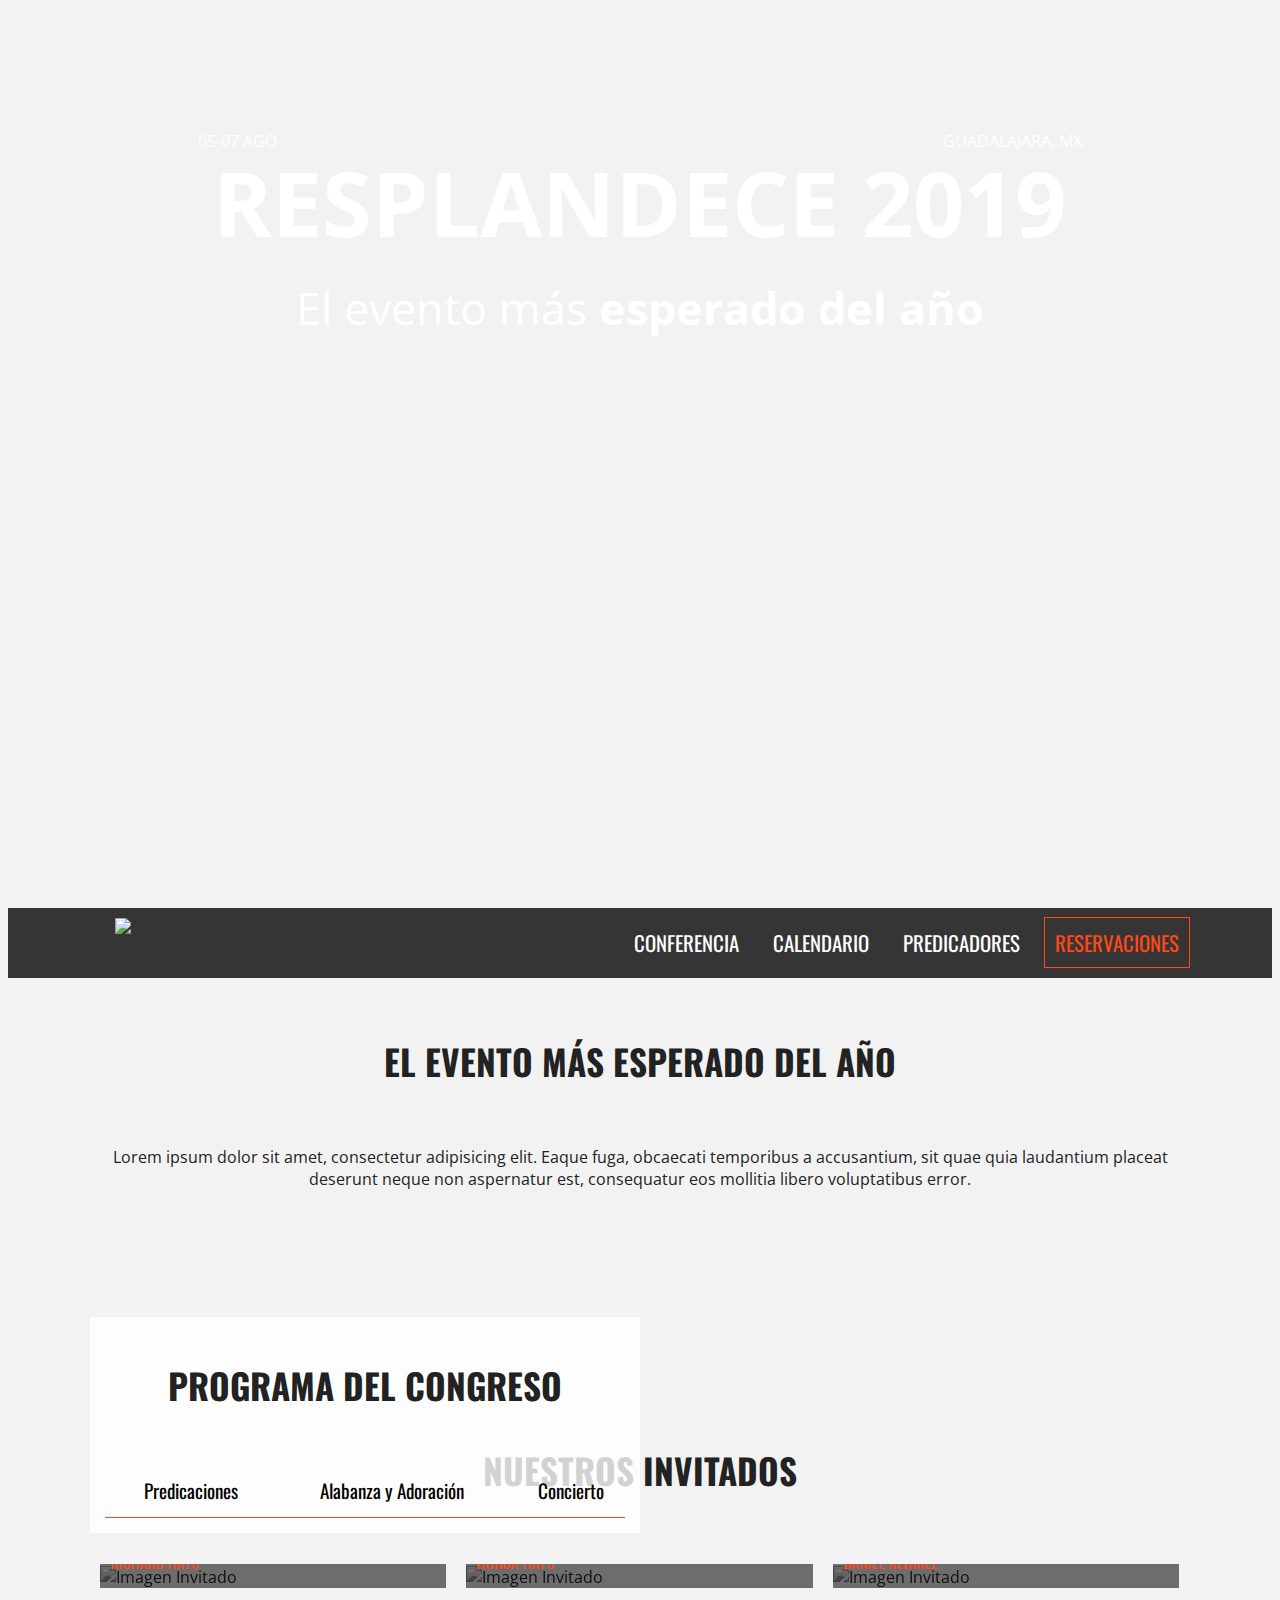
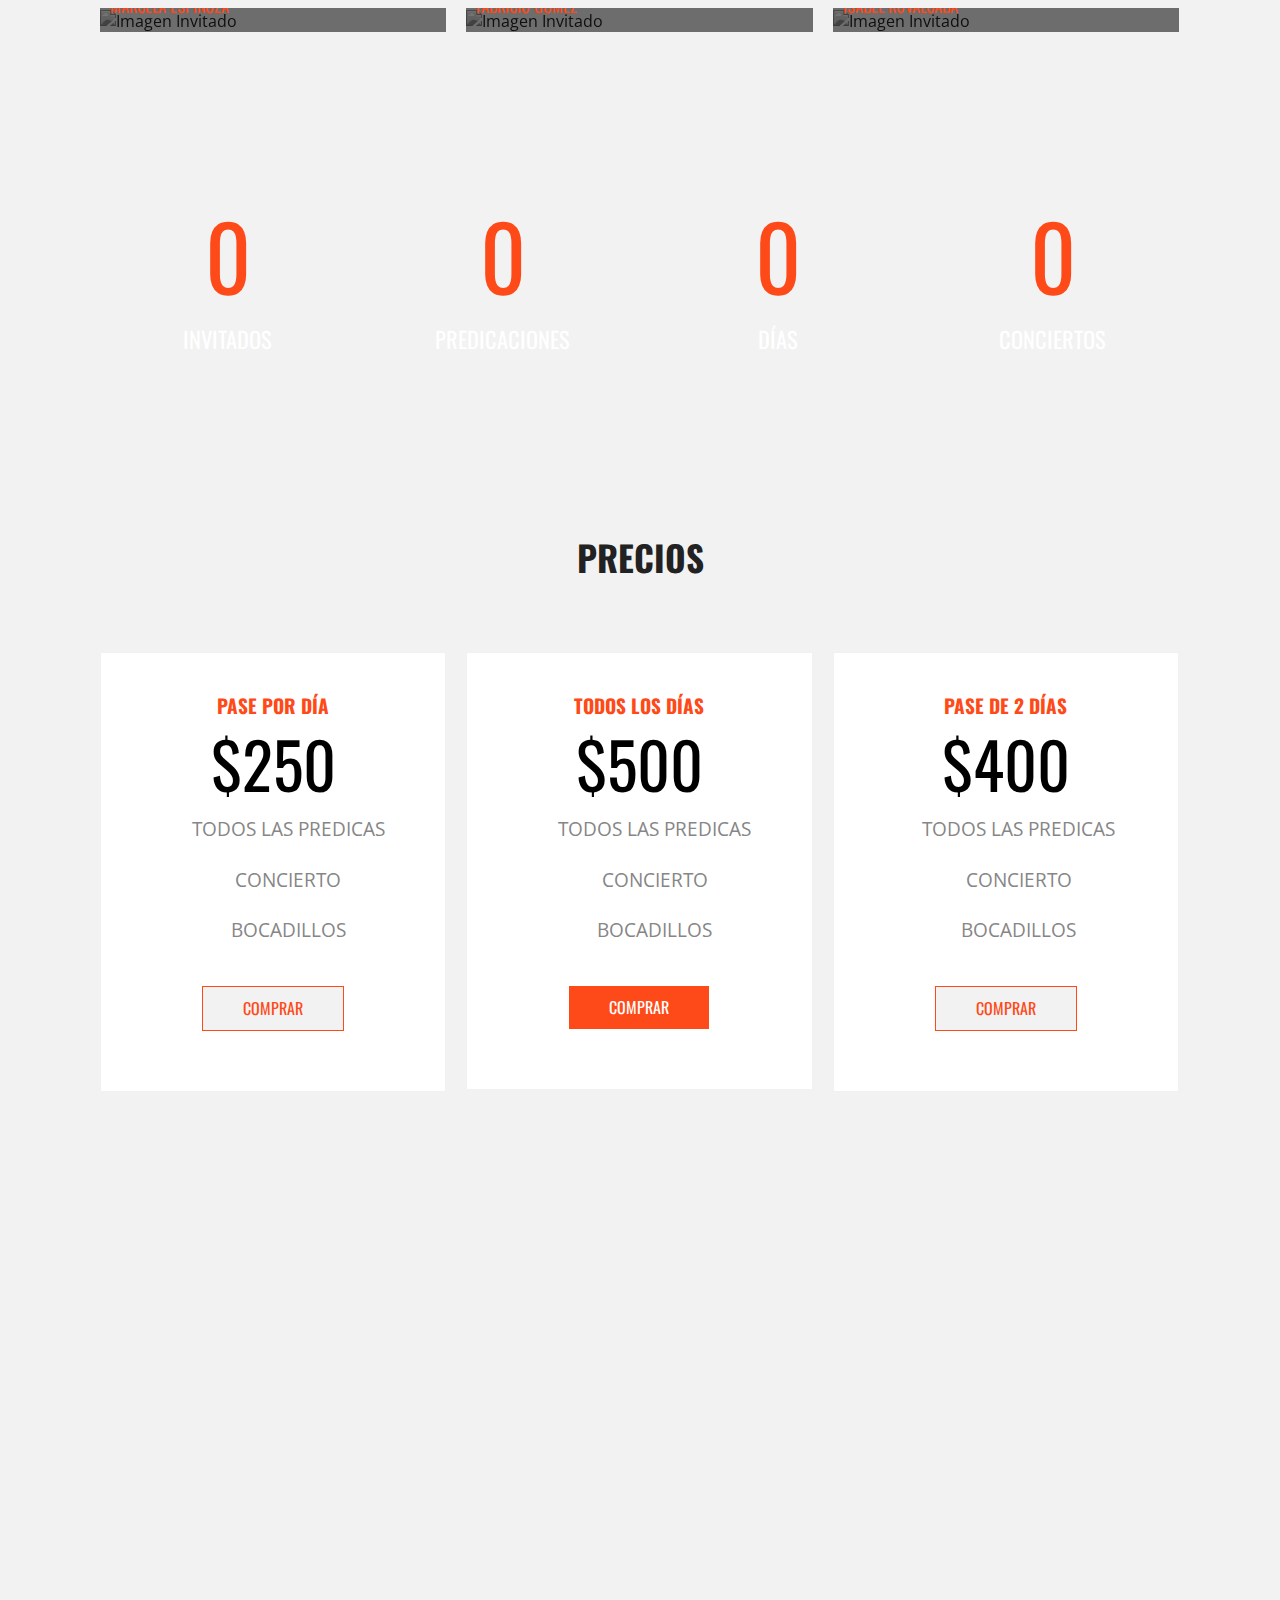
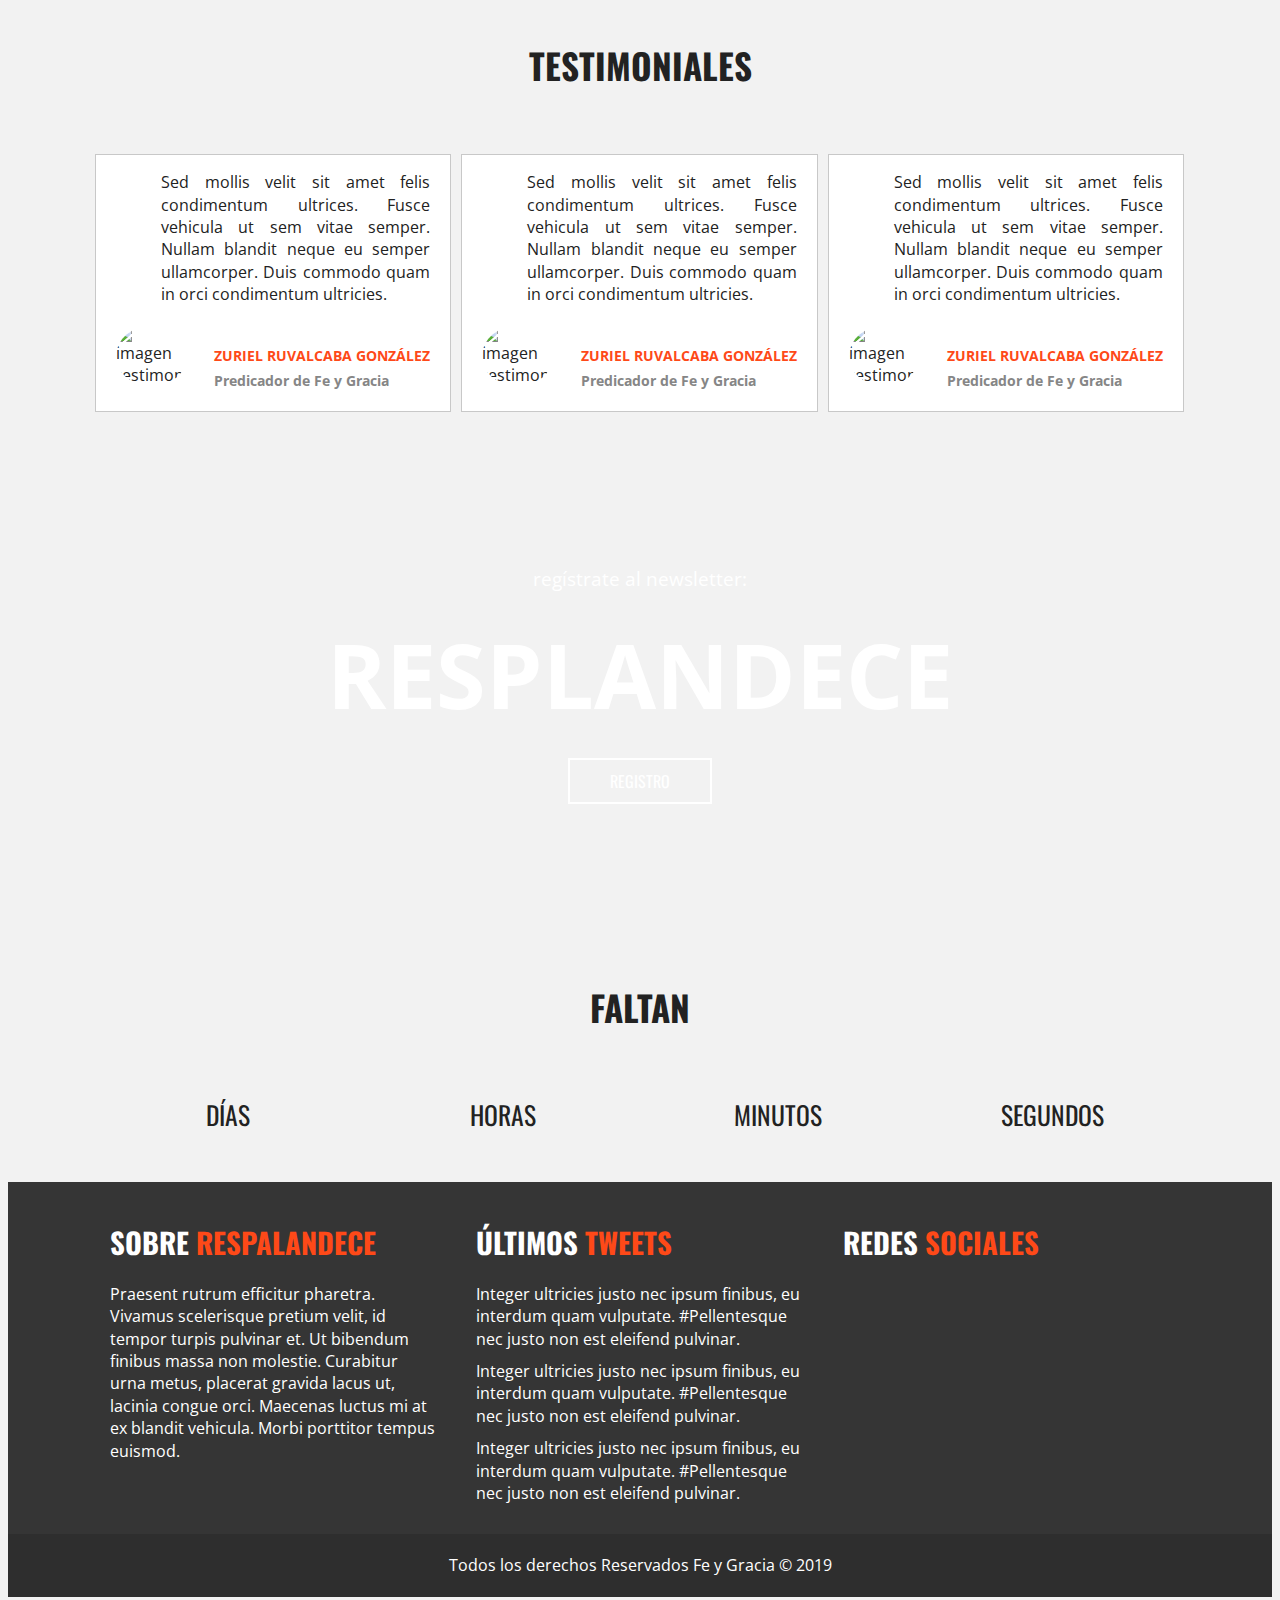
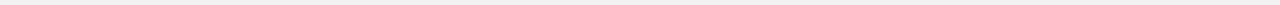
==== commit 607dee2a: "Uso de plugin waypoints" ====
--- a/index.html
+++ b/index.html
@@ -258,10 +258,10 @@
   <section class="contador parallax">
     <div class="contenedor">
       <ul class="resumen-evento clearfix">
-        <li><p class="numero"></p>Invitados</li>
-        <li><p class="numero"></p>Predicaciones</li>
-        <li><p class="numero"></p>Días</li>
-        <li><p class="numero"></p>ConciertoS</li>
+        <li><p class="numero">0</p>Invitados</li>
+        <li><p class="numero">0</p>Predicaciones</li>
+        <li><p class="numero">0</p>Días</li>
+        <li><p class="numero">0</p>ConciertoS</li>
       </ul>
     </div>
   </section>
@@ -465,6 +465,7 @@
   <script src="https://unpkg.com/leaflet@1.4.0/dist/leaflet.js"></script>
   <script src="js/jquery.lettering.js"></script>
   <script src="js/jquery.animateNumber.min.js"></script>
+  <script src="js/jquery.waypoints.min.js"></script>
   <script src="js/jquery.countdown.min.js"></script>
   <script src="js/main.js"></script>
 
